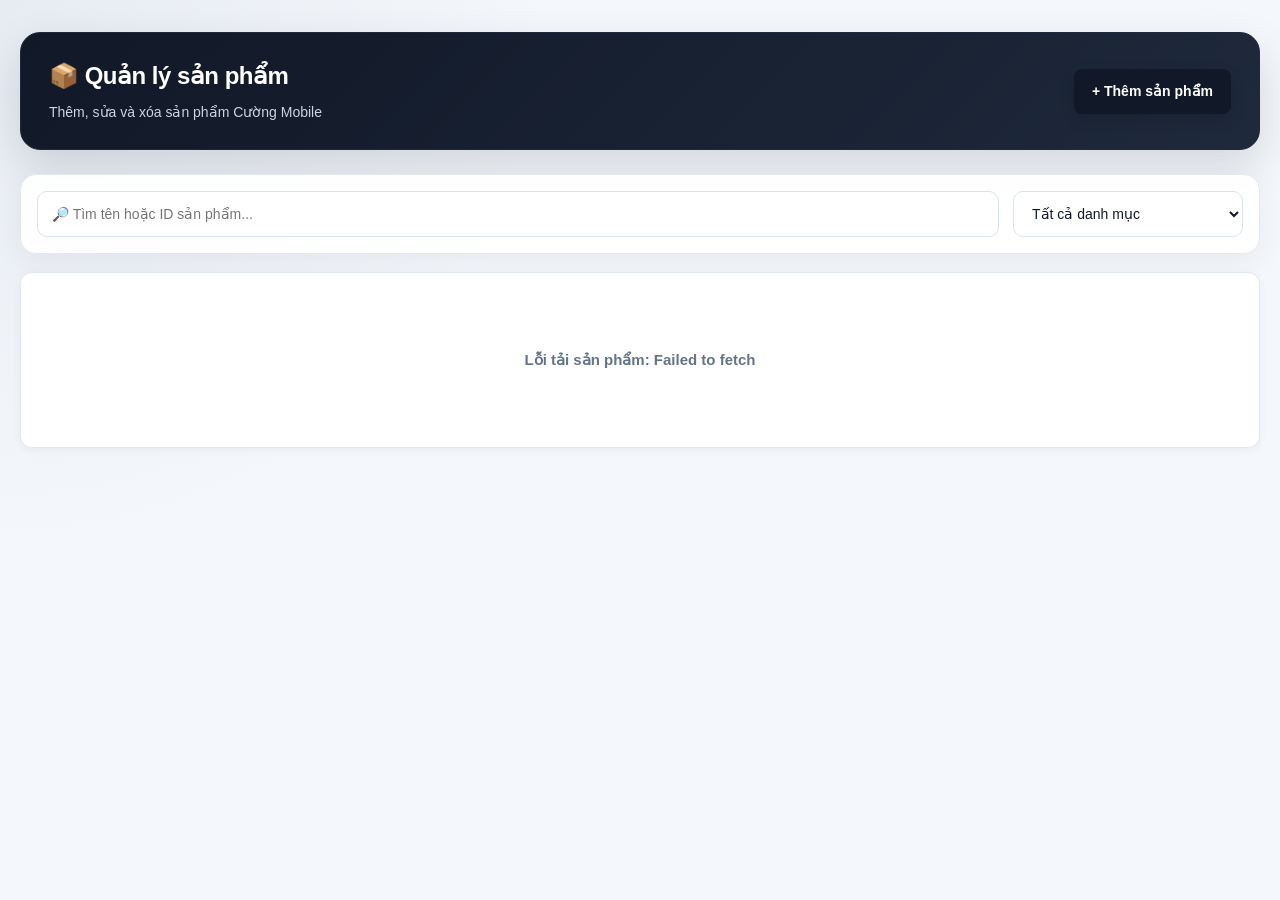
==== admin-products.html @ b3d9e74f "Add files via upload" ====
<!DOCTYPE html>
<html lang="vi">

<head>
    <meta charset="UTF-8">

    <meta
        name="viewport"
        content="width=device-width, initial-scale=1.0"
    >

    <meta
        name="description"
        content="Cường Mobile - Quản lý sản phẩm"
    >

    <title>Quản lý sản phẩm - Cường Mobile</title>

    <link
        rel="stylesheet"
        href="css/style.css"
    >

    <style>

        :root {
            --admin-bg: #f4f7fb;
            --admin-card: #ffffff;
            --admin-border: #e5e7eb;
            --admin-text: #111827;
            --admin-muted: #64748b;
            --admin-primary: #111827;
            --admin-danger: #dc2626;
            --admin-success: #16a34a;
            --admin-radius: 16px;
            --admin-shadow:
                0 8px 30px rgba(15, 23, 42, .06);
        }

        * {
            box-sizing: border-box;
        }

        html {
            scroll-behavior: smooth;
        }

        body {
            margin: 0;
            min-height: 100vh;

            background:
                radial-gradient(
                    circle at top left,
                    rgba(226, 232, 240, .75),
                    transparent 35%
                ),
                var(--admin-bg);

            color: var(--admin-text);

            font-family:
                Inter,
                -apple-system,
                BlinkMacSystemFont,
                "Segoe UI",
                Arial,
                sans-serif;
        }

        button,
        input,
        select,
        textarea {
            font: inherit;
        }

        button {
            cursor: pointer;
        }

        /* =====================================================
           MAIN
        ===================================================== */

        .product-admin {
            width: min(1500px, calc(100% - 40px));

            margin: 0 auto;

            padding:
                32px 0
                70px;
        }

        /* =====================================================
           HEADER
        ===================================================== */

        .product-admin-header {
            display: flex;

            align-items: center;
            justify-content: space-between;

            gap: 24px;

            margin-bottom: 24px;

            padding: 26px 28px;

            background:
                linear-gradient(
                    135deg,
                    #111827,
                    #1e293b
                );

            border: 1px solid #1f2937;

            border-radius: 20px;

            box-shadow:
                0 18px 45px
                rgba(15, 23, 42, .14);

            color: #ffffff;
        }

        .product-admin-header h1 {
            margin: 0 0 8px;

            font-size: 27px;
            line-height: 1.25;

            letter-spacing: -.5px;
        }

        .product-admin-header p {
            margin: 0;

            color: #cbd5e1;

            font-size: 14px;
        }

        .product-admin-header .logo {
            display: inline-flex;

            align-items: center;

            color: #ffffff;

            text-decoration: none;
        }

        /* =====================================================
           BUTTON
        ===================================================== */

        .btn-primary {
            display: inline-flex;

            align-items: center;
            justify-content: center;

            min-height: 44px;

            padding: 0 18px;

            border: 0;
            border-radius: 10px;

            background: #ffffff;

            color: #111827;

            font-size: 14px;
            font-weight: 800;

            white-space: nowrap;

            box-shadow:
                0 5px 15px
                rgba(0, 0, 0, .12);

            transition: .2s ease;
        }

        .btn-primary:hover {
            transform: translateY(-2px);
            background: #f8fafc;
        }

        /* =====================================================
           TOOLBAR
        ===================================================== */

        .product-toolbar {
            display: flex;

            align-items: center;

            gap: 14px;

            margin-bottom: 18px;

            padding: 16px;

            background: rgba(255, 255, 255, .92);

            border:
                1px solid
                var(--admin-border);

            border-radius:
                var(--admin-radius);

            box-shadow:
                var(--admin-shadow);

            backdrop-filter: blur(12px);
        }

        .product-toolbar input,
        .product-toolbar select {
            height: 46px;

            padding: 0 14px;

            background: #ffffff;

            border:
                1px solid
                #dbe1e8;

            border-radius: 10px;

            outline: none;

            color: var(--admin-text);
        }

        .product-toolbar input {
            flex: 1;
        }

        .product-toolbar select {
            width: 230px;
        }

        /* =====================================================
           PRODUCT LIST
        ===================================================== */

        .product-list {
            position: relative;

            overflow: hidden;

            background:
                rgba(255, 255, 255, .96);

            border:
                1px solid
                var(--admin-border);

            border-radius:
                var(--admin-radius);

            box-shadow:
                var(--admin-shadow);
        }

        .loading {
            padding: 70px 20px;

            color: var(--admin-muted);

            text-align: center;

            font-size: 14px;
        }

        .loading::before {
            content: "";

            display: block;

            width: 32px;
            height: 32px;

            margin:
                0 auto
                14px;

            border:
                3px solid
                #e2e8f0;

            border-top-color:
                #111827;

            border-radius: 50%;

            animation:
                adminSpin .7s
                linear infinite;
        }

        @keyframes adminSpin {
            to {
                transform: rotate(360deg);
            }
        }

        .empty {
            padding: 75px 20px;

            color: var(--admin-muted);

            text-align: center;

            font-size: 15px;
            font-weight: 600;
        }

        /* =====================================================
           TABLE
        ===================================================== */

        .product-table-wrapper {
            width: 100%;

            overflow-x: auto;
        }

        .product-table {
            width: 100%;

            min-width: 1250px;

            border-collapse: collapse;
        }

        .product-table thead th {
            padding: 15px 17px;

            background: #f8fafc;

            border-bottom:
                1px solid
                var(--admin-border);

            color: #475569;

            text-align: left;

            font-size: 11px;
            font-weight: 800;

            letter-spacing: .05em;

            text-transform: uppercase;

            white-space: nowrap;
        }

        .product-table tbody td {
            padding: 15px 17px;

            border-bottom:
                1px solid
                #eef2f7;

            color: #334155;

            font-size: 14px;

            vertical-align: middle;
        }

        .product-table tbody tr:hover {
            background: #f8fafc;
        }

        .product-table tbody tr:last-child td {
            border-bottom: 0;
        }

        /* =====================================================
           PRODUCT IMAGE
        ===================================================== */

        .product-table img {
            display: block;

            width: 58px;
            height: 58px;

            padding: 5px;

            object-fit: contain;

            background: #ffffff;

            border:
                1px solid
                #e2e8f0;

            border-radius: 10px;

            box-shadow:
                0 3px 10px
                rgba(15, 23, 42, .05);
        }

        /* =====================================================
           PRICE
        ===================================================== */

        .product-price {
            color: #dc2626 !important;

            font-weight: 800;
        }

        .product-original-price {
            color: #94a3b8;

            text-decoration: line-through;

            font-size: 12px;
        }

        /* =====================================================
           BADGES
        ===================================================== */

        .stock-ok {
            color: #16a34a !important;
            font-weight: 700;
        }

        .stock-out {
            color: #dc2626 !important;
            font-weight: 700;
        }

        .promo-badge {
            display: inline-block;

            padding:
                5px 8px;

            background:
                #fef2f2;

            color:
                #dc2626;

            border-radius:
                7px;

            font-size: 11px;

            font-weight: 800;
        }

        /* =====================================================
           ACTION
        ===================================================== */

        .product-table button {
            min-height: 36px;

            padding: 0 11px;

            margin-right: 5px;

            border-radius: 8px;

            font-size: 12px;
            font-weight: 700;

            transition: .18s ease;
        }

        .btn-edit {
            border: 1px solid #dbe1e8;

            background: #ffffff;

            color: #334155;
        }

        .btn-edit:hover {
            background: #f1f5f9;
        }

        .btn-delete {
            border: 1px solid #fecaca;

            background: #fff1f2;

            color: #dc2626;
        }

        .btn-delete:hover {
            background: #fee2e2;
        }

        /* =====================================================
           MODAL
        ===================================================== */

        .modal {
            position: fixed;

            inset: 0;

            z-index: 9999;

            display: flex;

            align-items: center;
            justify-content: center;

            padding: 20px;

            background:
                rgba(15, 23, 42, .58);

            backdrop-filter: blur(8px);

            opacity: 0;

            visibility: hidden;

            pointer-events: none;

            transition:
                opacity .25s ease,
                visibility .25s ease;
        }

        .modal.active {
            opacity: 1;

            visibility: visible;

            pointer-events: auto;
        }

        .modal-box {
            width: min(
                760px,
                100%
            );

            max-height:
                calc(100vh - 40px);

            overflow-y: auto;

            padding: 28px;

            background: #ffffff;

            border-radius: 20px;

            box-shadow:
                0 30px 80px
                rgba(15, 23, 42, .25);
        }

        .modal-box h2 {
            margin:
                0 0 24px;

            color: #111827;

            font-size: 23px;
        }

        /* =====================================================
           FORM GRID
        ===================================================== */

        .form-grid {
            display: grid;

            grid-template-columns:
                repeat(2, minmax(0, 1fr));

            gap: 0 16px;
        }

        .form-group {
            margin-bottom: 17px;
        }

        .form-group.full {
            grid-column: 1 / -1;
        }

        .form-group label {
            display: block;

            margin-bottom: 7px;

            color: #334155;

            font-size: 13px;
            font-weight: 800;
        }

        .form-group input,
        .form-group select,
        .form-group textarea {
            width: 100%;

            padding:
                11px 13px;

            background: #ffffff;

            border:
                1px solid
                #dbe1e8;

            border-radius: 10px;

            outline: none;

            color: #111827;

            transition: .2s ease;
        }

        .form-group input,
        .form-group select {
            height: 44px;
        }

        .form-group textarea {
            min-height: 115px;

            resize: vertical;

            line-height: 1.55;
        }

        .form-group input:focus,
        .form-group select:focus,
        .form-group textarea:focus {
            border-color: #64748b;

            box-shadow:
                0 0 0 4px
                rgba(100, 116, 139, .10);
        }

        .form-help {
            margin-top: 6px;

            color: #94a3b8;

            font-size: 11px;

            line-height: 1.45;
        }

        /* =====================================================
           IMAGE PREVIEW
        ===================================================== */

        .image-preview {
            display: flex;

            flex-wrap: wrap;

            gap: 10px;

            margin-top: 10px;
        }

        .image-preview-item {
            position: relative;

            width: 82px;
            height: 82px;

            overflow: hidden;

            background: #f8fafc;

            border:
                1px solid
                #e2e8f0;

            border-radius: 10px;
        }

        .image-preview-item img {
            width: 100%;
            height: 100%;

            object-fit: contain;
        }

        /* =====================================================
           BUTTONS
        ===================================================== */

        .modal-buttons {
            display: flex;

            align-items: center;
            justify-content: flex-end;

            gap: 10px;

            margin-top: 24px;

            padding-top: 20px;

            border-top:
                1px solid
                #eef2f7;
        }

        .modal-buttons button {
            min-height: 42px;

            padding:
                0 17px;

            border-radius: 9px;

            font-size: 13px;
            font-weight: 800;
        }

        .btn-cancel {
            border:
                1px solid
                #dbe1e8;

            background:
                #ffffff;

            color:
                #475569;
        }

        .modal-buttons .btn-primary {
            background:
                #111827;

            color:
                #ffffff;

            box-shadow: none;
        }

        /* =====================================================
           MOBILE
        ===================================================== */

        @media (max-width: 800px) {

            .product-admin {
                width:
                    calc(100% - 20px);

                padding-top: 15px;
            }

            .product-admin-header {
                align-items: flex-start;

                flex-direction: column;

                padding: 22px;
            }

            .product-admin-header .btn-primary {
                width: 100%;
            }

            .product-toolbar {
                align-items: stretch;

                flex-direction: column;
            }

            .product-toolbar select {
                width: 100%;
            }

            .form-grid {
                grid-template-columns: 1fr;
            }

            .form-group.full {
                grid-column: auto;
            }
        }

        @media (max-width: 500px) {

            .product-admin-header h1 {
                font-size: 22px;
            }

            .modal {
                padding: 10px;
            }

            .modal-box {
                padding: 21px;

                border-radius: 16px;

                max-height:
                    calc(100vh - 20px);
            }

            .modal-buttons {
                flex-direction: column-reverse;
            }

            .modal-buttons button {
                width: 100%;
            }
        }

    </style>
</head>


<body>

<div class="product-admin">

    <!-- HEADER -->

    <div class="product-admin-header">

        <div>

            <h1>
                <a
                    href="admin.html"
                    class="logo"
                >
                    📦 Quản lý sản phẩm
                </a>
            </h1>

            <p>
                Thêm, sửa và xóa sản phẩm Cường Mobile
            </p>

        </div>

        <button
            type="button"
            class="btn-primary"
            onclick="openAddProduct()"
        >
            + Thêm sản phẩm
        </button>

    </div>


    <!-- TOOLBAR -->

    <div class="product-toolbar">

        <input
            type="text"
            id="searchProduct"
            placeholder="🔎 Tìm tên hoặc ID sản phẩm..."
            autocomplete="off"
        >

        <select id="categoryFilter">

            <option value="">
                Tất cả danh mục
            </option>

        </select>

    </div>


    <!-- PRODUCT LIST -->

    <div class="product-list">

        <div
            id="loading"
            class="loading"
        >
            Đang tải sản phẩm...
        </div>


        <div
            id="empty"
            class="empty"
            style="display:none;"
        >
            Không có sản phẩm.
        </div>


        <div class="product-table-wrapper">

            <table
                id="productTable"
                class="product-table"
                style="display:none;"
            >

                <thead>

                <tr>

                    <th>Ảnh</th>

                    <th>ID</th>

                    <th>Sản phẩm</th>

                    <th>Danh mục</th>

                    <th>Giá bán</th>

                    <th>Giá gốc</th>

                    <th>Ưu đãi</th>

                    <th>Tồn kho</th>

                    <th>Thao tác</th>

                </tr>

                </thead>

                <tbody id="productBody"></tbody>

            </table>

        </div>

    </div>

</div>


<!-- ==================================================
     MODAL
================================================== -->

<div
    id="productModal"
    class="modal"
>

    <div class="modal-box">

        <h2 id="modalTitle">
            Thêm sản phẩm
        </h2>


        <form id="productForm">

            <div class="form-grid">

                <!-- ID -->

                <div class="form-group">

                    <label for="productId">
                        ID sản phẩm
                    </label>

                    <input
                        type="text"
                        id="productId"
                        placeholder="VD: SP001"
                        required
                    >

                </div>


                <!-- TÊN -->

                <div class="form-group">

                    <label for="productName">
                        Tên sản phẩm
                    </label>

                    <input
                        type="text"
                        id="productName"
                        placeholder="VD: iPhone 15 Pro Max"
                        required
                    >

                </div>


                <!-- GIÁ BÁN -->

                <div class="form-group">

                    <label for="productPrice">
                        Giá bán
                    </label>

                    <input
                        type="number"
                        id="productPrice"
                        min="0"
                        step="1"
                        placeholder="VD: 25000000"
                        required
                    >

                </div>


                <!-- GIÁ GỐC -->

                <div class="form-group">

                    <label for="productOriginalPrice">
                        Giá gốc
                    </label>

                    <input
                        type="number"
                        id="productOriginalPrice"
                        min="0"
                        step="1"
                        placeholder="VD: 29990000"
                    >

                    <div class="form-help">
                        Giá trước khi giảm.
                    </div>

                </div>


                <!-- DANH MỤC -->

                <div class="form-group">

                    <label for="productCategory">
                        Danh mục
                    </label>

                    <input
                        type="text"
                        id="productCategory"
                        placeholder="VD: Điện thoại"
                        required
                    >

                </div>


                <!-- TỒN KHO -->

                <div class="form-group">

                    <label for="productStock">
                        Tồn kho
                    </label>

                    <input
                        type="number"
                        id="productStock"
                        min="0"
                        step="1"
                        placeholder="VD: 10"
                        required
                    >

                </div>


                <!-- ẢNH CHÍNH -->

                <div class="form-group full">

                    <label for="productImage">
                        Ảnh chính
                    </label>

                    <input
                        type="text"
                        id="productImage"
                        placeholder="https://.../iphone.jpg"
                    >

                    <div class="form-help">
                        URL ảnh chính của sản phẩm.
                    </div>

                    <div
                        id="mainImagePreview"
                        class="image-preview"
                    ></div>

                </div>


                <!-- ẢNH PHỤ -->

                <div class="form-group full">

                    <label for="productImages">
                        Ảnh phụ
                    </label>

                    <textarea
                        id="productImages"
                        rows="5"
                        placeholder="https://.../image-2.jpg&#10;https://.../image-3.jpg&#10;https://.../image-4.jpg"
                    ></textarea>

                    <div class="form-help">
                        Mỗi URL một dòng. Có thể nhập nhiều ảnh phụ.
                    </div>

                    <div
                        id="subImagesPreview"
                        class="image-preview"
                    ></div>

                </div>


                <!-- THÔNG SỐ KỸ THUẬT -->

                <div class="form-group full">

                    <label for="productSpecifications">
                        Thông số kỹ thuật
                    </label>

                    <textarea
                        id="productSpecifications"
                        rows="8"
                        placeholder="Màn hình: 6.7 inch Super Retina XDR&#10;Chip: Apple A17 Pro&#10;RAM: 8GB&#10;Bộ nhớ: 256GB&#10;Camera: 48MP&#10;Pin: 4422mAh"
                    ></textarea>

                    <div class="form-help">
                        Mỗi thông số một dòng theo dạng:
                        Tên thông số: Giá trị
                    </div>

                </div>


                <!-- ƯU ĐÃI -->

                <div class="form-group full">

                    <label for="productPromotion">
                        Ưu đãi
                    </label>

                    <textarea
                        id="productPromotion"
                        rows="6"
                        placeholder="Tặng kính cường lực&#10;Tặng ốp lưng chính hãng&#10;Hỗ trợ trả góp 0%&#10;Miễn phí giao hàng"
                    ></textarea>

                    <div class="form-help">
                        Mỗi ưu đãi một dòng.
                    </div>

                </div>


                <!-- MÔ TẢ -->

                <div class="form-group full">

                    <label for="productDescription">
                        Mô tả sản phẩm
                    </label>

                    <textarea
                        id="productDescription"
                        rows="6"
                        placeholder="Nhập mô tả sản phẩm..."
                    ></textarea>

                </div>


                <!-- HIỂN THỊ -->

                <div class="form-group">

                    <label for="productVisible">
                        Hiển thị sản phẩm
                    </label>

                    <select id="productVisible">

                        <option value="true">
                            Có
                        </option>

                        <option value="false">
                            Không
                        </option>

                    </select>

                </div>

            </div>


            <!-- BUTTON -->

            <div class="modal-buttons">

                <button
                    type="button"
                    class="btn-cancel"
                    onclick="closeProductModal()"
                >
                    Hủy
                </button>

                <button
                    type="submit"
                    class="btn-primary"
                >
                    Lưu sản phẩm
                </button>

            </div>

        </form>

    </div>

</div>


<script src="js/admin-products.js"></script>

</body>

</html>
---- css/style.css ----
/* ============================================================
   CƯỜNG MOBILE - MAIN STYLES
   Version 4.0
   ============================================================ */

/* ============================================================
   1. VARIABLES & RESET
   ============================================================ */

:root {
    /* Colors */
    --primary: #e60012;
    --primary-hover: #c90010;
    --primary-dark: #b3000e;
    --success: #16a34a;
    --success-bg: #dcfce7;
    --error: #dc2626;
    --error-bg: #fee2e2;
    --warning: #d97706;
    --warning-bg: #fff3cd;
    --white: #ffffff;
    --black: #111827;
    --gray-50: #f8fafc;
    --gray-100: #f1f5f9;
    --gray-200: #e2e8f0;
    --gray-300: #cbd5e1;
    --gray-400: #94a3b8;
    --gray-500: #64748b;
    --gray-600: #475569;
    --gray-700: #334155;
    --gray-800: #1e293b;
    --gray-900: #0f172a;

    /* Gradients */
    --gradient-hero: linear-gradient(135deg, #111827 0%, #374151 100%);

    /* Spacing */
    --space-xs: 4px;
    --space-sm: 8px;
    --space-md: 15px;
    --space-lg: 20px;
    --space-xl: 30px;
    --space-2xl: 50px;
    --space-3xl: 60px;

    /* Radius */
    --radius-sm: 6px;
    --radius-md: 8px;
    --radius-lg: 12px;
    --radius-xl: 16px;
    --radius-2xl: 20px;
    --radius-full: 999px;

    /* Shadows */
    --shadow-sm: 0 2px 10px rgba(0, 0, 0, 0.05);
    --shadow-md: 0 4px 20px rgba(0, 0, 0, 0.08);
    --shadow-lg: 0 10px 30px rgba(0, 0, 0, 0.10);
    --shadow-xl: 0 20px 50px rgba(0, 0, 0, 0.15);

    /* Typography */
    --font-family: -apple-system, BlinkMacSystemFont, "Segoe UI", Roboto, Arial, sans-serif;
    --text-xs: 12px;
    --text-sm: 14px;
    --text-base: 16px;
    --text-lg: 18px;
    --text-xl: 20px;
    --text-2xl: 24px;
    --text-3xl: 28px;
    --text-4xl: 32px;
    --text-5xl: 36px;
    --text-6xl: 48px;

    /* Transitions */
    --transition-fast: 0.2s ease;
    --transition-base: 0.3s ease;

    /* Container */
    --container-width: 1200px;
    --container-padding: 20px;
}

/* Reset */
*,
*::before,
*::after {
    margin: 0;
    padding: 0;
    box-sizing: border-box;
}

html {
    scroll-behavior: smooth;
}

body {
    font-family: var(--font-family);
    background: var(--gray-100);
    color: var(--gray-900);
    line-height: 1.6;
}

a {
    color: inherit;
    text-decoration: none;
}

button,
input,
textarea,
select {
    font-family: inherit;
}

button {
    cursor: pointer;
}

img {
    max-width: 100%;
    display: block;
}

ul,
ol {
    list-style: none;
    padding: 0;
    margin: 0;
}

/* ============================================================
   2. UTILITY CLASSES
   ============================================================ */

.container {
    width: 100%;
    max-width: var(--container-width);
    margin: 0 auto;
    padding: 0 var(--container-padding);
}

/* Flex */
.flex {
    display: flex;
}
.flex-center {
    display: flex;
    align-items: center;
    justify-content: center;
}
.flex-between {
    display: flex;
    align-items: center;
    justify-content: space-between;
}
.flex-column {
    display: flex;
    flex-direction: column;
}
.flex-wrap {
    flex-wrap: wrap;
}

/* Gap */
.gap-sm {
    gap: var(--space-sm);
}
.gap-md {
    gap: var(--space-md);
}
.gap-lg {
    gap: var(--space-lg);
}
.gap-xl {
    gap: var(--space-xl);
}

/* Text */
.text-center {
    text-align: center;
}
.text-left {
    text-align: left;
}
.text-right {
    text-align: right;
}
.text-primary {
    color: var(--primary);
}
.text-success {
    color: var(--success);
}
.text-gray {
    color: var(--gray-600);
}
.text-muted {
    color: var(--gray-500);
}

/* Background */
.bg-white {
    background: var(--white);
}
.bg-gray {
    background: var(--gray-100);
}
.bg-primary {
    background: var(--primary);
}

/* Display */
.d-none {
    display: none !important;
}
.d-block {
    display: block;
}
.w-100 {
    width: 100%;
}

/* ============================================================
   3. BUTTONS
   ============================================================ */

.btn {
    display: inline-flex;
    align-items: center;
    justify-content: center;
    min-height: 46px;
    padding: 11px 20px;
    border: 0;
    border-radius: var(--radius-md);
    font-size: var(--text-base);
    font-weight: 700;
    text-align: center;
    transition: transform var(--transition-fast), background var(--transition-fast), opacity var(--transition-fast);
    cursor: pointer;
}

.btn:hover {
    transform: translateY(-1px);
}
.btn:disabled {
    opacity: 0.5;
    cursor: not-allowed;
    transform: none;
}

.btn-primary {
    background: var(--primary);
    color: var(--white);
}
.btn-primary:hover {
    background: var(--primary-hover);
}

.btn-success {
    background: var(--success);
    color: var(--white);
}

.btn-dark {
    background: var(--black);
    color: var(--white);
}
.btn-dark:hover {
    opacity: 0.9;
}

.btn-secondary {
    background: var(--gray-600);
    color: var(--white);
}
.btn-secondary:hover {
    background: var(--gray-800);
}

.btn-outline {
    background: transparent;
    color: var(--gray-800);
    border: 1px solid var(--gray-300);
}
.btn-outline:hover {
    background: var(--gray-100);
}

.btn-sm {
    min-height: 38px;
    padding: 8px 15px;
    font-size: var(--text-sm);
}
.btn-lg {
    min-height: 54px;
    padding: 14px 28px;
    font-size: var(--text-lg);
}
.btn-block {
    width: 100%;
}

/* ============================================================
   4. LOADING SCREEN
   ============================================================ */

#loading-screen {
    position: fixed;
    inset: 0;
    z-index: 99999;
    display: flex;
    flex-direction: column;
    align-items: center;
    justify-content: center;
    background: var(--white);
    transition: opacity 0.5s ease, visibility 0.5s ease;
}

#loading-screen img {
    width: 540px;
    max-width: 90%;
    height: auto;
    border-radius: var(--radius-full);
    animation: logoPulse 1.8s ease-in-out infinite;
}

#loading-screen.hidden {
    opacity: 0;
    visibility: hidden;
}

.loader {
    width: 40px;
    height: 40px;
    margin-top: var(--space-lg);
    border: 4px solid var(--gray-300);
    border-top-color: var(--black);
    border-radius: 50%;
    animation: spin 0.8s linear infinite;
}

@keyframes spin {
    to {
        transform: rotate(360deg);
    }
}

@keyframes logoPulse {
    0%,
    100% {
        transform: scale(1);
    }
    50% {
        transform: scale(1.05);
    }
}

/* ============================================================
   5. HEADER
   ============================================================ */

.header {
    position: sticky;
    top: 0;
    z-index: 1000;
    width: 100%;
    padding: 12px 5%;
    background: rgba(255, 255, 255, 0.94);
    backdrop-filter: blur(14px);
    -webkit-backdrop-filter: blur(14px);
    border-bottom: 1px solid rgba(226, 232, 240, 0.8);
    box-shadow: 0 4px 20px rgba(0, 0, 0, 0.05);
}

.header-content {
    width: 100%;
    max-width: var(--container-width);
    margin: 0 auto;
    display: flex;
    align-items: center;
    justify-content: space-between;
    gap: var(--space-lg);
    min-height: 76px;
}

.logo {
    display: flex;
    align-items: center;
    gap: var(--space-sm);
    color: var(--primary);
    font-size: var(--text-2xl);
    font-weight: 800;
    white-space: nowrap;
    transition: transform 0.25s ease, opacity 0.25s ease;
}
.logo:hover {
    transform: translateY(-1px);
    opacity: 0.9;
}

.logo img {
    width: 80px;
    height: 80px;
    object-fit: contain;
    border-radius: 50%;
    transition: transform 0.3s ease, box-shadow 0.3s ease;
}
.logo:hover img {
    transform: scale(1.04);
    box-shadow: 0 8px 25px rgba(0, 0, 0, 0.12);
}

.nav {
    display: flex;
    align-items: center;
    gap: 25px;
}

.nav a {
    position: relative;
    color: var(--gray-800);
    font-size: var(--text-base);
    font-weight: 600;
    transition: color var(--transition-fast);
}
.nav a::after {
    content: "";
    position: absolute;
    left: 0;
    bottom: -5px;
    width: 0;
    height: 2px;
    background: var(--primary);
    transition: width var(--transition-base);
}
.nav a:hover {
    color: var(--primary);
}
.nav a:hover::after {
    width: 100%;
}

/* Cart Nav */
.nav a[href*="cart"] {
    display: inline-flex;
    align-items: center;
    gap: 5px;
    padding: 9px 14px;
    border-radius: var(--radius-full);
    background: #f8fafc;
    transition: background 0.2s ease, color 0.2s ease, transform 0.2s ease;
}
.nav a[href*="cart"]:hover {
    background: #fee2e2;
    color: var(--primary);
    transform: translateY(-1px);
}
.nav a[href*="cart"]::after {
    display: none;
}

.cart-count {
    min-width: 22px;
    height: 22px;
    display: inline-flex;
    align-items: center;
    justify-content: center;
    padding: 0 6px;
    border-radius: var(--radius-full);
    background: var(--primary);
    color: var(--white);
    font-size: 11px;
    font-weight: 800;
    line-height: 1;
}

/* ============================================================
   6. HERO
   ============================================================ */

.hero {
    position: relative;
    overflow: hidden;
    min-height: 430px;
    display: flex;
    align-items: center;
    justify-content: center;
    padding: var(--space-3xl) var(--space-lg);
    text-align: center;
    background: radial-gradient(circle at 20% 20%, rgba(230, 0, 18, 0.25), transparent 30%),
        radial-gradient(circle at 80% 80%, rgba(255, 255, 255, 0.08), transparent 30%),
        linear-gradient(135deg, #0f172a 0%, #1e293b 55%, #111827 100%);
    color: var(--white);
}

.hero::before {
    content: "";
    position: absolute;
    width: 500px;
    height: 500px;
    top: -250px;
    right: -150px;
    border-radius: 50%;
    background: rgba(230, 0, 18, 0.08);
    pointer-events: none;
}
.hero::after {
    content: "";
    position: absolute;
    width: 350px;
    height: 350px;
    bottom: -220px;
    left: -100px;
    border-radius: 50%;
    background: rgba(255, 255, 255, 0.04);
    pointer-events: none;
}

.hero-content {
    position: relative;
    z-index: 2;
    width: 100%;
    max-width: 800px;
}

.hero h1 {
    margin-bottom: 12px;
    font-size: clamp(36px, 6vw, 58px);
    line-height: 1.2;
    font-weight: 900;
    letter-spacing: -1px;
    text-shadow: 0 5px 20px rgba(0, 0, 0, 0.25);
}

.hero p {
    margin: 0 auto 28px;
    max-width: 650px;
    color: #cbd5e1;
    font-size: clamp(16px, 2vw, 21px);
}

/* ============================================================
   7. PRODUCTS SECTION
   ============================================================ */

#products {
    position: relative;
    padding: 55px var(--container-padding) 65px;
}

#products h2,
.section-title {
    position: relative;
    margin-bottom: 35px;
    text-align: center;
    font-size: clamp(28px, 4vw, 38px);
    font-weight: 850;
}
#products h2::after,
.section-title::after {
    content: "";
    display: block;
    width: 55px;
    height: 4px;
    margin: 12px auto 0;
    border-radius: var(--radius-full);
    background: var(--primary);
}

/* ============================================================
   8. FILTER BAR
   ============================================================ */

.filter-bar {
    display: grid;
    grid-template-columns: minmax(0, 1fr) 220px 220px;
    gap: 12px;
    max-width: var(--container-width);
    margin: 0 auto 30px;
    padding: 16px;
    background: var(--white);
    border: 1px solid var(--gray-200);
    border-radius: 16px;
    box-shadow: 0 5px 20px rgba(15, 23, 42, 0.05);
}

.filter-bar input,
.filter-bar select {
    width: 100%;
    height: 48px;
    padding: 0 15px;
    border: 1px solid var(--gray-300);
    border-radius: 10px;
    background: var(--white);
    color: var(--gray-900);
    outline: none;
    font-size: 14px;
    transition: border-color 0.2s ease, box-shadow 0.2s ease;
}
.filter-bar input::placeholder {
    color: var(--gray-400);
}
.filter-bar input:focus,
.filter-bar select:focus {
    border-color: var(--primary);
    box-shadow: 0 0 0 4px rgba(230, 0, 18, 0.08);
}
.filter-bar input:hover,
.filter-bar select:hover {
    border-color: var(--gray-400);
}

/* ============================================================
   9. PRODUCT GRID & CARDS
   ============================================================ */

.product-grid {
    display: grid;
    grid-template-columns: repeat(4, minmax(0, 1fr));
    gap: 20px;
    max-width: var(--container-width);
    margin: 0 auto;
}

.product-card {
    position: relative;
    overflow: hidden;
    background: var(--white);
    border: 1px solid rgba(226, 232, 240, 0.9);
    border-radius: 16px;
    box-shadow: 0 3px 12px rgba(15, 23, 42, 0.04);
    transition: transform 0.3s ease, box-shadow 0.3s ease, border-color 0.3s ease;
    cursor: pointer;
}
.product-card:hover {
    transform: translateY(-7px);
    border-color: rgba(230, 0, 18, 0.18);
    box-shadow: 0 15px 35px rgba(15, 23, 42, 0.12);
}

.product-card .product-link {
    display: block;
    height: 100%;
    color: inherit;
    text-decoration: none;
}

.product-card .product-image {
    position: relative;
    height: 245px;
    padding: 22px;
    background: linear-gradient(180deg, #ffffff 0%, #f8fafc 100%);
    border-bottom: 1px solid var(--gray-100);
}
.product-card .product-image img {
    width: 100%;
    height: 100%;
    object-fit: contain;
    transition: transform 0.35s ease;
}
.product-card:hover .product-image img {
    transform: scale(1.05);
}

.product-card .product-info {
    padding: 18px;
}

.product-card .product-category {
    display: inline-flex;
    margin-bottom: 6px;
    padding: 5px 10px;
    background: var(--gray-100);
    border-radius: var(--radius-full);
    color: var(--gray-600);
    font-size: 11px;
    font-weight: 700;
    text-transform: uppercase;
    letter-spacing: 0.3px;
}

.product-card .product-name {
    display: -webkit-box;
    overflow: hidden;
    -webkit-box-orient: vertical;
    -webkit-line-clamp: 2;
    line-clamp: 2;
    min-height: 45px;
    margin: 0 0 10px;
    color: var(--gray-900);
    font-size: 17px;
    font-weight: 750;
    line-height: 1.4;
}

.product-card .product-price {
    margin-bottom: 7px;
    color: var(--primary);
    font-size: 20px;
    font-weight: 900;
}

.product-card .product-stock {
    font-size: 13px;
    font-weight: 650;
}
.product-card .stock-available {
    color: var(--success);
}
.product-card .stock-out {
    color: var(--error);
}

.product-card-hint {
    display: flex;
    align-items: center;
    justify-content: space-between;
    margin-top: 12px;
    padding-top: 10px;
    border-top: 1px solid var(--gray-200);
    color: var(--gray-500);
    font-size: 12px;
    font-weight: 600;
    transition: color var(--transition-fast);
}
.product-card-hint span {
    font-size: 18px;
    transition: transform var(--transition-fast);
}
.product-card:hover .product-card-hint {
    color: var(--primary);
}
.product-card:hover .product-card-hint span {
    transform: translateX(4px);
}

/* Image Error */
.image-error {
    display: flex;
    align-items: center;
    justify-content: center;
    background: var(--gray-100);
}
.image-placeholder {
    width: 100%;
    height: 100%;
    display: flex;
    flex-direction: column;
    align-items: center;
    justify-content: center;
    gap: 5px;
    color: var(--gray-400);
    font-size: 28px;
}
.image-placeholder span {
    font-size: 12px;
}

/* ============================================================
   10. PRODUCT DETAIL
   ============================================================ */

.product-detail-page {
    min-height: 600px;
    padding: 45px var(--container-padding) 60px;
    background: linear-gradient(180deg, var(--gray-100) 0%, #ffffff 100%);
}

.product-detail {
    display: grid;
    grid-template-columns: 1fr 1fr;
    gap: var(--space-2xl);
    max-width: var(--container-width);
    margin: 0 auto;
    padding: 35px;
    background: var(--white);
    border-radius: var(--radius-xl);
    box-shadow: var(--shadow-sm);
}

.product-detail-image {
    min-height: 450px;
    display: flex;
    align-items: center;
    justify-content: center;
    padding: var(--space-xl);
    background: var(--gray-50);
    border-radius: var(--radius-lg);
}
.product-detail-image img {
    width: 100%;
    max-width: 500px;
    height: 450px;
    object-fit: contain;
}

.product-detail-info h1 {
    margin: 0 0 var(--space-md);
    font-size: var(--text-5xl);
    line-height: 1.2;
}

.product-category {
    display: inline-block;
    margin-bottom: var(--space-md);
    padding: 6px 12px;
    background: var(--gray-100);
    border-radius: var(--radius-full);
    color: var(--gray-600);
    font-size: var(--text-xs);
}

.product-detail-price {
    margin-bottom: var(--space-lg);
    color: var(--primary);
    font-size: var(--text-3xl);
    font-weight: 800;
}

.product-description {
    margin-bottom: var(--space-xl);
    color: var(--gray-700);
    line-height: 1.8;
}

.product-stock {
    margin: var(--space-lg) 0;
    font-weight: 700;
}

/* Quantity */
.quantity-box {
    margin: var(--space-lg) 0;
}
.quantity-box label {
    display: block;
    margin-bottom: var(--space-sm);
    font-weight: 600;
}

.quantity-control {
    width: 150px;
    display: flex;
    align-items: center;
    overflow: hidden;
    border: 1px solid var(--gray-300);
    border-radius: var(--radius-md);
}
.quantity-control button {
    width: 45px;
    height: 45px;
    border: 0;
    background: var(--gray-100);
    font-size: 22px;
    transition: background var(--transition-fast);
}
.quantity-control button:hover {
    background: var(--gray-200);
}
.quantity-control input {
    width: 60px;
    height: 45px;
    border: 0;
    text-align: center;
    outline: none;
    font-size: var(--text-base);
}

/* Product Actions */
.product-action-buttons {
    display: flex;
    gap: var(--space-md);
    margin-top: var(--space-lg);
}
.product-action-buttons .btn {
    flex: 1;
}

.buy-now-btn {
    background: var(--black);
    color: var(--white);
}
.buy-now-btn:hover {
    opacity: 0.9;
}

.product-message {
    margin-top: var(--space-md);
    padding: var(--space-md);
    border-radius: var(--radius-md);
    background: var(--success-bg);
    color: #166534;
    text-align: center;
    opacity: 0;
    transition: opacity var(--transition-base);
}
.product-message.show {
    opacity: 1;
    animation: slideDown 0.25s ease;
}

@keyframes slideDown {
    from {
        opacity: 0;
        transform: translateY(-5px);
    }
    to {
        opacity: 1;
        transform: translateY(0);
    }
}

/* Product Not Found */
.product-not-found {
    padding: 100px 20px;
    text-align: center;
}
.product-not-found h2 {
    margin-bottom: var(--space-md);
    font-size: var(--text-4xl);
}

/* ============================================================
   11. CART
   ============================================================ */

.cart-page {
    padding: var(--space-2xl) var(--container-padding);
}

.cart-content {
    display: grid;
    grid-template-columns: minmax(0, 1fr) 350px;
    gap: var(--space-xl);
    max-width: var(--container-width);
    margin: 0 auto;
}

.cart-items {
    display: flex;
    flex-direction: column;
    gap: var(--space-md);
}

.cart-item {
    position: relative;
    display: grid;
    grid-template-columns: 100px minmax(0, 1fr) auto auto auto;
    align-items: center;
    gap: var(--space-lg);
    padding: var(--space-lg);
    background: var(--white);
    border-radius: var(--radius-lg);
    box-shadow: var(--shadow-sm);
}

.cart-item-image {
    width: 100px;
    height: 100px;
}
.cart-item-image img {
    width: 100%;
    height: 100%;
    object-fit: contain;
}

.cart-item-info h3 {
    margin: 0 0 var(--space-sm);
    font-size: var(--text-base);
}

.cart-item-price,
.cart-item-total {
    color: var(--primary);
    font-weight: 700;
}
.cart-item-total {
    white-space: nowrap;
}

.cart-quantity {
    display: flex;
    align-items: center;
}
.cart-quantity button {
    width: 35px;
    height: 35px;
    border: 1px solid var(--gray-300);
    background: var(--gray-100);
    font-size: var(--text-lg);
}
.cart-quantity button:hover {
    background: var(--gray-200);
}
.cart-quantity input {
    width: 50px;
    height: 35px;
    border: 1px solid var(--gray-300);
    border-left: 0;
    border-right: 0;
    text-align: center;
}

.remove-item {
    border: 0;
    background: transparent;
    color: var(--gray-500);
    font-size: var(--text-xl);
}
.remove-item:hover {
    color: var(--error);
}

/* Cart Summary */
.cart-summary {
    height: fit-content;
    padding: var(--space-lg);
    background: var(--white);
    border-radius: var(--radius-lg);
    box-shadow: var(--shadow-sm);
}

.summary-row {
    display: flex;
    justify-content: space-between;
    margin: var(--space-md) 0;
    padding: var(--space-md) 0;
    border-bottom: 1px solid var(--gray-200);
}

.summary-total {
    display: flex;
    justify-content: space-between;
    margin-top: var(--space-lg);
    padding-top: var(--space-md);
    border-top: 2px solid var(--gray-200);
    font-size: var(--text-xl);
}
.summary-total strong,
.total-row strong {
    color: var(--primary);
}

.checkout-btn {
    width: 100%;
    margin-top: var(--space-sm);
}
.continue-shopping {
    display: block;
    margin-top: var(--space-lg);
    color: var(--primary);
    text-align: center;
}

/* Empty Cart */
.empty-message {
    padding: var(--space-3xl) var(--space-lg);
    background: var(--white);
    border-radius: var(--radius-lg);
    text-align: center;
}
.empty-message p {
    margin-bottom: var(--space-lg);
    color: var(--gray-600);
}

/* ============================================================
   12. CHECKOUT
   ============================================================ */

.checkout-page {
    padding: var(--space-2xl) var(--container-padding);
}
.checkout-page > * {
    max-width: var(--container-width);
    margin-left: auto;
    margin-right: auto;
}
.checkout-page h1 {
    margin-bottom: var(--space-xl);
}

.checkout-grid {
    display: grid;
    grid-template-columns: 1.2fr 0.8fr;
    gap: var(--space-xl);
}

.checkout-form,
.checkout-summary {
    padding: var(--space-lg);
    background: var(--white);
    border: 1px solid var(--gray-200);
    border-radius: var(--radius-lg);
}
.checkout-form h2,
.checkout-summary h2 {
    margin: 0 0 var(--space-lg);
}

.checkout-form .form-group {
    margin-bottom: var(--space-lg);
}
.checkout-form .form-group label {
    display: block;
    margin-bottom: var(--space-sm);
    font-weight: 600;
}
.checkout-form .form-group input,
.checkout-form .form-group textarea,
.checkout-form .form-group select {
    width: 100%;
    padding: 12px;
    border: 1px solid var(--gray-300);
    border-radius: var(--radius-md);
    outline: none;
    background: var(--white);
    font-size: var(--text-sm);
    transition: border var(--transition-fast), box-shadow var(--transition-fast);
}
.checkout-form .form-group input:focus,
.checkout-form .form-group textarea:focus,
.checkout-form .form-group select:focus {
    border-color: var(--primary);
    box-shadow: 0 0 0 3px rgba(230, 0, 18, 0.08);
}

.payment-options {
    display: flex;
    flex-direction: column;
    gap: var(--space-sm);
}
.payment-option {
    display: flex !important;
    align-items: center;
    gap: var(--space-sm);
    padding: var(--space-md);
    border: 1px solid var(--gray-300);
    border-radius: var(--radius-md);
    cursor: pointer;
}
.payment-option:hover {
    border-color: var(--gray-600);
}
.payment-option input {
    width: auto !important;
}

.checkout-items {
    display: flex;
    flex-direction: column;
    gap: var(--space-md);
}
.checkout-item {
    display: grid;
    grid-template-columns: 60px minmax(0, 1fr) auto;
    align-items: center;
    gap: var(--space-md);
    padding: var(--space-md) 0;
    border-bottom: 1px solid var(--gray-200);
}
.checkout-item-image {
    width: 60px;
    height: 60px;
}
.checkout-item-image img {
    width: 100%;
    height: 100%;
    object-fit: contain;
}
.checkout-item-info h4 {
    margin: 0 0 var(--space-xs);
    font-size: var(--text-sm);
}
.checkout-item-info p {
    margin: 0;
    color: var(--gray-600);
    font-size: var(--text-xs);
}
.checkout-item-price {
    color: var(--primary);
    font-weight: 700;
}

.checkout-total {
    display: flex;
    justify-content: space-between;
    margin-top: var(--space-lg);
    padding-top: var(--space-lg);
    border-top: 2px solid var(--gray-200);
    font-size: var(--text-xl);
    font-weight: 700;
}
.checkout-total .total-amount {
    color: var(--primary);
}

.submit-order-btn {
    width: 100%;
    margin-top: var(--space-sm);
}

/* ============================================================
   13. ORDER SUCCESS
   ============================================================ */

.success-page {
    min-height: 65vh;
    display: flex;
    align-items: center;
    justify-content: center;
    padding: var(--space-2xl) var(--container-padding);
}

.success-box {
    width: 100%;
    max-width: 600px;
    padding: var(--space-2xl) var(--space-xl);
    background: var(--white);
    border-radius: var(--radius-xl);
    box-shadow: var(--shadow-md);
    text-align: center;
}

.success-icon {
    width: 80px;
    height: 80px;
    display: flex;
    align-items: center;
    justify-content: center;
    margin: 0 auto var(--space-lg);
    border-radius: 50%;
    background: var(--success);
    color: var(--white);
    font-size: 45px;
    font-weight: 700;
}
.success-box h1 {
    margin-bottom: var(--space-md);
}
.success-text {
    font-size: var(--text-lg);
}

.order-info {
    margin: var(--space-lg) 0;
    padding: var(--space-md);
    background: var(--gray-100);
    border-radius: var(--radius-sm);
    font-weight: 700;
}
#order-id {
    color: var(--primary);
}

.success-buttons {
    display: flex;
    justify-content: center;
    gap: var(--space-md);
    margin-top: var(--space-xl);
}

/* ============================================================
   14. ADMIN DASHBOARD
   ============================================================ */

.admin-page {
    max-width: var(--container-width);
    margin: 0 auto;
    padding: var(--space-2xl) var(--container-padding);
}

.admin-header {
    display: flex;
    align-items: center;
    justify-content: space-between;
    gap: var(--space-lg);
    margin-bottom: var(--space-xl);
}
.admin-header h1 {
    margin: 0 0 var(--space-xs);
    font-size: var(--text-4xl);
}
.admin-header p {
    margin: 0;
    color: var(--gray-600);
}

.admin-stats {
    display: grid;
    grid-template-columns: repeat(5, minmax(0, 1fr));
    gap: var(--space-md);
    margin-bottom: var(--space-lg);
}

.stat-card {
    padding: var(--space-lg);
    background: var(--white);
    border: 1px solid var(--gray-200);
    border-radius: var(--radius-md);
    box-shadow: var(--shadow-sm);
}
.stat-title {
    margin-bottom: var(--space-sm);
    color: var(--gray-600);
    font-size: var(--text-sm);
}
.stat-number {
    color: var(--black);
    font-size: var(--text-3xl);
    font-weight: 800;
}

.admin-filters {
    display: flex;
    gap: var(--space-md);
    margin-bottom: var(--space-lg);
    padding: var(--space-md);
    background: var(--white);
    border: 1px solid var(--gray-200);
    border-radius: var(--radius-md);
}
.admin-search {
    flex: 1;
}
.admin-search input,
.admin-status-filter select {
    width: 100%;
    padding: 13px 15px;
    border: 1px solid var(--gray-300);
    border-radius: var(--radius-md);
    background: var(--white);
    outline: none;
    font-size: var(--text-sm);
}
.admin-status-filter select {
    min-width: 200px;
}
.admin-search input:focus,
.admin-status-filter select:focus {
    border-color: var(--black);
}

.orders-section {
    overflow: hidden;
    background: var(--white);
    border: 1px solid var(--gray-200);
    border-radius: var(--radius-md);
}

.orders-table-wrapper {
    width: 100%;
    overflow-x: auto;
}
.orders-table {
    width: 100%;
    min-width: 1150px;
    border-collapse: collapse;
}
.orders-table th {
    padding: var(--space-md);
    background: var(--gray-50);
    border-bottom: 1px solid var(--gray-200);
    text-align: left;
    font-size: var(--text-xs);
    font-weight: 700;
    white-space: nowrap;
}
.orders-table td {
    padding: var(--space-md);
    border-bottom: 1px solid var(--gray-200);
    vertical-align: top;
    font-size: var(--text-sm);
}
.orders-table tbody tr:hover {
    background: var(--gray-50);
}

.order-status {
    display: inline-block;
    padding: 5px 10px;
    border-radius: var(--radius-full);
    background: var(--warning-bg);
    font-size: var(--text-xs);
}
.status-select {
    min-width: 130px;
    padding: 8px 10px;
    border: 1px solid var(--gray-300);
    border-radius: var(--radius-md);
    background: var(--white);
    outline: none;
    cursor: pointer;
}
.status-select:focus {
    border-color: var(--black);
}

/* ============================================================
   15. ADMIN PRODUCT MANAGEMENT
   ============================================================ */

.product-admin {
    width: 100%;
    max-width: 1400px;
    margin: 0 auto;
    padding: var(--space-xl) var(--container-padding) var(--space-3xl);
}

.product-admin-header {
    display: flex;
    align-items: center;
    justify-content: space-between;
    gap: var(--space-lg);
    margin-bottom: 25px;
}
.product-admin-header h1 {
    margin: 0;
    font-size: var(--text-4xl);
}
.product-admin-header p {
    margin: 6px 0 0;
    color: var(--gray-600);
}

.product-admin .btn-primary {
    display: inline-flex;
    align-items: center;
    justify-content: center;
    min-height: 45px;
    padding: 11px 18px;
    border: 0;
    border-radius: var(--radius-md);
    background: var(--black);
    color: var(--white);
    font-weight: 700;
    cursor: pointer;
    transition: background var(--transition-fast), transform var(--transition-fast);
}
.product-admin .btn-primary:hover {
    background: var(--gray-800);
    transform: translateY(-1px);
}

.product-toolbar {
    display: flex;
    gap: var(--space-md);
    margin-bottom: var(--space-lg);
    padding: 18px;
    background: var(--white);
    border: 1px solid var(--gray-200);
    border-radius: var(--radius-lg);
    box-shadow: var(--shadow-sm);
}
.product-toolbar input,
.product-toolbar select {
    height: 45px;
    padding: 0 13px;
    border: 1px solid var(--gray-300);
    border-radius: var(--radius-md);
    background: var(--white);
    outline: none;
    font-size: var(--text-sm);
}
.product-toolbar input {
    flex: 1;
}
.product-toolbar input:focus,
.product-toolbar select:focus {
    border-color: var(--primary);
    box-shadow: 0 0 0 3px rgba(230, 0, 18, 0.08);
}

.product-admin .product-list {
    overflow: hidden;
    background: var(--white);
    border: 1px solid var(--gray-200);
    border-radius: var(--radius-lg);
    box-shadow: var(--shadow-sm);
}

.product-table-wrapper {
    width: 100%;
    overflow-x: auto;
}
.product-table {
    width: 100%;
    min-width: 1000px;
    border-collapse: collapse;
}
.product-table th {
    padding: 15px;
    background: var(--gray-50);
    border-bottom: 1px solid var(--gray-200);
    text-align: left;
    font-size: var(--text-sm);
    font-weight: 700;
    white-space: nowrap;
}
.product-table td {
    padding: 14px 15px;
    border-bottom: 1px solid var(--gray-200);
    vertical-align: middle;
    font-size: var(--text-sm);
}
.product-table tbody tr:hover {
    background: var(--gray-50);
}

.product-table .product-image {
    width: 65px;
    height: 65px;
    padding: 5px;
    object-fit: contain;
    border: 1px solid var(--gray-200);
    border-radius: var(--radius-md);
    background: var(--white);
}
.product-table .product-name {
    color: var(--gray-900);
    font-weight: 700;
}
.product-table .product-price {
    color: var(--primary);
    font-weight: 800;
    white-space: nowrap;
}
.stock-ok {
    color: var(--success);
    font-weight: 700;
}
.stock-out {
    color: var(--error);
    font-weight: 700;
}

.product-table .btn-edit,
.product-table .btn-delete {
    padding: 8px 12px;
    border: 0;
    border-radius: var(--radius-sm);
    font-size: var(--text-sm);
    font-weight: 600;
    cursor: pointer;
    transition: background var(--transition-fast), transform var(--transition-fast);
}
.product-table .btn-edit {
    background: var(--gray-200);
    color: var(--gray-900);
}
.product-table .btn-edit:hover {
    background: var(--gray-300);
}
.product-table .btn-delete {
    margin-left: 5px;
    background: var(--error-bg);
    color: var(--error);
}
.product-table .btn-delete:hover {
    background: #fecaca;
}

/* ============================================================
   16. ADMIN MODAL
   ============================================================ */

#productModal {
    position: fixed;
    inset: 0;
    z-index: 99999;
    display: none;
    align-items: center;
    justify-content: center;
    padding: 20px;
    background: rgba(0, 0, 0, 0.6);
}
#productModal.active {
    display: flex;
}

#productModal .modal-box {
    width: 100%;
    max-width: 650px;
    max-height: 90vh;
    overflow-y: auto;
    padding: 25px;
    background: var(--white);
    border-radius: var(--radius-xl);
    box-shadow: var(--shadow-xl);
    animation: modalShow 0.2s ease;
}

@keyframes modalShow {
    from {
        opacity: 0;
        transform: translateY(-15px) scale(0.98);
    }
    to {
        opacity: 1;
        transform: translateY(0) scale(1);
    }
}

#productModal .modal-box h2 {
    margin: 0 0 20px;
    font-size: var(--text-2xl);
}

#productModal .form-group {
    margin-bottom: 16px;
}
#productModal .form-group label {
    display: block;
    margin-bottom: 7px;
    color: var(--gray-800);
    font-weight: 600;
}
#productModal .form-group input,
#productModal .form-group textarea,
#productModal .form-group select {
    width: 100%;
    padding: 12px;
    border: 1px solid var(--gray-300);
    border-radius: var(--radius-md);
    outline: none;
    background: var(--white);
    color: var(--gray-900);
    font-size: var(--text-sm);
    transition: border var(--transition-fast), box-shadow var(--transition-fast);
}
#productModal .form-group input:focus,
#productModal .form-group textarea:focus,
#productModal .form-group select:focus {
    border-color: var(--primary);
    box-shadow: 0 0 0 3px rgba(230, 0, 18, 0.08);
}
#productModal .form-group textarea {
    min-height: 110px;
    resize: vertical;
}

#productModal .modal-buttons {
    display: flex;
    justify-content: flex-end;
    gap: 10px;
    margin-top: 22px;
}
#productModal .btn-cancel {
    padding: 11px 18px;
    border: 1px solid var(--gray-300);
    border-radius: var(--radius-md);
    background: var(--white);
    color: var(--gray-800);
    font-weight: 600;
    cursor: pointer;
    transition: background var(--transition-fast);
}
#productModal .btn-cancel:hover {
    background: var(--gray-100);
}

/* ============================================================
   17. FOOTER
   ============================================================ */

footer {
    margin-top: 0;
    padding: var(--space-2xl) var(--container-padding);
    background: var(--black);
    color: var(--white);
    text-align: center;
    border-top: 1px solid rgba(255, 255, 255, 0.05);
}
footer h2 {
    margin-bottom: var(--space-sm);
}
footer p {
    margin-top: var(--space-xs);
    color: var(--gray-400);
}

/* ============================================================
   18. RESPONSIVE - 1024px
   ============================================================ */

@media (max-width: 1024px) {
    .product-grid {
        grid-template-columns: repeat(3, minmax(0, 1fr));
    }
    .admin-stats {
        grid-template-columns: repeat(3, minmax(0, 1fr));
    }
}

/* ============================================================
   19. RESPONSIVE - 900px
   ============================================================ */

@media (max-width: 900px) {
    .checkout-grid,
    .cart-content {
        grid-template-columns: 1fr;
    }
    .product-detail {
        grid-template-columns: 1fr;
    }
    .cart-summary {
        width: 100%;
    }
}

/* ============================================================
   20. RESPONSIVE - 768px
   ============================================================ */

@media (max-width: 768px) {
    .header {
        padding: 12px 15px;
    }
    .header-content {
        flex-direction: column;
        gap: var(--space-md);
        min-height: auto;
    }
    .logo {
        font-size: var(--text-xl);
    }
    .logo img {
        width: 60px;
        height: 60px;
    }
    .nav {
        flex-wrap: wrap;
        justify-content: center;
        gap: var(--space-md);
    }
    .nav a {
        font-size: var(--text-sm);
    }

    .hero {
        min-height: 350px;
        padding: var(--space-2xl) var(--space-md);
    }
    .hero h1 {
        font-size: var(--text-4xl);
    }
    .hero p {
        font-size: var(--text-lg);
    }

    .product-grid {
        grid-template-columns: repeat(2, minmax(0, 1fr));
        gap: var(--space-md);
    }
    .product-card .product-image {
        height: 170px;
        padding: var(--space-sm);
    }
    .product-card .product-info {
        padding: var(--space-md);
    }
    .product-card .product-name {
        font-size: var(--text-base);
        min-height: 42px;
    }
    .product-card .product-price {
        font-size: 17px;
    }

    .filter-bar {
        grid-template-columns: 1fr;
        padding: 12px;
        border-radius: 12px;
    }
    .filter-bar input,
    .filter-bar select {
        height: 46px;
    }

    .product-detail {
        gap: var(--space-xl);
        padding: var(--space-lg);
    }
    .product-detail-image {
        min-height: 300px;
    }
    .product-detail-image img {
        height: 300px;
    }
    .product-detail-info h1 {
        font-size: var(--text-3xl);
    }
    .product-detail-price {
        font-size: var(--text-2xl);
    }
    .product-action-buttons {
        flex-direction: column;
    }

    .cart-item {
        grid-template-columns: 80px minmax(0, 1fr);
        gap: var(--space-md);
        padding: var(--space-md);
    }
    .cart-item-image {
        width: 80px;
        height: 80px;
    }
    .cart-quantity,
    .cart-item-total {
        grid-column: 2;
    }
    .remove-item {
        position: absolute;
        top: var(--space-md);
        right: var(--space-md);
    }

    .admin-header {
        flex-direction: column;
        align-items: flex-start;
    }
    .admin-header h1 {
        font-size: var(--text-3xl);
    }
    .admin-stats {
        grid-template-columns: repeat(2, minmax(0, 1fr));
    }
    .admin-filters {
        flex-direction: column;
    }
    .admin-status-filter select {
        width: 100%;
    }

    .product-admin {
        padding: var(--space-lg) 15px var(--space-2xl);
    }
    .product-admin-header {
        flex-direction: column;
        align-items: flex-start;
    }
    .product-admin-header h1 {
        font-size: var(--text-3xl);
    }
    .product-admin-header .btn-primary {
        width: 100%;
    }
    .product-toolbar {
        flex-direction: column;
        padding: 14px;
    }
    .product-toolbar input,
    .product-toolbar select {
        width: 100%;
    }

    #productModal {
        padding: 10px;
    }
    #productModal .modal-box {
        max-height: 95vh;
        padding: 20px;
    }

    .success-box {
        padding: var(--space-xl) var(--space-lg);
    }
    .success-buttons {
        flex-direction: column;
    }
}

/* ============================================================
   21. RESPONSIVE - 480px
   ============================================================ */

@media (max-width: 480px) {
    :root {
        --container-padding: 15px;
        --space-2xl: 30px;
        --space-3xl: 40px;
    }

    .header {
        padding: 9px 12px;
    }
    .header-content {
        gap: 10px;
    }
    .logo img {
        width: 55px;
        height: 55px;
    }
    .nav {
        width: 100%;
        justify-content: center;
        gap: 8px;
    }
    .nav a {
        font-size: 13px;
    }
    .nav a[href*="cart"] {
        padding: 7px 10px;
    }

    .hero {
        min-height: 330px;
        padding: 50px 18px;
    }
    .hero h1 {
        font-size: 34px;
        letter-spacing: -0.5px;
    }
    .hero p {
        font-size: 15px;
    }

    #products {
        padding: 40px 12px 50px;
    }
    #products h2,
    .section-title {
        margin-bottom: 25px;
        font-size: 27px;
    }
    .filter-bar {
        margin-bottom: 20px;
    }

    .product-grid {
        gap: 9px;
    }
    .product-card {
        border-radius: 12px;
    }
    .product-card .product-image {
        height: 150px;
        padding: 8px;
    }
    .product-card .product-info {
        padding: 10px;
    }
    .product-card .product-category {
        margin-bottom: 5px;
        padding: 4px 7px;
        font-size: 9px;
    }
    .product-card .product-name {
        min-height: 38px;
        margin-bottom: 7px;
        font-size: 13px;
        line-height: 1.35;
    }
    .product-card .product-price {
        margin-bottom: 4px;
        font-size: 15px;
    }
    .product-card .product-stock {
        font-size: 10px;
    }
    .product-card-hint {
        font-size: 10px;
    }
    .product-card-hint span {
        font-size: 15px;
    }

    .product-detail-page {
        padding: var(--space-xl) var(--container-padding);
    }
    .product-detail {
        padding: var(--space-md);
    }
    .product-detail-image {
        min-height: 250px;
        padding: var(--space-md);
    }
    .product-detail-image img {
        height: 250px;
    }
    .product-detail-info h1 {
        font-size: var(--text-2xl);
    }

    .cart-page,
    .checkout-page,
    .admin-page {
        padding: var(--space-xl) var(--container-padding);
    }
    .cart-item {
        padding: var(--space-sm);
    }

    .admin-stats {
        grid-template-columns: 1fr;
    }
    .admin-header h1 {
        font-size: var(--text-2xl);
    }
    .stat-number {
        font-size: var(--text-2xl);
    }

    .product-admin-header h1 {
        font-size: var(--text-2xl);
    }

    #productModal .modal-box {
        padding: 18px;
        border-radius: var(--radius-lg);
    }
    #productModal .modal-buttons {
        flex-direction: column-reverse;
    }
    #productModal .modal-buttons button {
        width: 100%;
    }

    .checkout-form,
    .checkout-summary {
        padding: var(--space-md);
    }
}

/* ============================================================
   22. VERY SMALL MOBILE - 360px
   ============================================================ */

@media (max-width: 360px) {
    .logo img {
        width: 48px;
        height: 48px;
    }
    .nav a {
        font-size: 11px;
    }

    .hero {
        min-height: 290px;
    }
    .hero h1 {
        font-size: 29px;
    }
    .hero p {
        font-size: 14px;
    }

    .product-grid {
        gap: 7px;
    }
    .product-card .product-image {
        height: 125px;
    }
    .product-card .product-info {
        padding: 8px;
    }
    .product-card .product-name {
        font-size: 12px;
    }
    .product-card .product-price {
        font-size: 13px;
    }
    .product-card .product-stock {
        font-size: 9px;
    }
}

/* ============================================================
   23. ACCESSIBILITY
   ============================================================ */

.product-card:focus-within {
    outline: 3px solid rgba(230, 0, 18, 0.2);
    outline-offset: 2px;
}

button:focus-visible,
a:focus-visible,
input:focus-visible,
select:focus-visible {
    outline: 3px solid rgba(230, 0, 18, 0.25);
    outline-offset: 2px;
}

/* ============================================================
   24. REDUCED MOTION
   ============================================================ */

@media (prefers-reduced-motion: reduce) {
    *,
    *::before,
    *::after {
        scroll-behavior: auto !important;
        animation-duration: 0.01ms !important;
        animation-iteration-count: 1 !important;
        transition-duration: 0.01ms !important;
    }
}

/* ============================================================
   25. PRINT
   ============================================================ */

@media print {
    .header,
    .hero,
    footer,
    .btn,
    .product-action-buttons,
    .view-cart-link,
    .continue-shopping {
        display: none !important;
    }
    .product-detail {
        border: 1px solid var(--gray-200);
        box-shadow: none;
    }
    .cart-item {
        break-inside: avoid;
    }
}


.hero-phone-logo {
    width: 82px;
    height: 82px;
    margin: 25px auto 12px;

    display: flex;
    align-items: center;
    justify-content: center;

    overflow: hidden;
    border-radius: 22px;

    background: #ffffff;

    box-shadow:
        0 10px 30px rgba(0, 0, 0, 0.12);
}

.hero-phone-logo img {
    width: 100%;
    height: 100%;

    display: block;

    object-fit: contain;
}

/* ========================================
   PRODUCT GALLERY
======================================== */

.product-detail-gallery {
    width: 100%;
}

.product-main-image {
    width: 100%;
    min-height: 420px;
    background: #f8fafc;
    border-radius: 18px;
    display: flex;
    align-items: center;
    justify-content: center;
    overflow: hidden;
}

.product-main-image img {
    width: 100%;
    height: 420px;
    object-fit: contain;
    display: block;
}

.product-thumbnails {
    display: flex;
    gap: 12px;
    margin-top: 14px;
    overflow-x: auto;
    padding-bottom: 5px;
}

.product-thumbnail {
    width: 78px;
    height: 78px;
    flex: 0 0 78px;
    border: 2px solid transparent;
    border-radius: 12px;
    background: #fff;
    padding: 4px;
    cursor: pointer;
    overflow: hidden;
}

.product-thumbnail:hover {
    border-color: #cbd5e1;
}

.product-thumbnail.active {
    border-color: #2563eb;
}

.product-thumbnail img {
    width: 100%;
    height: 100%;
    object-fit: contain;
    border-radius: 8px;
}


/* ========================================
   PROMOTION
======================================== */

.product-promotions {
    margin: 20px 0;
    padding: 16px 18px;
    border-radius: 14px;
    background: #fff7ed;
    border: 1px solid #fed7aa;
}

.promotion-title {
    font-weight: 700;
    margin-bottom: 10px;
    color: #c2410c;
}

.product-promotions ul {
    list-style: none;
    padding: 0;
    margin: 0;
}

.product-promotions li {
    display: flex;
    gap: 8px;
    padding: 6px 0;
    color: #444;
}

.product-promotions li span {
    font-weight: 700;
}


/* ========================================
   DESCRIPTION
======================================== */

.product-description-box {
    margin-top: 20px;
}

.product-description-box h3 {
    margin-bottom: 8px;
}

.product-description {
    line-height: 1.7;
    color: #475569;
}


/* ========================================
   SPECIFICATIONS
======================================== */

.product-specifications {
    margin-top: 40px;
    padding: 25px;
    background: #fff;
    border-radius: 18px;
}

.section-heading {
    display: flex;
    align-items: center;
    gap: 10px;
    margin-bottom: 20px;
}

.section-heading h2 {
    margin: 0;
}

.specifications-table {
    border: 1px solid #e2e8f0;
    border-radius: 12px;
    overflow: hidden;
}

.spec-row {
    display: grid;
    grid-template-columns: 32% 68%;
    border-bottom: 1px solid #e2e8f0;
}

.spec-row:last-child {
    border-bottom: none;
}

.spec-name {
    padding: 14px 16px;
    background: #f8fafc;
    font-weight: 600;
    color: #475569;
}

.spec-value {
    padding: 14px 16px;
    color: #1e293b;
}


/* ========================================
   MOBILE
======================================== */

@media (max-width: 768px) {

    .product-main-image {
        min-height: 300px;
    }

    .product-main-image img {
        height: 300px;
    }

    .product-thumbnail {
        width: 65px;
        height: 65px;
        flex-basis: 65px;
    }

    .product-specifications {
        padding: 16px;
    }

    .spec-row {
        grid-template-columns: 1fr;
    }

    .spec-name {
        padding-bottom: 7px;
    }

    .spec-value {
        padding-top: 7px;
    }

}

/* =========================================================
   CƯỜNG MOBILE
   PRODUCT DETAIL - MODERN UI
   ========================================================= */

.product-detail-page {
    width: 100%;
    padding: 30px 20px 60px;
}


/* =========================================================
   MAIN LAYOUT
   ========================================================= */

.product-detail {
    width: 100%;
    max-width: 1200px;
    margin: 0 auto;

    display: grid;
    grid-template-columns:
        minmax(0, 1.05fr)
        minmax(0, 0.95fr);

    gap: 45px;

    background: #fff;
    border-radius: 20px;
}


/* =========================================================
   GALLERY
   ========================================================= */

.product-detail-gallery {
    min-width: 0;
}


.product-main-image-wrap {
    position: relative;

    width: 100%;
    min-height: 520px;

    display: flex;
    align-items: center;
    justify-content: center;

    background:
        linear-gradient(
            135deg,
            #f8fafc,
            #eef2f7
        );

    border-radius: 20px;

    overflow: hidden;

    border: 1px solid #e5e7eb;
}


.product-main-image {
    display: block;

    width: 100%;
    height: 520px;

    object-fit: contain;

    padding: 25px;

    transition:
        transform .3s ease,
        opacity .2s ease;
}


.product-main-image:hover {
    transform: scale(1.025);
}


/* =========================================================
   OFFER BADGE
   ========================================================= */

.product-offer-badge {
    position: absolute;

    top: 18px;
    left: 18px;

    z-index: 5;

    padding: 8px 14px;

    border-radius: 999px;

    background: #ef4444;
    color: #fff;

    font-size: 13px;
    font-weight: 800;

    box-shadow:
        0 5px 15px
        rgba(239, 68, 68, .25);
}


/* =========================================================
   GALLERY ARROWS
   ========================================================= */

.gallery-arrow {
    position: absolute;

    top: 50%;

    transform:
        translateY(-50%);

    z-index: 5;

    width: 42px;
    height: 42px;

    border: none;

    border-radius: 50%;

    background: rgba(15, 23, 42, .75);

    color: #fff;

    font-size: 30px;
    line-height: 1;

    cursor: pointer;

    display: flex;
    align-items: center;
    justify-content: center;

    transition:
        background .2s ease,
        transform .2s ease;
}


.gallery-arrow:hover {
    background: rgba(15, 23, 42, .95);

    transform:
        translateY(-50%)
        scale(1.05);
}


.gallery-prev {
    left: 15px;
}


.gallery-next {
    right: 15px;
}


/* =========================================================
   THUMBNAILS
   ========================================================= */

.product-thumbnails {
    display: grid;

    grid-template-columns:
        repeat(6, 1fr);

    gap: 10px;

    margin-top: 15px;
}


.product-thumbnail {
    position: relative;

    padding: 0;

    aspect-ratio: 1 / 1;

    overflow: hidden;

    border-radius: 12px;

    border: 2px solid transparent;

    background: #f8fafc;

    cursor: pointer;

    transition:
        border-color .2s ease,
        transform .2s ease,
        box-shadow .2s ease;
}


.product-thumbnail:hover {
    transform: translateY(-2px);

    box-shadow:
        0 5px 15px
        rgba(15, 23, 42, .08);
}


.product-thumbnail.active {
    border-color: #2563eb;

    box-shadow:
        0 0 0 2px
        rgba(37, 99, 235, .12);
}


.product-thumbnail img {
    width: 100%;
    height: 100%;

    object-fit: cover;

    display: block;
}


/* =========================================================
   IMAGE ERROR
   ========================================================= */

.image-error {
    padding: 30px;

    color: #64748b;

    text-align: center;

    font-size: 14px;
}


/* =========================================================
   PRODUCT INFO
   ========================================================= */

.product-detail-info {
    min-width: 0;

    padding: 8px 0;
}


.product-category {
    display: inline-flex;

    align-items: center;

    padding: 6px 12px;

    border-radius: 999px;

    background: #eff6ff;

    color: #2563eb;

    font-size: 13px;
    font-weight: 700;

    margin-bottom: 12px;
}


.product-title {
    margin: 0;

    color: #0f172a;

    font-size: clamp(
        28px,
        4vw,
        40px
    );

    line-height: 1.2;

    font-weight: 800;
}


.product-rating-placeholder {
    margin-top: 12px;

    color: #64748b;

    font-size: 14px;

    display: flex;
    flex-wrap: wrap;

    gap: 8px;
}


.product-detail-price {
    margin-top: 22px;

    color: #dc2626;

    font-size: 32px;

    font-weight: 900;

    letter-spacing: -.5px;
}


/* =========================================================
   STOCK
   ========================================================= */

.product-stock-row {
    margin-top: 10px;
}


.product-stock {
    display: inline-flex;

    align-items: center;

    padding: 6px 11px;

    border-radius: 8px;

    background: #ecfdf5;

    color: #047857;

    font-size: 14px;
    font-weight: 700;
}


.product-stock.out-of-stock {
    background: #fef2f2;

    color: #dc2626;
}


/* =========================================================
   PROMOTION
   ========================================================= */

.product-promotion {
    margin-top: 22px;

    border: 1px solid #fed7aa;

    border-radius: 14px;

    overflow: hidden;

    background: #fff7ed;
}


.promotion-title {
    padding: 11px 15px;

    background: #ffedd5;

    color: #c2410c;

    font-size: 14px;

    font-weight: 900;
}


.promotion-content {
    padding: 14px 15px;

    color: #7c2d12;

    font-size: 14px;

    line-height: 1.7;
}


/* =========================================================
   DESCRIPTION
   ========================================================= */

.product-description-box {
    margin-top: 24px;
}


.product-description-box h3,
.product-specifications h3 {
    margin: 0 0 12px;

    color: #0f172a;

    font-size: 19px;

    font-weight: 800;
}


.product-description {
    color: #475569;

    font-size: 15px;

    line-height: 1.75;

    white-space: normal;
}


/* =========================================================
   SPECIFICATIONS
   ========================================================= */

.product-specifications {
    margin-top: 25px;
}


.specifications-table {
    width: 100%;

    border: 1px solid #e2e8f0;

    border-radius: 12px;

    overflow: hidden;
}


.spec-row {
    display: grid;

    grid-template-columns:
        minmax(130px, .7fr)
        minmax(0, 1.3fr);

    border-bottom: 1px solid #e2e8f0;
}


.spec-row:last-child {
    border-bottom: none;
}


.spec-name {
    padding: 11px 13px;

    background: #f8fafc;

    color: #475569;

    font-size: 14px;

    font-weight: 700;
}


.spec-value {
    padding: 11px 13px;

    color: #0f172a;

    font-size: 14px;

    line-height: 1.5;

    word-break: break-word;
}


/* =========================================================
   QUANTITY
   ========================================================= */

.quantity-box {
    margin-top: 25px;

    display: flex;

    align-items: center;

    gap: 15px;
}


.quantity-box label {
    color: #334155;

    font-size: 14px;

    font-weight: 700;
}


.quantity-control {
    display: inline-flex;

    align-items: center;

    overflow: hidden;

    border: 1px solid #cbd5e1;

    border-radius: 10px;

    background: #fff;
}


.quantity-control button {
    width: 42px;
    height: 42px;

    border: none;

    background: #f8fafc;

    color: #0f172a;

    font-size: 20px;

    cursor: pointer;

    transition:
        background .2s ease;
}


.quantity-control button:hover {
    background: #e2e8f0;
}


.quantity-control input {
    width: 55px;
    height: 42px;

    padding: 0;

    border: none;

    border-left: 1px solid #e2e8f0;
    border-right: 1px solid #e2e8f0;

    outline: none;

    text-align: center;

    font-size: 15px;

    font-weight: 700;

    color: #0f172a;
}


/* Chrome */
.quantity-control input::-webkit-outer-spin-button,
.quantity-control input::-webkit-inner-spin-button {
    margin: 0;

    -webkit-appearance: none;
}


/* =========================================================
   ACTION BUTTONS
   ========================================================= */

.product-action-buttons {
    display: grid;

    grid-template-columns:
        1fr 1fr;

    gap: 12px;

    margin-top: 20px;
}


.product-action-buttons .btn {
    min-height: 50px;

    border-radius: 12px;

    border: none;

    padding: 12px 18px;

    font-size: 15px;

    font-weight: 800;

    cursor: pointer;

    transition:
        transform .2s ease,
        box-shadow .2s ease,
        opacity .2s ease;
}


.product-action-buttons .btn:hover {
    transform: translateY(-2px);
}


.product-action-buttons .btn:disabled {
    cursor: not-allowed;

    opacity: .5;

    transform: none;
}


.add-product-btn {
    background: #eff6ff;

    color: #2563eb;

    border: 1px solid #bfdbfe !important;
}


.add-product-btn:hover {
    background: #dbeafe;
}


.buy-now-btn {
    background: #2563eb;

    color: #fff;

    box-shadow:
        0 8px 20px
        rgba(37, 99, 235, .2);
}


.buy-now-btn:hover {
    background: #1d4ed8;
}


/* =========================================================
   VIEW CART
   ========================================================= */

.view-cart-link {
    display: inline-block;

    margin-top: 15px;

    color: #2563eb;

    font-size: 14px;

    font-weight: 700;

    text-decoration: none;
}


.view-cart-link:hover {
    text-decoration: underline;
}


/* =========================================================
   MESSAGE
   ========================================================= */

.product-message {
    min-height: 0;

    margin-top: 10px;

    padding: 0;

    border-radius: 10px;

    color: #047857;

    font-size: 14px;

    font-weight: 700;

    opacity: 0;

    transform: translateY(-5px);

    transition:
        opacity .25s ease,
        transform .25s ease;
}


.product-message.show {
    padding: 10px 12px;

    background: #ecfdf5;

    opacity: 1;

    transform: translateY(0);
}


/* =========================================================
   SERVICES
   ========================================================= */

.product-service-list {
    display: grid;

    gap: 9px;

    margin-top: 25px;

    padding-top: 20px;

    border-top: 1px solid #e2e8f0;
}


.service-item {
    display: flex;

    align-items: center;

    gap: 10px;

    color: #475569;

    font-size: 13px;
}


.service-item:first-letter {
    font-size: 18px;
}


/* =========================================================
   NOT FOUND
   ========================================================= */

.product-not-found {
    width: min(
        100%,
        650px
    );

    margin: 60px auto;

    padding: 45px 25px;

    text-align: center;

    background: #fff;

    border-radius: 18px;

    border: 1px solid #e2e8f0;

    box-shadow:
        0 10px 30px
        rgba(15, 23, 42, .06);
}


.product-error-icon {
    font-size: 48px;

    margin-bottom: 15px;
}


.product-not-found h2 {
    margin: 0 0 10px;

    color: #0f172a;
}


.product-not-found p {
    margin: 0 0 20px;

    color: #64748b;
}


/* =========================================================
   RESPONSIVE TABLET
   ========================================================= */

@media (
    max-width: 900px
) {

    .product-detail {
        grid-template-columns: 1fr;

        gap: 30px;
    }


    .product-main-image-wrap {
        min-height: 450px;
    }


    .product-main-image {
        height: 450px;
    }

}


/* =========================================================
   RESPONSIVE MOBILE
   ========================================================= */

@media (
    max-width: 600px
) {

    .product-detail-page {
        padding: 15px 12px 40px;
    }


    .product-detail {
        gap: 20px;
    }


    .product-main-image-wrap {
        min-height: 330px;

        border-radius: 15px;
    }


    .product-main-image {
        height: 330px;

        padding: 15px;
    }


    .product-thumbnails {
        grid-template-columns:
            repeat(4, 1fr);

        gap: 7px;
    }


    .product-title {
        font-size: 26px;
    }


    .product-detail-price {
        font-size: 27px;
    }


    .product-rating-placeholder {
        font-size: 12px;
    }


    .product-action-buttons {
        grid-template-columns: 1fr;

        gap: 10px;
    }


    .quantity-box {
        justify-content: space-between;
    }


    .spec-row {
        grid-template-columns:
            1fr;
    }


    .spec-name {
        padding-bottom: 5px;

        border-bottom: 0;
    }


    .spec-value {
        padding-top: 5px;

        padding-bottom: 12px;
    }


    .gallery-arrow {
        width: 36px;
        height: 36px;

        font-size: 25px;
    }

}


/* =========================================================
   VERY SMALL MOBILE
   ========================================================= */

@media (
    max-width: 380px
) {

    .product-thumbnails {
        grid-template-columns:
            repeat(3, 1fr);
    }


    .product-main-image-wrap {
        min-height: 280px;
    }


    .product-main-image {
        height: 280px;
    }


    .quantity-control button {
        width: 38px;
    }


    .quantity-control input {
        width: 45px;
    }

}

/* ========================================
   CƯỜNG MOBILE
   PRODUCT DETAIL UPGRADE
   ======================================== */

.product-detail {
    width: min(1200px, calc(100% - 32px));
    margin: 30px auto;
    display: grid;
    grid-template-columns: minmax(0, 1.05fr) minmax(0, .95fr);
    gap: 50px;
    align-items: start;
}


/* ========================================
   GALLERY
   ======================================== */

.product-detail-gallery {
    min-width: 0;
}


.product-main-image-wrap {
    position: relative;
    width: 100%;
    aspect-ratio: 1 / 1;
    background: #fff;
    border-radius: 20px;
    border: 1px solid #e5e7eb;
    overflow: hidden;
    display: flex;
    align-items: center;
    justify-content: center;
}


.product-main-image {
    width: 100%;
    height: 100%;
    object-fit: contain;
    padding: 25px;
    display: block;
}


.product-image-badge {
    position: absolute;
    top: 18px;
    left: 18px;
    z-index: 5;
    background: #dc2626;
    color: #fff;
    font-weight: 800;
    font-size: 14px;
    padding: 8px 12px;
    border-radius: 999px;
}


.image-error {
    color: #64748b;
    text-align: center;
    padding: 30px;
}


/* ========================================
   THUMBNAILS
   ======================================== */

.product-thumbnails {
    display: grid;
    grid-template-columns: repeat(5, 1fr);
    gap: 10px;
    margin-top: 14px;
}


.product-thumbnail {
    aspect-ratio: 1 / 1;
    padding: 4px;
    background: #fff;
    border: 2px solid #e5e7eb;
    border-radius: 12px;
    overflow: hidden;
    cursor: pointer;
    transition: .2s ease;
}


.product-thumbnail:hover {
    transform: translateY(-2px);
    border-color: #94a3b8;
}


.product-thumbnail.active {
    border-color: #2563eb;
    box-shadow: 0 0 0 2px rgba(37, 99, 235, .12);
}


.product-thumbnail img {
    width: 100%;
    height: 100%;
    object-fit: contain;
    display: block;
}


/* ========================================
   INFO
   ======================================== */

.product-detail-info {
    min-width: 0;
}


.product-category {
    display: inline-flex;
    align-items: center;
    padding: 6px 12px;
    background: #eff6ff;
    color: #2563eb;
    border-radius: 999px;
    font-size: 13px;
    font-weight: 700;
    margin-bottom: 12px;
}


.product-detail-info h1 {
    margin: 0 0 18px;
    font-size: clamp(26px, 4vw, 38px);
    line-height: 1.2;
    color: #0f172a;
}


/* ========================================
   PRICE
   ======================================== */

.product-price-area {
    display: flex;
    align-items: center;
    flex-wrap: wrap;
    gap: 10px;
    margin-bottom: 14px;
}


.product-current-price {
    font-size: 32px;
    line-height: 1;
    font-weight: 900;
    color: #dc2626;
}


.product-original-price {
    font-size: 17px;
    color: #94a3b8;
    text-decoration: line-through;
}


.product-discount {
    display: inline-flex;
    align-items: center;
    background: #fee2e2;
    color: #dc2626;
    font-size: 13px;
    font-weight: 800;
    padding: 6px 9px;
    border-radius: 7px;
}


/* ========================================
   STOCK
   ======================================== */

.product-stock {
    display: inline-flex;
    align-items: center;
    margin-bottom: 18px;
    padding: 8px 12px;
    background: #f0fdf4;
    color: #15803d;
    border-radius: 8px;
    font-size: 14px;
    font-weight: 700;
}


/* ========================================
   OFFER
   ======================================== */

.product-offer {
    margin: 18px 0;
    padding: 16px;
    border: 1px solid #fed7aa;
    background: #fff7ed;
    border-radius: 14px;
}


.product-offer-title {
    font-weight: 800;
    color: #c2410c;
    margin-bottom: 7px;
}


.product-offer-content {
    color: #7c2d12;
    line-height: 1.6;
    white-space: pre-line;
}


/* ========================================
   DESCRIPTION
   ======================================== */

.product-description {
    color: #475569;
    font-size: 15px;
    line-height: 1.75;
    margin: 18px 0;
}


/* ========================================
   QUANTITY
   ======================================== */

.quantity-box {
    margin: 22px 0;
}


.quantity-box label {
    display: block;
    font-weight: 700;
    margin-bottom: 8px;
}


.quantity-control {
    display: inline-flex;
    align-items: center;
    border: 1px solid #cbd5e1;
    border-radius: 10px;
    overflow: hidden;
}


.quantity-control button {
    width: 44px;
    height: 44px;
    border: 0;
    background: #f8fafc;
    font-size: 22px;
    cursor: pointer;
}


.quantity-control button:hover {
    background: #e2e8f0;
}


.quantity-control input {
    width: 60px;
    height: 44px;
    border: 0;
    border-left: 1px solid #cbd5e1;
    border-right: 1px solid #cbd5e1;
    text-align: center;
    font-size: 16px;
    font-weight: 700;
    outline: none;
}


/* ========================================
   BUTTONS
   ======================================== */

.product-action-buttons {
    display: grid;
    grid-template-columns: 1fr 1fr;
    gap: 12px;
    margin-top: 20px;
}


.product-action-buttons .btn {
    min-height: 52px;
    border: 0;
    border-radius: 12px;
    font-size: 15px;
    font-weight: 800;
    cursor: pointer;
}


.add-product-btn {
    background: #eff6ff;
    color: #2563eb;
    border: 1px solid #bfdbfe !important;
}


.add-product-btn:hover {
    background: #dbeafe;
}


.buy-now-btn {
    background: #2563eb;
    color: #fff;
}


.buy-now-btn:hover {
    background: #1d4ed8;
}


.product-action-buttons button:disabled {
    opacity: .5;
    cursor: not-allowed;
}


/* ========================================
   CART LINK
   ======================================== */

.view-cart-link {
    display: inline-block;
    margin-top: 16px;
    color: #2563eb;
    font-weight: 700;
    text-decoration: none;
}


.view-cart-link:hover {
    text-decoration: underline;
}


/* ========================================
   MESSAGE
   ======================================== */

.product-message {
    margin-top: 12px;
    padding: 0;
    max-height: 0;
    overflow: hidden;
    opacity: 0;
    transition: .25s ease;
}


.product-message.show {
    max-height: 100px;
    opacity: 1;
    padding: 12px 14px;
    background: #f0fdf4;
    color: #166534;
    border-radius: 10px;
}


/* ========================================
   SPECIFICATIONS
   ======================================== */

.product-specifications,
.product-full-description {
    width: min(1200px, calc(100% - 32px));
    margin: 35px auto;
    background: #fff;
    border: 1px solid #e5e7eb;
    border-radius: 18px;
    overflow: hidden;
}


.section-heading {
    display: flex;
    align-items: center;
    gap: 10px;
    padding: 20px 22px;
    border-bottom: 1px solid #e5e7eb;
}


.section-heading span {
    font-size: 21px;
}


.section-heading h2 {
    margin: 0;
    font-size: 21px;
    color: #0f172a;
}


.specifications-content,
.description-content {
    padding: 20px 22px;
}


/* ========================================
   SPEC TABLE
   ======================================== */

.specification-table {
    border: 1px solid #e2e8f0;
    border-radius: 12px;
    overflow: hidden;
}


.spec-row {
    display: grid;
    grid-template-columns: 230px 1fr;
    border-bottom: 1px solid #e2e8f0;
}


.spec-row:last-child {
    border-bottom: 0;
}


.spec-label {
    padding: 13px 16px;
    background: #f8fafc;
    color: #475569;
    font-weight: 700;
}


.spec-value {
    padding: 13px 16px;
    color: #0f172a;
}


.spec-row-full {
    grid-template-columns: 1fr;
}


/* ========================================
   DESCRIPTION
   ======================================== */

.description-content {
    color: #475569;
    line-height: 1.8;
}


/* ========================================
   NOT FOUND
   ======================================== */

.product-not-found {
    width: min(700px, calc(100% - 32px));
    margin: 80px auto;
    text-align: center;
    padding: 50px 25px;
    background: #fff;
    border-radius: 18px;
    border: 1px solid #e5e7eb;
}


.product-not-found h2 {
    margin-top: 0;
}


/* ========================================
   MOBILE
   ======================================== */

@media (max-width: 850px) {

    .product-detail {
        grid-template-columns: 1fr;
        gap: 28px;
    }


    .product-current-price {
        font-size: 28px;
    }

}


@media (max-width: 560px) {

    .product-detail {
        width: calc(100% - 20px);
        margin-top: 18px;
    }


    .product-main-image-wrap {
        border-radius: 14px;
    }


    .product-main-image {
        padding: 15px;
    }


    .product-thumbnails {
        gap: 7px;
    }


    .product-detail-info h1 {
        font-size: 25px;
    }


    .product-price-area {
        gap: 8px;
    }


    .product-current-price {
        font-size: 26px;
    }


    .product-original-price {
        font-size: 15px;
    }


    .product-action-buttons {
        grid-template-columns: 1fr;
    }


    .product-specifications,
    .product-full-description {
        width: calc(100% - 20px);
        margin: 22px auto;
    }


    .section-heading {
        padding: 16px;
    }


    .specifications-content,
    .description-content {
        padding: 14px;
    }


    .spec-row {
        grid-template-columns: 1fr;
    }


    .spec-label {
        padding-bottom: 5px;
    }


    .spec-value {
        padding-top: 5px;
    }

}
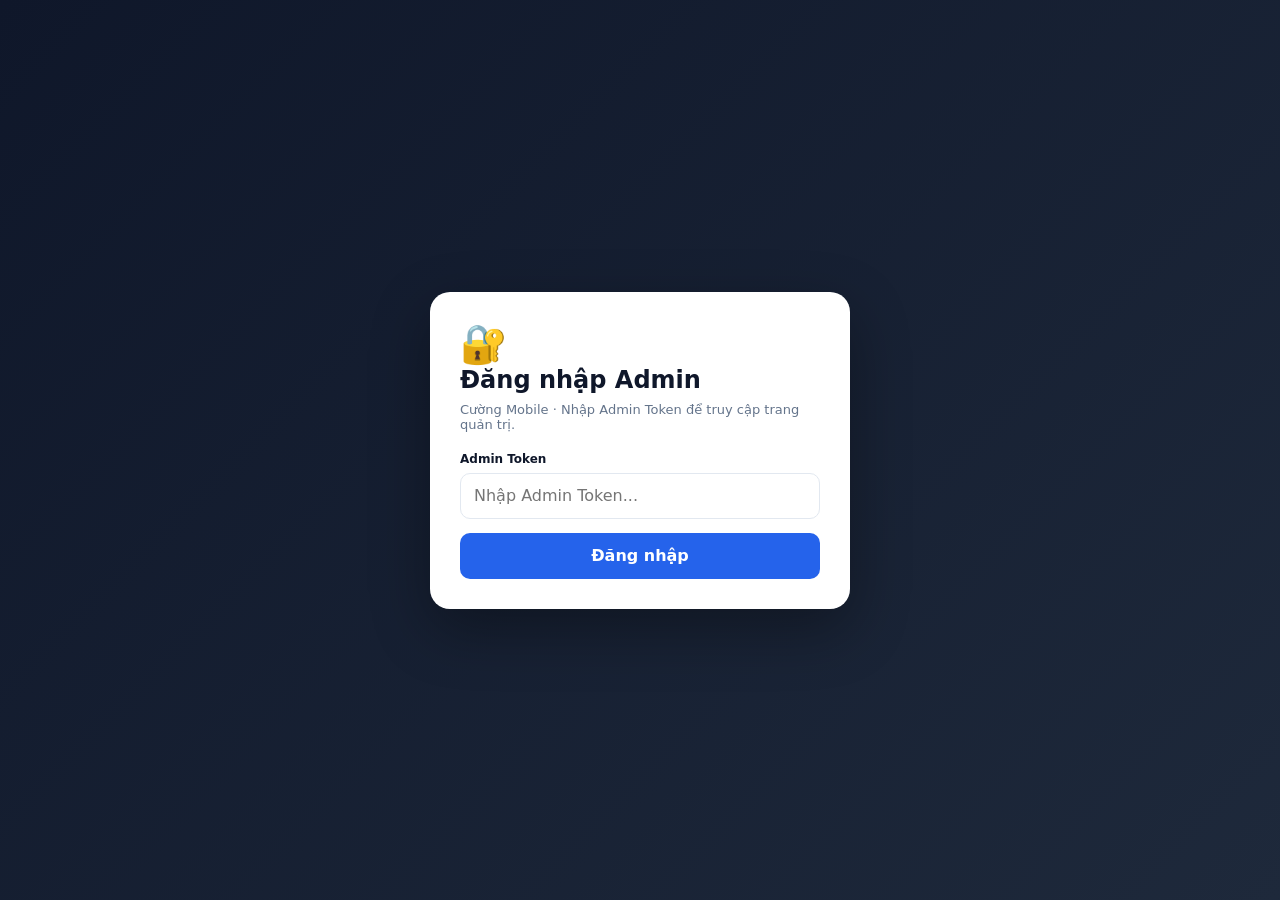
==== commit 5180e7b5: "Update" ====
--- a/admin-products.html
+++ b/admin-products.html
@@ -1,1273 +1,1408 @@
-<!DOCTYPE html>
-<html lang="vi">
-
-<head>
-    <meta charset="UTF-8">
-
-    <meta
-        name="viewport"
-        content="width=device-width, initial-scale=1.0"
-    >
-
-    <meta
-        name="description"
-        content="Cường Mobile - Quản lý sản phẩm"
-    >
-
-    <title>Quản lý sản phẩm - Cường Mobile</title>
-
-    <link
-        rel="stylesheet"
-        href="css/style.css"
-    >
-
-    <style>
-
-        :root {
-            --admin-bg: #f4f7fb;
-            --admin-card: #ffffff;
-            --admin-border: #e5e7eb;
-            --admin-text: #111827;
-            --admin-muted: #64748b;
-            --admin-primary: #111827;
-            --admin-danger: #dc2626;
-            --admin-success: #16a34a;
-            --admin-radius: 16px;
-            --admin-shadow:
-                0 8px 30px rgba(15, 23, 42, .06);
-        }
-
-        * {
-            box-sizing: border-box;
-        }
-
-        html {
-            scroll-behavior: smooth;
-        }
-
-        body {
-            margin: 0;
-            min-height: 100vh;
-
-            background:
-                radial-gradient(
-                    circle at top left,
-                    rgba(226, 232, 240, .75),
-                    transparent 35%
-                ),
-                var(--admin-bg);
-
-            color: var(--admin-text);
-
-            font-family:
-                Inter,
-                -apple-system,
-                BlinkMacSystemFont,
-                "Segoe UI",
-                Arial,
-                sans-serif;
-        }
-
-        button,
-        input,
-        select,
-        textarea {
-            font: inherit;
-        }
-
-        button {
-            cursor: pointer;
-        }
-
-        /* =====================================================
-           MAIN
-        ===================================================== */
-
-        .product-admin {
-            width: min(1500px, calc(100% - 40px));
-
-            margin: 0 auto;
-
-            padding:
-                32px 0
-                70px;
-        }
-
-        /* =====================================================
-           HEADER
-        ===================================================== */
-
-        .product-admin-header {
-            display: flex;
-
-            align-items: center;
-            justify-content: space-between;
-
-            gap: 24px;
-
-            margin-bottom: 24px;
-
-            padding: 26px 28px;
-
-            background:
-                linear-gradient(
-                    135deg,
-                    #111827,
-                    #1e293b
-                );
-
-            border: 1px solid #1f2937;
-
-            border-radius: 20px;
-
-            box-shadow:
-                0 18px 45px
-                rgba(15, 23, 42, .14);
-
-            color: #ffffff;
-        }
-
-        .product-admin-header h1 {
-            margin: 0 0 8px;
-
-            font-size: 27px;
-            line-height: 1.25;
-
-            letter-spacing: -.5px;
-        }
-
-        .product-admin-header p {
-            margin: 0;
-
-            color: #cbd5e1;
-
-            font-size: 14px;
-        }
-
-        .product-admin-header .logo {
-            display: inline-flex;
-
-            align-items: center;
-
-            color: #ffffff;
-
-            text-decoration: none;
-        }
-
-        /* =====================================================
-           BUTTON
-        ===================================================== */
-
-        .btn-primary {
-            display: inline-flex;
-
-            align-items: center;
-            justify-content: center;
-
-            min-height: 44px;
-
-            padding: 0 18px;
-
-            border: 0;
-            border-radius: 10px;
-
-            background: #ffffff;
-
-            color: #111827;
-
-            font-size: 14px;
-            font-weight: 800;
-
-            white-space: nowrap;
-
-            box-shadow:
-                0 5px 15px
-                rgba(0, 0, 0, .12);
-
-            transition: .2s ease;
-        }
-
-        .btn-primary:hover {
-            transform: translateY(-2px);
-            background: #f8fafc;
-        }
-
-        /* =====================================================
-           TOOLBAR
-        ===================================================== */
-
-        .product-toolbar {
-            display: flex;
-
-            align-items: center;
-
-            gap: 14px;
-
-            margin-bottom: 18px;
-
-            padding: 16px;
-
-            background: rgba(255, 255, 255, .92);
-
-            border:
-                1px solid
-                var(--admin-border);
-
-            border-radius:
-                var(--admin-radius);
-
-            box-shadow:
-                var(--admin-shadow);
-
-            backdrop-filter: blur(12px);
-        }
-
-        .product-toolbar input,
-        .product-toolbar select {
-            height: 46px;
-
-            padding: 0 14px;
-
-            background: #ffffff;
-
-            border:
-                1px solid
-                #dbe1e8;
-
-            border-radius: 10px;
-
-            outline: none;
-
-            color: var(--admin-text);
-        }
-
-        .product-toolbar input {
-            flex: 1;
-        }
-
-        .product-toolbar select {
-            width: 230px;
-        }
-
-        /* =====================================================
-           PRODUCT LIST
-        ===================================================== */
-
-        .product-list {
-            position: relative;
-
-            overflow: hidden;
-
-            background:
-                rgba(255, 255, 255, .96);
-
-            border:
-                1px solid
-                var(--admin-border);
-
-            border-radius:
-                var(--admin-radius);
-
-            box-shadow:
-                var(--admin-shadow);
-        }
-
-        .loading {
-            padding: 70px 20px;
-
-            color: var(--admin-muted);
-
-            text-align: center;
-
-            font-size: 14px;
-        }
-
-        .loading::before {
-            content: "";
-
-            display: block;
-
-            width: 32px;
-            height: 32px;
-
-            margin:
-                0 auto
-                14px;
-
-            border:
-                3px solid
-                #e2e8f0;
-
-            border-top-color:
-                #111827;
-
-            border-radius: 50%;
-
-            animation:
-                adminSpin .7s
-                linear infinite;
-        }
-
-        @keyframes adminSpin {
-            to {
-                transform: rotate(360deg);
-            }
-        }
-
-        .empty {
-            padding: 75px 20px;
-
-            color: var(--admin-muted);
-
-            text-align: center;
-
-            font-size: 15px;
-            font-weight: 600;
-        }
-
-        /* =====================================================
-           TABLE
-        ===================================================== */
-
-        .product-table-wrapper {
-            width: 100%;
-
-            overflow-x: auto;
-        }
-
-        .product-table {
-            width: 100%;
-
-            min-width: 1250px;
-
-            border-collapse: collapse;
-        }
-
-        .product-table thead th {
-            padding: 15px 17px;
-
-            background: #f8fafc;
-
-            border-bottom:
-                1px solid
-                var(--admin-border);
-
-            color: #475569;
-
-            text-align: left;
-
-            font-size: 11px;
-            font-weight: 800;
-
-            letter-spacing: .05em;
-
-            text-transform: uppercase;
-
-            white-space: nowrap;
-        }
-
-        .product-table tbody td {
-            padding: 15px 17px;
-
-            border-bottom:
-                1px solid
-                #eef2f7;
-
-            color: #334155;
-
-            font-size: 14px;
-
-            vertical-align: middle;
-        }
-
-        .product-table tbody tr:hover {
-            background: #f8fafc;
-        }
-
-        .product-table tbody tr:last-child td {
-            border-bottom: 0;
-        }
-
-        /* =====================================================
-           PRODUCT IMAGE
-        ===================================================== */
-
-        .product-table img {
-            display: block;
-
-            width: 58px;
-            height: 58px;
-
-            padding: 5px;
-
-            object-fit: contain;
-
-            background: #ffffff;
-
-            border:
-                1px solid
-                #e2e8f0;
-
-            border-radius: 10px;
-
-            box-shadow:
-                0 3px 10px
-                rgba(15, 23, 42, .05);
-        }
-
-        /* =====================================================
-           PRICE
-        ===================================================== */
-
-        .product-price {
-            color: #dc2626 !important;
-
-            font-weight: 800;
-        }
-
-        .product-original-price {
-            color: #94a3b8;
-
-            text-decoration: line-through;
-
-            font-size: 12px;
-        }
-
-        /* =====================================================
-           BADGES
-        ===================================================== */
-
-        .stock-ok {
-            color: #16a34a !important;
-            font-weight: 700;
-        }
-
-        .stock-out {
-            color: #dc2626 !important;
-            font-weight: 700;
-        }
-
-        .promo-badge {
-            display: inline-block;
-
-            padding:
-                5px 8px;
-
-            background:
-                #fef2f2;
-
-            color:
-                #dc2626;
-
-            border-radius:
-                7px;
-
-            font-size: 11px;
-
-            font-weight: 800;
-        }
-
-        /* =====================================================
-           ACTION
-        ===================================================== */
-
-        .product-table button {
-            min-height: 36px;
-
-            padding: 0 11px;
-
-            margin-right: 5px;
-
-            border-radius: 8px;
-
-            font-size: 12px;
-            font-weight: 700;
-
-            transition: .18s ease;
-        }
-
-        .btn-edit {
-            border: 1px solid #dbe1e8;
-
-            background: #ffffff;
-
-            color: #334155;
-        }
-
-        .btn-edit:hover {
-            background: #f1f5f9;
-        }
-
-        .btn-delete {
-            border: 1px solid #fecaca;
-
-            background: #fff1f2;
-
-            color: #dc2626;
-        }
-
-        .btn-delete:hover {
-            background: #fee2e2;
-        }
-
-        /* =====================================================
-           MODAL
-        ===================================================== */
-
-        .modal {
-            position: fixed;
-
-            inset: 0;
-
-            z-index: 9999;
-
-            display: flex;
-
-            align-items: center;
-            justify-content: center;
-
-            padding: 20px;
-
-            background:
-                rgba(15, 23, 42, .58);
-
-            backdrop-filter: blur(8px);
-
-            opacity: 0;
-
-            visibility: hidden;
-
-            pointer-events: none;
-
-            transition:
-                opacity .25s ease,
-                visibility .25s ease;
-        }
-
-        .modal.active {
-            opacity: 1;
-
-            visibility: visible;
-
-            pointer-events: auto;
-        }
-
-        .modal-box {
-            width: min(
-                760px,
-                100%
-            );
-
-            max-height:
-                calc(100vh - 40px);
-
-            overflow-y: auto;
-
-            padding: 28px;
-
-            background: #ffffff;
-
-            border-radius: 20px;
-
-            box-shadow:
-                0 30px 80px
-                rgba(15, 23, 42, .25);
-        }
-
-        .modal-box h2 {
-            margin:
-                0 0 24px;
-
-            color: #111827;
-
-            font-size: 23px;
-        }
-
-        /* =====================================================
-           FORM GRID
-        ===================================================== */
-
-        .form-grid {
-            display: grid;
-
-            grid-template-columns:
-                repeat(2, minmax(0, 1fr));
-
-            gap: 0 16px;
-        }
-
-        .form-group {
-            margin-bottom: 17px;
-        }
-
-        .form-group.full {
-            grid-column: 1 / -1;
-        }
-
-        .form-group label {
-            display: block;
-
-            margin-bottom: 7px;
-
-            color: #334155;
-
-            font-size: 13px;
-            font-weight: 800;
-        }
-
-        .form-group input,
-        .form-group select,
-        .form-group textarea {
-            width: 100%;
-
-            padding:
-                11px 13px;
-
-            background: #ffffff;
-
-            border:
-                1px solid
-                #dbe1e8;
-
-            border-radius: 10px;
-
-            outline: none;
-
-            color: #111827;
-
-            transition: .2s ease;
-        }
-
-        .form-group input,
-        .form-group select {
-            height: 44px;
-        }
-
-        .form-group textarea {
-            min-height: 115px;
-
-            resize: vertical;
-
-            line-height: 1.55;
-        }
-
-        .form-group input:focus,
-        .form-group select:focus,
-        .form-group textarea:focus {
-            border-color: #64748b;
-
-            box-shadow:
-                0 0 0 4px
-                rgba(100, 116, 139, .10);
-        }
-
-        .form-help {
-            margin-top: 6px;
-
-            color: #94a3b8;
-
-            font-size: 11px;
-
-            line-height: 1.45;
-        }
-
-        /* =====================================================
-           IMAGE PREVIEW
-        ===================================================== */
-
-        .image-preview {
-            display: flex;
-
-            flex-wrap: wrap;
-
-            gap: 10px;
-
-            margin-top: 10px;
-        }
-
-        .image-preview-item {
-            position: relative;
-
-            width: 82px;
-            height: 82px;
-
-            overflow: hidden;
-
-            background: #f8fafc;
-
-            border:
-                1px solid
-                #e2e8f0;
-
-            border-radius: 10px;
-        }
-
-        .image-preview-item img {
-            width: 100%;
-            height: 100%;
-
-            object-fit: contain;
-        }
-
-        /* =====================================================
-           BUTTONS
-        ===================================================== */
-
-        .modal-buttons {
-            display: flex;
-
-            align-items: center;
-            justify-content: flex-end;
-
-            gap: 10px;
-
-            margin-top: 24px;
-
-            padding-top: 20px;
-
-            border-top:
-                1px solid
-                #eef2f7;
-        }
-
-        .modal-buttons button {
-            min-height: 42px;
-
-            padding:
-                0 17px;
-
-            border-radius: 9px;
-
-            font-size: 13px;
-            font-weight: 800;
-        }
-
-        .btn-cancel {
-            border:
-                1px solid
-                #dbe1e8;
-
-            background:
-                #ffffff;
-
-            color:
-                #475569;
-        }
-
-        .modal-buttons .btn-primary {
-            background:
-                #111827;
-
-            color:
-                #ffffff;
-
-            box-shadow: none;
-        }
-
-        /* =====================================================
-           MOBILE
-        ===================================================== */
-
-        @media (max-width: 800px) {
-
-            .product-admin {
-                width:
-                    calc(100% - 20px);
-
-                padding-top: 15px;
-            }
-
-            .product-admin-header {
-                align-items: flex-start;
-
-                flex-direction: column;
-
-                padding: 22px;
-            }
-
-            .product-admin-header .btn-primary {
-                width: 100%;
-            }
-
-            .product-toolbar {
-                align-items: stretch;
-
-                flex-direction: column;
-            }
-
-            .product-toolbar select {
-                width: 100%;
-            }
-
-            .form-grid {
-                grid-template-columns: 1fr;
-            }
-
-            .form-group.full {
-                grid-column: auto;
-            }
-        }
-
-        @media (max-width: 500px) {
-
-            .product-admin-header h1 {
-                font-size: 22px;
-            }
-
-            .modal {
-                padding: 10px;
-            }
-
-            .modal-box {
-                padding: 21px;
-
-                border-radius: 16px;
-
-                max-height:
-                    calc(100vh - 20px);
-            }
-
-            .modal-buttons {
-                flex-direction: column-reverse;
-            }
-
-            .modal-buttons button {
-                width: 100%;
-            }
-        }
-
-    </style>
-</head>
-
-
-<body>
-
-<div class="product-admin">
-
-    <!-- HEADER -->
-
-    <div class="product-admin-header">
-
-        <div>
-
-            <h1>
-                <a
-                    href="admin.html"
-                    class="logo"
-                >
-                    📦 Quản lý sản phẩm
-                </a>
-            </h1>
-
-            <p>
-                Thêm, sửa và xóa sản phẩm Cường Mobile
-            </p>
-
-        </div>
-
-        <button
-            type="button"
-            class="btn-primary"
-            onclick="openAddProduct()"
-        >
-            + Thêm sản phẩm
-        </button>
-
-    </div>
-
-
-    <!-- TOOLBAR -->
-
-    <div class="product-toolbar">
-
-        <input
-            type="text"
-            id="searchProduct"
-            placeholder="🔎 Tìm tên hoặc ID sản phẩm..."
-            autocomplete="off"
-        >
-
-        <select id="categoryFilter">
-
-            <option value="">
-                Tất cả danh mục
-            </option>
-
-        </select>
-
-    </div>
-
-
-    <!-- PRODUCT LIST -->
-
-    <div class="product-list">
-
-        <div
-            id="loading"
-            class="loading"
-        >
-            Đang tải sản phẩm...
-        </div>
-
-
-        <div
-            id="empty"
-            class="empty"
-            style="display:none;"
-        >
-            Không có sản phẩm.
-        </div>
-
-
-        <div class="product-table-wrapper">
-
-            <table
-                id="productTable"
-                class="product-table"
-                style="display:none;"
-            >
-
-                <thead>
-
-                <tr>
-
-                    <th>Ảnh</th>
-
-                    <th>ID</th>
-
-                    <th>Sản phẩm</th>
-
-                    <th>Danh mục</th>
-
-                    <th>Giá bán</th>
-
-                    <th>Giá gốc</th>
-
-                    <th>Ưu đãi</th>
-
-                    <th>Tồn kho</th>
-
-                    <th>Thao tác</th>
-
-                </tr>
-
-                </thead>
-
-                <tbody id="productBody"></tbody>
-
-            </table>
-
-        </div>
-
-    </div>
-
-</div>
-
-
-<!-- ==================================================
-     MODAL
-================================================== -->
-
-<div
-    id="productModal"
-    class="modal"
->
-
-    <div class="modal-box">
-
-        <h2 id="modalTitle">
-            Thêm sản phẩm
-        </h2>
-
-
-        <form id="productForm">
-
-            <div class="form-grid">
-
-                <!-- ID -->
-
-                <div class="form-group">
-
-                    <label for="productId">
-                        ID sản phẩm
-                    </label>
-
-                    <input
-                        type="text"
-                        id="productId"
-                        placeholder="VD: SP001"
-                        required
-                    >
-
-                </div>
-
-
-                <!-- TÊN -->
-
-                <div class="form-group">
-
-                    <label for="productName">
-                        Tên sản phẩm
-                    </label>
-
-                    <input
-                        type="text"
-                        id="productName"
-                        placeholder="VD: iPhone 15 Pro Max"
-                        required
-                    >
-
-                </div>
-
-
-                <!-- GIÁ BÁN -->
-
-                <div class="form-group">
-
-                    <label for="productPrice">
-                        Giá bán
-                    </label>
-
-                    <input
-                        type="number"
-                        id="productPrice"
-                        min="0"
-                        step="1"
-                        placeholder="VD: 25000000"
-                        required
-                    >
-
-                </div>
-
-
-                <!-- GIÁ GỐC -->
-
-                <div class="form-group">
-
-                    <label for="productOriginalPrice">
-                        Giá gốc
-                    </label>
-
-                    <input
-                        type="number"
-                        id="productOriginalPrice"
-                        min="0"
-                        step="1"
-                        placeholder="VD: 29990000"
-                    >
-
-                    <div class="form-help">
-                        Giá trước khi giảm.
-                    </div>
-
-                </div>
-
-
-                <!-- DANH MỤC -->
-
-                <div class="form-group">
-
-                    <label for="productCategory">
-                        Danh mục
-                    </label>
-
-                    <input
-                        type="text"
-                        id="productCategory"
-                        placeholder="VD: Điện thoại"
-                        required
-                    >
-
-                </div>
-
-
-                <!-- TỒN KHO -->
-
-                <div class="form-group">
-
-                    <label for="productStock">
-                        Tồn kho
-                    </label>
-
-                    <input
-                        type="number"
-                        id="productStock"
-                        min="0"
-                        step="1"
-                        placeholder="VD: 10"
-                        required
-                    >
-
-                </div>
-
-
-                <!-- ẢNH CHÍNH -->
-
-                <div class="form-group full">
-
-                    <label for="productImage">
-                        Ảnh chính
-                    </label>
-
-                    <input
-                        type="text"
-                        id="productImage"
-                        placeholder="https://.../iphone.jpg"
-                    >
-
-                    <div class="form-help">
-                        URL ảnh chính của sản phẩm.
-                    </div>
-
-                    <div
-                        id="mainImagePreview"
-                        class="image-preview"
-                    ></div>
-
-                </div>
-
-
-                <!-- ẢNH PHỤ -->
-
-                <div class="form-group full">
-
-                    <label for="productImages">
-                        Ảnh phụ
-                    </label>
-
-                    <textarea
-                        id="productImages"
-                        rows="5"
-                        placeholder="https://.../image-2.jpg&#10;https://.../image-3.jpg&#10;https://.../image-4.jpg"
-                    ></textarea>
-
-                    <div class="form-help">
-                        Mỗi URL một dòng. Có thể nhập nhiều ảnh phụ.
-                    </div>
-
-                    <div
-                        id="subImagesPreview"
-                        class="image-preview"
-                    ></div>
-
-                </div>
-
-
-                <!-- THÔNG SỐ KỸ THUẬT -->
-
-                <div class="form-group full">
-
-                    <label for="productSpecifications">
-                        Thông số kỹ thuật
-                    </label>
-
-                    <textarea
-                        id="productSpecifications"
-                        rows="8"
-                        placeholder="Màn hình: 6.7 inch Super Retina XDR&#10;Chip: Apple A17 Pro&#10;RAM: 8GB&#10;Bộ nhớ: 256GB&#10;Camera: 48MP&#10;Pin: 4422mAh"
-                    ></textarea>
-
-                    <div class="form-help">
-                        Mỗi thông số một dòng theo dạng:
-                        Tên thông số: Giá trị
-                    </div>
-
-                </div>
-
-
-                <!-- ƯU ĐÃI -->
-
-                <div class="form-group full">
-
-                    <label for="productPromotion">
-                        Ưu đãi
-                    </label>
-
-                    <textarea
-                        id="productPromotion"
-                        rows="6"
-                        placeholder="Tặng kính cường lực&#10;Tặng ốp lưng chính hãng&#10;Hỗ trợ trả góp 0%&#10;Miễn phí giao hàng"
-                    ></textarea>
-
-                    <div class="form-help">
-                        Mỗi ưu đãi một dòng.
-                    </div>
-
-                </div>
-
-
-                <!-- MÔ TẢ -->
-
-                <div class="form-group full">
-
-                    <label for="productDescription">
-                        Mô tả sản phẩm
-                    </label>
-
-                    <textarea
-                        id="productDescription"
-                        rows="6"
-                        placeholder="Nhập mô tả sản phẩm..."
-                    ></textarea>
-
-                </div>
-
-
-                <!-- HIỂN THỊ -->
-
-                <div class="form-group">
-
-                    <label for="productVisible">
-                        Hiển thị sản phẩm
-                    </label>
-
-                    <select id="productVisible">
-
-                        <option value="true">
-                            Có
-                        </option>
-
-                        <option value="false">
-                            Không
-                        </option>
-
-                    </select>
-
-                </div>
-
-            </div>
-
-
-            <!-- BUTTON -->
-
-            <div class="modal-buttons">
-
-                <button
-                    type="button"
-                    class="btn-cancel"
-                    onclick="closeProductModal()"
-                >
-                    Hủy
-                </button>
-
-                <button
-                    type="submit"
-                    class="btn-primary"
-                >
-                    Lưu sản phẩm
-                </button>
-
-            </div>
-
-        </form>
-
-    </div>
-
-</div>
-
-
-<script src="js/admin-products.js"></script>
-
-</body>
-
+<!DOCTYPE html>
+<html lang="vi">
+
+<head>
+
+    <meta charset="UTF-8">
+
+    <meta
+        name="viewport"
+        content="width=device-width, initial-scale=1.0"
+    >
+
+    <meta
+        name="description"
+        content="Cường Mobile - Quản lý sản phẩm"
+    >
+
+    <title>Quản lý sản phẩm - Cường Mobile</title>
+
+    <link
+        rel="stylesheet"
+        href="css/style.css"
+    >
+
+    <style>
+
+        :root {
+            --admin-bg: #f4f7fb;
+            --admin-card: #ffffff;
+            --admin-border: #e5e7eb;
+            --admin-text: #111827;
+            --admin-muted: #64748b;
+            --admin-primary: #111827;
+            --admin-danger: #dc2626;
+            --admin-success: #16a34a;
+            --admin-radius: 16px;
+            --admin-shadow:
+                0 8px 30px rgba(15, 23, 42, .06);
+        }
+
+        * {
+            box-sizing: border-box;
+        }
+
+        html {
+            scroll-behavior: smooth;
+        }
+
+        body {
+            margin: 0;
+            min-height: 100vh;
+
+            background:
+                radial-gradient(
+                    circle at top left,
+                    rgba(226, 232, 240, .75),
+                    transparent 35%
+                ),
+                var(--admin-bg);
+
+            color: var(--admin-text);
+
+            font-family:
+                Inter,
+                -apple-system,
+                BlinkMacSystemFont,
+                "Segoe UI",
+                Arial,
+                sans-serif;
+        }
+
+        button,
+        input,
+        select,
+        textarea {
+            font: inherit;
+        }
+
+        button {
+            cursor: pointer;
+        }
+
+        /* =====================================================
+           MAIN
+        ===================================================== */
+
+        .product-admin {
+            width: min(1500px, calc(100% - 40px));
+
+            margin: 0 auto;
+
+            padding:
+                32px 0
+                70px;
+        }
+
+        /* =====================================================
+           HEADER
+        ===================================================== */
+
+        .product-admin-header {
+            display: flex;
+
+            align-items: center;
+            justify-content: space-between;
+
+            gap: 24px;
+
+            margin-bottom: 24px;
+
+            padding: 26px 28px;
+
+            background:
+                linear-gradient(
+                    135deg,
+                    #111827,
+                    #1e293b
+                );
+
+            border: 1px solid #1f2937;
+
+            border-radius: 20px;
+
+            box-shadow:
+                0 18px 45px
+                rgba(15, 23, 42, .14);
+
+            color: #ffffff;
+        }
+
+        .product-admin-header h1 {
+            margin: 0 0 8px;
+
+            font-size: 27px;
+            line-height: 1.25;
+
+            letter-spacing: -.5px;
+        }
+
+        .product-admin-header p {
+            margin: 0;
+
+            color: #cbd5e1;
+
+            font-size: 14px;
+        }
+
+        .product-admin-header .logo {
+            display: inline-flex;
+
+            align-items: center;
+
+            color: #ffffff;
+
+            text-decoration: none;
+        }
+
+        /* =====================================================
+           BUTTON
+        ===================================================== */
+
+        .btn-primary {
+            display: inline-flex;
+
+            align-items: center;
+            justify-content: center;
+
+            min-height: 44px;
+
+            padding: 0 18px;
+
+            border: 0;
+            border-radius: 10px;
+
+            background: #ffffff;
+
+            color: #111827;
+
+            font-size: 14px;
+            font-weight: 800;
+
+            white-space: nowrap;
+
+            box-shadow:
+                0 5px 15px
+                rgba(0, 0, 0, .12);
+
+            transition: .2s ease;
+        }
+
+        .btn-primary:hover {
+            transform: translateY(-2px);
+            background: #f8fafc;
+        }
+
+        /* =====================================================
+           TOOLBAR
+        ===================================================== */
+
+        .product-toolbar {
+            display: flex;
+
+            align-items: center;
+
+            gap: 14px;
+
+            margin-bottom: 18px;
+
+            padding: 16px;
+
+            background: rgba(255, 255, 255, .92);
+
+            border:
+                1px solid
+                var(--admin-border);
+
+            border-radius:
+                var(--admin-radius);
+
+            box-shadow:
+                var(--admin-shadow);
+
+            backdrop-filter: blur(12px);
+        }
+
+        .product-toolbar input,
+        .product-toolbar select {
+            height: 46px;
+
+            padding: 0 14px;
+
+            background: #ffffff;
+
+            border:
+                1px solid
+                #dbe1e8;
+
+            border-radius: 10px;
+
+            outline: none;
+
+            color: var(--admin-text);
+        }
+
+        .product-toolbar input {
+            flex: 1;
+        }
+
+        .product-toolbar select {
+            width: 230px;
+        }
+
+        /* =====================================================
+           PRODUCT LIST
+        ===================================================== */
+
+        .product-list {
+            position: relative;
+
+            overflow: hidden;
+
+            background:
+                rgba(255, 255, 255, .96);
+
+            border:
+                1px solid
+                var(--admin-border);
+
+            border-radius:
+                var(--admin-radius);
+
+            box-shadow:
+                var(--admin-shadow);
+        }
+
+        .loading {
+            padding: 70px 20px;
+
+            color: var(--admin-muted);
+
+            text-align: center;
+
+            font-size: 14px;
+        }
+
+        .loading::before {
+            content: "";
+
+            display: block;
+
+            width: 32px;
+            height: 32px;
+
+            margin:
+                0 auto
+                14px;
+
+            border:
+                3px solid
+                #e2e8f0;
+
+            border-top-color:
+                #111827;
+
+            border-radius: 50%;
+
+            animation:
+                adminSpin .7s
+                linear infinite;
+        }
+
+        @keyframes adminSpin {
+            to {
+                transform: rotate(360deg);
+            }
+        }
+
+        .empty {
+            padding: 75px 20px;
+
+            color: var(--admin-muted);
+
+            text-align: center;
+
+            font-size: 15px;
+            font-weight: 600;
+        }
+
+        /* =====================================================
+           TABLE
+        ===================================================== */
+
+        .product-table-wrapper {
+            width: 100%;
+
+            overflow-x: auto;
+        }
+
+        .product-table {
+            width: 100%;
+
+            min-width: 1250px;
+
+            border-collapse: collapse;
+        }
+
+        .product-table thead th {
+            padding: 15px 17px;
+
+            background: #f8fafc;
+
+            border-bottom:
+                1px solid
+                var(--admin-border);
+
+            color: #475569;
+
+            text-align: left;
+
+            font-size: 11px;
+            font-weight: 800;
+
+            letter-spacing: .05em;
+
+            text-transform: uppercase;
+
+            white-space: nowrap;
+        }
+
+        .product-table tbody td {
+            padding: 15px 17px;
+
+            border-bottom:
+                1px solid
+                #eef2f7;
+
+            color: #334155;
+
+            font-size: 14px;
+
+            vertical-align: middle;
+        }
+
+        .product-table tbody tr:hover {
+            background: #f8fafc;
+        }
+
+        .product-table tbody tr:last-child td {
+            border-bottom: 0;
+        }
+
+        /* =====================================================
+           PRODUCT IMAGE
+        ===================================================== */
+
+        .product-table img {
+            display: block;
+
+            width: 58px;
+            height: 58px;
+
+            padding: 5px;
+
+            object-fit: contain;
+
+            background: #ffffff;
+
+            border:
+                1px solid
+                #e2e8f0;
+
+            border-radius: 10px;
+
+            box-shadow:
+                0 3px 10px
+                rgba(15, 23, 42, .05);
+        }
+
+        /* =====================================================
+           PRICE
+        ===================================================== */
+
+        .product-price {
+            color: #dc2626 !important;
+
+            font-weight: 800;
+        }
+
+        .product-original-price {
+            color: #94a3b8;
+
+            text-decoration: line-through;
+
+            font-size: 12px;
+        }
+
+        /* =====================================================
+           BADGES
+        ===================================================== */
+
+        .stock-ok {
+            color: #16a34a !important;
+            font-weight: 700;
+        }
+
+        .stock-out {
+            color: #dc2626 !important;
+            font-weight: 700;
+        }
+
+        .promo-badge {
+            display: inline-block;
+
+            padding:
+                5px 8px;
+
+            background:
+                #fef2f2;
+
+            color:
+                #dc2626;
+
+            border-radius:
+                7px;
+
+            font-size: 11px;
+
+            font-weight: 800;
+        }
+
+        /* =====================================================
+           ACTION
+        ===================================================== */
+
+        .product-table button {
+            min-height: 36px;
+
+            padding: 0 11px;
+
+            margin-right: 5px;
+
+            border-radius: 8px;
+
+            font-size: 12px;
+            font-weight: 700;
+
+            transition: .18s ease;
+        }
+
+        .btn-edit {
+            border: 1px solid #dbe1e8;
+
+            background: #ffffff;
+
+            color: #334155;
+        }
+
+        .btn-edit:hover {
+            background: #f1f5f9;
+        }
+
+        .btn-delete {
+            border: 1px solid #fecaca;
+
+            background: #fff1f2;
+
+            color: #dc2626;
+        }
+
+        .btn-delete:hover {
+            background: #fee2e2;
+        }
+
+        /* =====================================================
+           MODAL
+        ===================================================== */
+
+        .modal {
+            position: fixed;
+
+            inset: 0;
+
+            z-index: 9999;
+
+            display: flex;
+
+            align-items: center;
+            justify-content: center;
+
+            padding: 20px;
+
+            background:
+                rgba(15, 23, 42, .58);
+
+            backdrop-filter: blur(8px);
+
+            opacity: 0;
+
+            visibility: hidden;
+
+            pointer-events: none;
+
+            transition:
+                opacity .25s ease,
+                visibility .25s ease;
+        }
+
+        .modal.active {
+            opacity: 1;
+
+            visibility: visible;
+
+            pointer-events: auto;
+        }
+
+        .modal-box {
+            width: min(
+                760px,
+                100%
+            );
+
+            max-height:
+                calc(100vh - 40px);
+
+            overflow-y: auto;
+
+            padding: 28px;
+
+            background: #ffffff;
+
+            border-radius: 20px;
+
+            box-shadow:
+                0 30px 80px
+                rgba(15, 23, 42, .25);
+        }
+
+        .modal-box h2 {
+            margin:
+                0 0 24px;
+
+            color: #111827;
+
+            font-size: 23px;
+        }
+
+        /* =====================================================
+           FORM GRID
+        ===================================================== */
+
+        .form-grid {
+            display: grid;
+
+            grid-template-columns:
+                repeat(2, minmax(0, 1fr));
+
+            gap: 0 16px;
+        }
+
+        .form-group {
+            margin-bottom: 17px;
+        }
+
+        .form-group.full {
+            grid-column: 1 / -1;
+        }
+
+        .form-group label {
+            display: block;
+
+            margin-bottom: 7px;
+
+            color: #334155;
+
+            font-size: 13px;
+            font-weight: 800;
+        }
+
+        .form-group input,
+        .form-group select,
+        .form-group textarea {
+            width: 100%;
+
+            padding:
+                11px 13px;
+
+            background: #ffffff;
+
+            border:
+                1px solid
+                #dbe1e8;
+
+            border-radius: 10px;
+
+            outline: none;
+
+            color: #111827;
+
+            transition: .2s ease;
+        }
+
+        .form-group input,
+        .form-group select {
+            height: 44px;
+        }
+
+        .form-group textarea {
+            min-height: 115px;
+
+            resize: vertical;
+
+            line-height: 1.55;
+        }
+
+        .form-group input:focus,
+        .form-group select:focus,
+        .form-group textarea:focus {
+            border-color: #64748b;
+
+            box-shadow:
+                0 0 0 4px
+                rgba(100, 116, 139, .10);
+        }
+
+        .form-help {
+            margin-top: 6px;
+
+            color: #94a3b8;
+
+            font-size: 11px;
+
+            line-height: 1.45;
+        }
+
+        /* =====================================================
+           IMAGE PREVIEW
+        ===================================================== */
+
+        .image-preview {
+            display: flex;
+
+            flex-wrap: wrap;
+
+            gap: 10px;
+
+            margin-top: 10px;
+        }
+
+        .image-preview-item {
+            position: relative;
+
+            width: 82px;
+            height: 82px;
+
+            overflow: hidden;
+
+            background: #f8fafc;
+
+            border:
+                1px solid
+                #e2e8f0;
+
+            border-radius: 10px;
+        }
+
+        .image-preview-item img {
+            width: 100%;
+            height: 100%;
+
+            object-fit: contain;
+        }
+
+        /* =====================================================
+           BUTTONS
+        ===================================================== */
+
+        .modal-buttons {
+            display: flex;
+
+            align-items: center;
+            justify-content: flex-end;
+
+            gap: 10px;
+
+            margin-top: 24px;
+
+            padding-top: 20px;
+
+            border-top:
+                1px solid
+                #eef2f7;
+        }
+
+        .modal-buttons button {
+            min-height: 42px;
+
+            padding:
+                0 17px;
+
+            border-radius: 9px;
+
+            font-size: 13px;
+            font-weight: 800;
+        }
+
+        .btn-cancel {
+            border:
+                1px solid
+                #dbe1e8;
+
+            background:
+                #ffffff;
+
+            color:
+                #475569;
+        }
+
+        .modal-buttons .btn-primary {
+            background:
+                #111827;
+
+            color:
+                #ffffff;
+
+            box-shadow: none;
+        }
+
+        /* =====================================================
+           MOBILE
+        ===================================================== */
+
+        @media (max-width: 800px) {
+
+            .product-admin {
+                width:
+                    calc(100% - 20px);
+
+                padding-top: 15px;
+            }
+
+            .product-admin-header {
+                align-items: flex-start;
+
+                flex-direction: column;
+
+                padding: 22px;
+            }
+
+            .product-admin-header .btn-primary {
+                width: 100%;
+            }
+
+            .product-toolbar {
+                align-items: stretch;
+
+                flex-direction: column;
+            }
+
+            .product-toolbar select {
+                width: 100%;
+            }
+
+            .form-grid {
+                grid-template-columns: 1fr;
+            }
+
+            .form-group.full {
+                grid-column: auto;
+            }
+        }
+
+        @media (max-width: 500px) {
+
+            .product-admin-header h1 {
+                font-size: 22px;
+            }
+
+            .modal {
+                padding: 10px;
+            }
+
+            .modal-box {
+                padding: 21px;
+
+                border-radius: 16px;
+
+                max-height:
+                    calc(100vh - 20px);
+            }
+
+            .modal-buttons {
+                flex-direction: column-reverse;
+            }
+
+            .modal-buttons button {
+                width: 100%;
+            }
+        }
+
+    </style>
+
+</head>
+
+
+<body>
+
+<div class="product-admin">
+
+    <!-- =====================================================
+         HEADER
+    ===================================================== -->
+
+    <div class="product-admin-header">
+
+        <div>
+
+            <h1>
+
+                <a
+                    href="admin.html"
+                    class="logo"
+                >
+                    📦 Quản lý sản phẩm
+                </a>
+
+            </h1>
+
+            <p>
+                Thêm, sửa và xóa sản phẩm Cường Mobile
+            </p>
+
+        </div>
+
+
+        <button
+            type="button"
+            class="btn-primary"
+            id="btnAddProduct"
+        >
+            + Thêm sản phẩm
+        </button>
+
+    </div>
+
+
+    <!-- =====================================================
+         TOOLBAR
+    ===================================================== -->
+
+    <div class="product-toolbar">
+
+        <input
+            type="text"
+            id="searchProduct"
+            placeholder="🔎 Tìm tên hoặc ID sản phẩm..."
+            autocomplete="off"
+        >
+
+
+        <select id="categoryFilter">
+
+            <option value="">
+                Tất cả danh mục
+            </option>
+
+        </select>
+
+    </div>
+
+
+    <!-- =====================================================
+         PRODUCT LIST
+    ===================================================== -->
+
+    <div class="product-list">
+
+        <div
+            id="loading"
+            class="loading"
+        >
+            Đang tải sản phẩm...
+        </div>
+
+
+        <div
+            id="empty"
+            class="empty"
+            style="display:none;"
+        >
+            Không có sản phẩm.
+        </div>
+
+
+        <div class="product-table-wrapper">
+
+            <table
+                id="productTable"
+                class="product-table"
+                style="display:none;"
+            >
+
+                <thead>
+
+                    <tr>
+
+                        <th>Ảnh</th>
+
+                        <th>ID</th>
+
+                        <th>Sản phẩm</th>
+
+                        <th>Danh mục</th>
+
+                        <th>Giá bán</th>
+
+                        <th>Giá gốc</th>
+
+                        <th>Ưu đãi</th>
+
+                        <th>Tồn kho</th>
+
+                        <th>Thao tác</th>
+
+                    </tr>
+
+                </thead>
+
+
+                <tbody id="productBody"></tbody>
+
+            </table>
+
+        </div>
+
+    </div>
+
+</div>
+
+
+<!-- =====================================================
+     PRODUCT MODAL
+===================================================== -->
+
+<div
+    id="productModal"
+    class="modal"
+    aria-hidden="true"
+>
+
+    <div
+        class="modal-box"
+        role="dialog"
+        aria-modal="true"
+        aria-labelledby="modalTitle"
+    >
+
+        <h2 id="modalTitle">
+            Thêm sản phẩm
+        </h2>
+
+
+        <form
+            id="productForm"
+            autocomplete="off"
+        >
+
+            <div class="form-grid">
+
+                <!-- =================================================
+                     ID
+                ================================================== -->
+
+                <div class="form-group">
+
+                    <label for="productId">
+                        ID sản phẩm
+                    </label>
+
+                    <input
+                        type="text"
+                        id="productId"
+                        name="productId"
+                        placeholder="VD: SP001"
+                        required
+                    >
+
+                </div>
+
+
+                <!-- =================================================
+                     TÊN
+                ================================================== -->
+
+                <div class="form-group">
+
+                    <label for="productName">
+                        Tên sản phẩm
+                    </label>
+
+                    <input
+                        type="text"
+                        id="productName"
+                        name="productName"
+                        placeholder="VD: iPhone 15 Pro Max"
+                        required
+                    >
+
+                </div>
+
+
+                <!-- =================================================
+                     GIÁ BÁN
+                ================================================== -->
+
+                <div class="form-group">
+
+                    <label for="productPrice">
+                        Giá bán
+                    </label>
+
+                    <input
+                        type="number"
+                        id="productPrice"
+                        name="productPrice"
+                        min="0"
+                        step="1"
+                        placeholder="VD: 25000000"
+                        required
+                    >
+
+                </div>
+
+
+                <!-- =================================================
+                     GIÁ GỐC
+                ================================================== -->
+
+                <div class="form-group">
+
+                    <label for="productOriginalPrice">
+                        Giá gốc
+                    </label>
+
+                    <input
+                        type="number"
+                        id="productOriginalPrice"
+                        name="productOriginalPrice"
+                        min="0"
+                        step="1"
+                        placeholder="VD: 29990000"
+                    >
+
+                    <div class="form-help">
+                        Giá trước khi giảm.
+                    </div>
+
+                </div>
+
+
+                <!-- =================================================
+                     DANH MỤC
+                ================================================== -->
+
+                <div class="form-group">
+
+                    <label for="productCategory">
+                        Danh mục
+                    </label>
+
+                    <input
+                        type="text"
+                        id="productCategory"
+                        name="productCategory"
+                        placeholder="VD: Điện thoại"
+                        required
+                    >
+
+                </div>
+
+
+                <!-- =================================================
+                     TỒN KHO
+                ================================================== -->
+
+                <div class="form-group">
+
+                    <label for="productStock">
+                        Tồn kho
+                    </label>
+
+                    <input
+                        type="number"
+                        id="productStock"
+                        name="productStock"
+                        min="0"
+                        step="1"
+                        placeholder="VD: 10"
+                        required
+                    >
+
+                </div>
+
+
+                <!-- =================================================
+                     ẢNH CHÍNH
+                ================================================== -->
+
+                <div class="form-group full">
+
+                    <label for="productImage">
+                        Ảnh chính
+                    </label>
+
+                    <input
+                        type="text"
+                        id="productImage"
+                        name="productImage"
+                        placeholder="https://.../iphone.jpg"
+                    >
+
+                    <div class="form-help">
+                        URL ảnh chính của sản phẩm.
+                    </div>
+
+                    <div
+                        id="mainImagePreview"
+                        class="image-preview"
+                    ></div>
+
+                </div>
+
+
+                <!-- =================================================
+                     ẢNH PHỤ
+                ================================================== -->
+
+                <div class="form-group full">
+
+                    <label for="productImages">
+                        Ảnh phụ
+                    </label>
+
+                    <textarea
+                        id="productImages"
+                        name="productImages"
+                        rows="5"
+                        placeholder="https://.../image-2.jpg&#10;https://.../image-3.jpg&#10;https://.../image-4.jpg"
+                    ></textarea>
+
+                    <div class="form-help">
+                        Mỗi URL một dòng. Có thể nhập nhiều ảnh phụ.
+                    </div>
+
+                    <div
+                        id="subImagesPreview"
+                        class="image-preview"
+                    ></div>
+
+                </div>
+
+
+                <!-- =================================================
+                     THÔNG SỐ KỸ THUẬT
+                ================================================== -->
+
+                <div class="form-group full">
+
+                    <label for="productSpecifications">
+                        Thông số kỹ thuật
+                    </label>
+
+                    <textarea
+                        id="productSpecifications"
+                        name="productSpecifications"
+                        rows="8"
+                        placeholder="Màn hình: 6.7 inch Super Retina XDR&#10;Chip: Apple A17 Pro&#10;RAM: 8GB&#10;Bộ nhớ: 256GB&#10;Camera: 48MP&#10;Pin: 4422mAh"
+                    ></textarea>
+
+                    <div class="form-help">
+                        Mỗi thông số một dòng theo dạng:
+                        Tên thông số: Giá trị
+                    </div>
+
+                </div>
+
+
+                <!-- =================================================
+                     ƯU ĐÃI
+                ================================================== -->
+
+                <div class="form-group full">
+
+                    <label for="productPromotion">
+                        Ưu đãi
+                    </label>
+
+                    <textarea
+                        id="productPromotion"
+                        name="productPromotion"
+                        rows="6"
+                        placeholder="Tặng kính cường lực&#10;Tặng ốp lưng chính hãng&#10;Hỗ trợ trả góp 0%&#10;Miễn phí giao hàng"
+                    ></textarea>
+
+                    <div class="form-help">
+                        Mỗi ưu đãi một dòng.
+                    </div>
+
+                </div>
+
+
+                <!-- =================================================
+                     MÔ TẢ
+                ================================================== -->
+
+                <div class="form-group full">
+
+                    <label for="productDescription">
+                        Mô tả sản phẩm
+                    </label>
+
+                    <textarea
+                        id="productDescription"
+                        name="productDescription"
+                        rows="6"
+                        placeholder="Nhập mô tả sản phẩm..."
+                    ></textarea>
+
+                </div>
+
+
+                <!-- =================================================
+                     HIỂN THỊ
+                ================================================== -->
+
+                <div class="form-group">
+
+                    <label for="productVisible">
+                        Hiển thị sản phẩm
+                    </label>
+
+                    <select
+                        id="productVisible"
+                        name="productVisible"
+                    >
+
+                        <option value="true">
+                            Có
+                        </option>
+
+                        <option value="false">
+                            Không
+                        </option>
+
+                    </select>
+
+                </div>
+
+            </div>
+
+
+            <!-- =================================================
+                 BUTTON
+            ================================================== -->
+
+            <div class="modal-buttons">
+
+                <button
+                    type="button"
+                    class="btn-cancel"
+                    id="btnCancelProduct"
+                >
+                    Hủy
+                </button>
+
+
+                <button
+                    type="submit"
+                    class="btn-primary"
+                >
+                    Lưu sản phẩm
+                </button>
+
+            </div>
+
+        </form>
+
+    </div>
+
+</div>
+
+
+<!-- =====================================================
+     JS
+===================================================== -->
+
+<script src="js/admin-products.js"></script>
+
+
+<!-- =====================================================
+     CHỈ GÁN EVENT CHO BUTTON HTML
+     KHÔNG ĐỤNG VÀO LOGIC admin-products.js
+===================================================== -->
+
+<script>
+
+document.addEventListener(
+    "DOMContentLoaded",
+    function () {
+
+        const addButton =
+            document.getElementById(
+                "btnAddProduct"
+            );
+
+        if (addButton) {
+
+            addButton.addEventListener(
+                "click",
+                function () {
+
+                    if (
+                        typeof window.openAddProduct ===
+                        "function"
+                    ) {
+
+                        window.openAddProduct();
+
+                    }
+
+                }
+            );
+
+        }
+
+
+        const cancelButton =
+            document.getElementById(
+                "btnCancelProduct"
+            );
+
+        if (cancelButton) {
+
+            cancelButton.addEventListener(
+                "click",
+                function () {
+
+                    if (
+                        typeof window.closeProductModal ===
+                        "function"
+                    ) {
+
+                        window.closeProductModal();
+
+                    }
+
+                }
+            );
+
+        }
+
+    }
+);
+
+</script>
+
+</body>
+
 </html>
--- a/css/style.css
+++ b/css/style.css
@@ -1,3939 +1,3939 @@
-/* ============================================================
-   CƯỜNG MOBILE - MAIN STYLES
-   Version 4.0
-   ============================================================ */
-
-/* ============================================================
-   1. VARIABLES & RESET
-   ============================================================ */
-
-:root {
-    /* Colors */
-    --primary: #e60012;
-    --primary-hover: #c90010;
-    --primary-dark: #b3000e;
-    --success: #16a34a;
-    --success-bg: #dcfce7;
-    --error: #dc2626;
-    --error-bg: #fee2e2;
-    --warning: #d97706;
-    --warning-bg: #fff3cd;
-    --white: #ffffff;
-    --black: #111827;
-    --gray-50: #f8fafc;
-    --gray-100: #f1f5f9;
-    --gray-200: #e2e8f0;
-    --gray-300: #cbd5e1;
-    --gray-400: #94a3b8;
-    --gray-500: #64748b;
-    --gray-600: #475569;
-    --gray-700: #334155;
-    --gray-800: #1e293b;
-    --gray-900: #0f172a;
-
-    /* Gradients */
-    --gradient-hero: linear-gradient(135deg, #111827 0%, #374151 100%);
-
-    /* Spacing */
-    --space-xs: 4px;
-    --space-sm: 8px;
-    --space-md: 15px;
-    --space-lg: 20px;
-    --space-xl: 30px;
-    --space-2xl: 50px;
-    --space-3xl: 60px;
-
-    /* Radius */
-    --radius-sm: 6px;
-    --radius-md: 8px;
-    --radius-lg: 12px;
-    --radius-xl: 16px;
-    --radius-2xl: 20px;
-    --radius-full: 999px;
-
-    /* Shadows */
-    --shadow-sm: 0 2px 10px rgba(0, 0, 0, 0.05);
-    --shadow-md: 0 4px 20px rgba(0, 0, 0, 0.08);
-    --shadow-lg: 0 10px 30px rgba(0, 0, 0, 0.10);
-    --shadow-xl: 0 20px 50px rgba(0, 0, 0, 0.15);
-
-    /* Typography */
-    --font-family: -apple-system, BlinkMacSystemFont, "Segoe UI", Roboto, Arial, sans-serif;
-    --text-xs: 12px;
-    --text-sm: 14px;
-    --text-base: 16px;
-    --text-lg: 18px;
-    --text-xl: 20px;
-    --text-2xl: 24px;
-    --text-3xl: 28px;
-    --text-4xl: 32px;
-    --text-5xl: 36px;
-    --text-6xl: 48px;
-
-    /* Transitions */
-    --transition-fast: 0.2s ease;
-    --transition-base: 0.3s ease;
-
-    /* Container */
-    --container-width: 1200px;
-    --container-padding: 20px;
-}
-
-/* Reset */
-*,
-*::before,
-*::after {
-    margin: 0;
-    padding: 0;
-    box-sizing: border-box;
-}
-
-html {
-    scroll-behavior: smooth;
-}
-
-body {
-    font-family: var(--font-family);
-    background: var(--gray-100);
-    color: var(--gray-900);
-    line-height: 1.6;
-}
-
-a {
-    color: inherit;
-    text-decoration: none;
-}
-
-button,
-input,
-textarea,
-select {
-    font-family: inherit;
-}
-
-button {
-    cursor: pointer;
-}
-
-img {
-    max-width: 100%;
-    display: block;
-}
-
-ul,
-ol {
-    list-style: none;
-    padding: 0;
-    margin: 0;
-}
-
-/* ============================================================
-   2. UTILITY CLASSES
-   ============================================================ */
-
-.container {
-    width: 100%;
-    max-width: var(--container-width);
-    margin: 0 auto;
-    padding: 0 var(--container-padding);
-}
-
-/* Flex */
-.flex {
-    display: flex;
-}
-.flex-center {
-    display: flex;
-    align-items: center;
-    justify-content: center;
-}
-.flex-between {
-    display: flex;
-    align-items: center;
-    justify-content: space-between;
-}
-.flex-column {
-    display: flex;
-    flex-direction: column;
-}
-.flex-wrap {
-    flex-wrap: wrap;
-}
-
-/* Gap */
-.gap-sm {
-    gap: var(--space-sm);
-}
-.gap-md {
-    gap: var(--space-md);
-}
-.gap-lg {
-    gap: var(--space-lg);
-}
-.gap-xl {
-    gap: var(--space-xl);
-}
-
-/* Text */
-.text-center {
-    text-align: center;
-}
-.text-left {
-    text-align: left;
-}
-.text-right {
-    text-align: right;
-}
-.text-primary {
-    color: var(--primary);
-}
-.text-success {
-    color: var(--success);
-}
-.text-gray {
-    color: var(--gray-600);
-}
-.text-muted {
-    color: var(--gray-500);
-}
-
-/* Background */
-.bg-white {
-    background: var(--white);
-}
-.bg-gray {
-    background: var(--gray-100);
-}
-.bg-primary {
-    background: var(--primary);
-}
-
-/* Display */
-.d-none {
-    display: none !important;
-}
-.d-block {
-    display: block;
-}
-.w-100 {
-    width: 100%;
-}
-
-/* ============================================================
-   3. BUTTONS
-   ============================================================ */
-
-.btn {
-    display: inline-flex;
-    align-items: center;
-    justify-content: center;
-    min-height: 46px;
-    padding: 11px 20px;
-    border: 0;
-    border-radius: var(--radius-md);
-    font-size: var(--text-base);
-    font-weight: 700;
-    text-align: center;
-    transition: transform var(--transition-fast), background var(--transition-fast), opacity var(--transition-fast);
-    cursor: pointer;
-}
-
-.btn:hover {
-    transform: translateY(-1px);
-}
-.btn:disabled {
-    opacity: 0.5;
-    cursor: not-allowed;
-    transform: none;
-}
-
-.btn-primary {
-    background: var(--primary);
-    color: var(--white);
-}
-.btn-primary:hover {
-    background: var(--primary-hover);
-}
-
-.btn-success {
-    background: var(--success);
-    color: var(--white);
-}
-
-.btn-dark {
-    background: var(--black);
-    color: var(--white);
-}
-.btn-dark:hover {
-    opacity: 0.9;
-}
-
-.btn-secondary {
-    background: var(--gray-600);
-    color: var(--white);
-}
-.btn-secondary:hover {
-    background: var(--gray-800);
-}
-
-.btn-outline {
-    background: transparent;
-    color: var(--gray-800);
-    border: 1px solid var(--gray-300);
-}
-.btn-outline:hover {
-    background: var(--gray-100);
-}
-
-.btn-sm {
-    min-height: 38px;
-    padding: 8px 15px;
-    font-size: var(--text-sm);
-}
-.btn-lg {
-    min-height: 54px;
-    padding: 14px 28px;
-    font-size: var(--text-lg);
-}
-.btn-block {
-    width: 100%;
-}
-
-/* ============================================================
-   4. LOADING SCREEN
-   ============================================================ */
-
-#loading-screen {
-    position: fixed;
-    inset: 0;
-    z-index: 99999;
-    display: flex;
-    flex-direction: column;
-    align-items: center;
-    justify-content: center;
-    background: var(--white);
-    transition: opacity 0.5s ease, visibility 0.5s ease;
-}
-
-#loading-screen img {
-    width: 540px;
-    max-width: 90%;
-    height: auto;
-    border-radius: var(--radius-full);
-    animation: logoPulse 1.8s ease-in-out infinite;
-}
-
-#loading-screen.hidden {
-    opacity: 0;
-    visibility: hidden;
-}
-
-.loader {
-    width: 40px;
-    height: 40px;
-    margin-top: var(--space-lg);
-    border: 4px solid var(--gray-300);
-    border-top-color: var(--black);
-    border-radius: 50%;
-    animation: spin 0.8s linear infinite;
-}
-
-@keyframes spin {
-    to {
-        transform: rotate(360deg);
-    }
-}
-
-@keyframes logoPulse {
-    0%,
-    100% {
-        transform: scale(1);
-    }
-    50% {
-        transform: scale(1.05);
-    }
-}
-
-/* ============================================================
-   5. HEADER
-   ============================================================ */
-
-.header {
-    position: sticky;
-    top: 0;
-    z-index: 1000;
-    width: 100%;
-    padding: 12px 5%;
-    background: rgba(255, 255, 255, 0.94);
-    backdrop-filter: blur(14px);
-    -webkit-backdrop-filter: blur(14px);
-    border-bottom: 1px solid rgba(226, 232, 240, 0.8);
-    box-shadow: 0 4px 20px rgba(0, 0, 0, 0.05);
-}
-
-.header-content {
-    width: 100%;
-    max-width: var(--container-width);
-    margin: 0 auto;
-    display: flex;
-    align-items: center;
-    justify-content: space-between;
-    gap: var(--space-lg);
-    min-height: 76px;
-}
-
-.logo {
-    display: flex;
-    align-items: center;
-    gap: var(--space-sm);
-    color: var(--primary);
-    font-size: var(--text-2xl);
-    font-weight: 800;
-    white-space: nowrap;
-    transition: transform 0.25s ease, opacity 0.25s ease;
-}
-.logo:hover {
-    transform: translateY(-1px);
-    opacity: 0.9;
-}
-
-.logo img {
-    width: 80px;
-    height: 80px;
-    object-fit: contain;
-    border-radius: 50%;
-    transition: transform 0.3s ease, box-shadow 0.3s ease;
-}
-.logo:hover img {
-    transform: scale(1.04);
-    box-shadow: 0 8px 25px rgba(0, 0, 0, 0.12);
-}
-
-.nav {
-    display: flex;
-    align-items: center;
-    gap: 25px;
-}
-
-.nav a {
-    position: relative;
-    color: var(--gray-800);
-    font-size: var(--text-base);
-    font-weight: 600;
-    transition: color var(--transition-fast);
-}
-.nav a::after {
-    content: "";
-    position: absolute;
-    left: 0;
-    bottom: -5px;
-    width: 0;
-    height: 2px;
-    background: var(--primary);
-    transition: width var(--transition-base);
-}
-.nav a:hover {
-    color: var(--primary);
-}
-.nav a:hover::after {
-    width: 100%;
-}
-
-/* Cart Nav */
-.nav a[href*="cart"] {
-    display: inline-flex;
-    align-items: center;
-    gap: 5px;
-    padding: 9px 14px;
-    border-radius: var(--radius-full);
-    background: #f8fafc;
-    transition: background 0.2s ease, color 0.2s ease, transform 0.2s ease;
-}
-.nav a[href*="cart"]:hover {
-    background: #fee2e2;
-    color: var(--primary);
-    transform: translateY(-1px);
-}
-.nav a[href*="cart"]::after {
-    display: none;
-}
-
-.cart-count {
-    min-width: 22px;
-    height: 22px;
-    display: inline-flex;
-    align-items: center;
-    justify-content: center;
-    padding: 0 6px;
-    border-radius: var(--radius-full);
-    background: var(--primary);
-    color: var(--white);
-    font-size: 11px;
-    font-weight: 800;
-    line-height: 1;
-}
-
-/* ============================================================
-   6. HERO
-   ============================================================ */
-
-.hero {
-    position: relative;
-    overflow: hidden;
-    min-height: 430px;
-    display: flex;
-    align-items: center;
-    justify-content: center;
-    padding: var(--space-3xl) var(--space-lg);
-    text-align: center;
-    background: radial-gradient(circle at 20% 20%, rgba(230, 0, 18, 0.25), transparent 30%),
-        radial-gradient(circle at 80% 80%, rgba(255, 255, 255, 0.08), transparent 30%),
-        linear-gradient(135deg, #0f172a 0%, #1e293b 55%, #111827 100%);
-    color: var(--white);
-}
-
-.hero::before {
-    content: "";
-    position: absolute;
-    width: 500px;
-    height: 500px;
-    top: -250px;
-    right: -150px;
-    border-radius: 50%;
-    background: rgba(230, 0, 18, 0.08);
-    pointer-events: none;
-}
-.hero::after {
-    content: "";
-    position: absolute;
-    width: 350px;
-    height: 350px;
-    bottom: -220px;
-    left: -100px;
-    border-radius: 50%;
-    background: rgba(255, 255, 255, 0.04);
-    pointer-events: none;
-}
-
-.hero-content {
-    position: relative;
-    z-index: 2;
-    width: 100%;
-    max-width: 800px;
-}
-
-.hero h1 {
-    margin-bottom: 12px;
-    font-size: clamp(36px, 6vw, 58px);
-    line-height: 1.2;
-    font-weight: 900;
-    letter-spacing: -1px;
-    text-shadow: 0 5px 20px rgba(0, 0, 0, 0.25);
-}
-
-.hero p {
-    margin: 0 auto 28px;
-    max-width: 650px;
-    color: #cbd5e1;
-    font-size: clamp(16px, 2vw, 21px);
-}
-
-/* ============================================================
-   7. PRODUCTS SECTION
-   ============================================================ */
-
-#products {
-    position: relative;
-    padding: 55px var(--container-padding) 65px;
-}
-
-#products h2,
-.section-title {
-    position: relative;
-    margin-bottom: 35px;
-    text-align: center;
-    font-size: clamp(28px, 4vw, 38px);
-    font-weight: 850;
-}
-#products h2::after,
-.section-title::after {
-    content: "";
-    display: block;
-    width: 55px;
-    height: 4px;
-    margin: 12px auto 0;
-    border-radius: var(--radius-full);
-    background: var(--primary);
-}
-
-/* ============================================================
-   8. FILTER BAR
-   ============================================================ */
-
-.filter-bar {
-    display: grid;
-    grid-template-columns: minmax(0, 1fr) 220px 220px;
-    gap: 12px;
-    max-width: var(--container-width);
-    margin: 0 auto 30px;
-    padding: 16px;
-    background: var(--white);
-    border: 1px solid var(--gray-200);
-    border-radius: 16px;
-    box-shadow: 0 5px 20px rgba(15, 23, 42, 0.05);
-}
-
-.filter-bar input,
-.filter-bar select {
-    width: 100%;
-    height: 48px;
-    padding: 0 15px;
-    border: 1px solid var(--gray-300);
-    border-radius: 10px;
-    background: var(--white);
-    color: var(--gray-900);
-    outline: none;
-    font-size: 14px;
-    transition: border-color 0.2s ease, box-shadow 0.2s ease;
-}
-.filter-bar input::placeholder {
-    color: var(--gray-400);
-}
-.filter-bar input:focus,
-.filter-bar select:focus {
-    border-color: var(--primary);
-    box-shadow: 0 0 0 4px rgba(230, 0, 18, 0.08);
-}
-.filter-bar input:hover,
-.filter-bar select:hover {
-    border-color: var(--gray-400);
-}
-
-/* ============================================================
-   9. PRODUCT GRID & CARDS
-   ============================================================ */
-
-.product-grid {
-    display: grid;
-    grid-template-columns: repeat(4, minmax(0, 1fr));
-    gap: 20px;
-    max-width: var(--container-width);
-    margin: 0 auto;
-}
-
-.product-card {
-    position: relative;
-    overflow: hidden;
-    background: var(--white);
-    border: 1px solid rgba(226, 232, 240, 0.9);
-    border-radius: 16px;
-    box-shadow: 0 3px 12px rgba(15, 23, 42, 0.04);
-    transition: transform 0.3s ease, box-shadow 0.3s ease, border-color 0.3s ease;
-    cursor: pointer;
-}
-.product-card:hover {
-    transform: translateY(-7px);
-    border-color: rgba(230, 0, 18, 0.18);
-    box-shadow: 0 15px 35px rgba(15, 23, 42, 0.12);
-}
-
-.product-card .product-link {
-    display: block;
-    height: 100%;
-    color: inherit;
-    text-decoration: none;
-}
-
-.product-card .product-image {
-    position: relative;
-    height: 245px;
-    padding: 22px;
-    background: linear-gradient(180deg, #ffffff 0%, #f8fafc 100%);
-    border-bottom: 1px solid var(--gray-100);
-}
-.product-card .product-image img {
-    width: 100%;
-    height: 100%;
-    object-fit: contain;
-    transition: transform 0.35s ease;
-}
-.product-card:hover .product-image img {
-    transform: scale(1.05);
-}
-
-.product-card .product-info {
-    padding: 18px;
-}
-
-.product-card .product-category {
-    display: inline-flex;
-    margin-bottom: 6px;
-    padding: 5px 10px;
-    background: var(--gray-100);
-    border-radius: var(--radius-full);
-    color: var(--gray-600);
-    font-size: 11px;
-    font-weight: 700;
-    text-transform: uppercase;
-    letter-spacing: 0.3px;
-}
-
-.product-card .product-name {
-    display: -webkit-box;
-    overflow: hidden;
-    -webkit-box-orient: vertical;
-    -webkit-line-clamp: 2;
-    line-clamp: 2;
-    min-height: 45px;
-    margin: 0 0 10px;
-    color: var(--gray-900);
-    font-size: 17px;
-    font-weight: 750;
-    line-height: 1.4;
-}
-
-.product-card .product-price {
-    margin-bottom: 7px;
-    color: var(--primary);
-    font-size: 20px;
-    font-weight: 900;
-}
-
-.product-card .product-stock {
-    font-size: 13px;
-    font-weight: 650;
-}
-.product-card .stock-available {
-    color: var(--success);
-}
-.product-card .stock-out {
-    color: var(--error);
-}
-
-.product-card-hint {
-    display: flex;
-    align-items: center;
-    justify-content: space-between;
-    margin-top: 12px;
-    padding-top: 10px;
-    border-top: 1px solid var(--gray-200);
-    color: var(--gray-500);
-    font-size: 12px;
-    font-weight: 600;
-    transition: color var(--transition-fast);
-}
-.product-card-hint span {
-    font-size: 18px;
-    transition: transform var(--transition-fast);
-}
-.product-card:hover .product-card-hint {
-    color: var(--primary);
-}
-.product-card:hover .product-card-hint span {
-    transform: translateX(4px);
-}
-
-/* Image Error */
-.image-error {
-    display: flex;
-    align-items: center;
-    justify-content: center;
-    background: var(--gray-100);
-}
-.image-placeholder {
-    width: 100%;
-    height: 100%;
-    display: flex;
-    flex-direction: column;
-    align-items: center;
-    justify-content: center;
-    gap: 5px;
-    color: var(--gray-400);
-    font-size: 28px;
-}
-.image-placeholder span {
-    font-size: 12px;
-}
-
-/* ============================================================
-   10. PRODUCT DETAIL
-   ============================================================ */
-
-.product-detail-page {
-    min-height: 600px;
-    padding: 45px var(--container-padding) 60px;
-    background: linear-gradient(180deg, var(--gray-100) 0%, #ffffff 100%);
-}
-
-.product-detail {
-    display: grid;
-    grid-template-columns: 1fr 1fr;
-    gap: var(--space-2xl);
-    max-width: var(--container-width);
-    margin: 0 auto;
-    padding: 35px;
-    background: var(--white);
-    border-radius: var(--radius-xl);
-    box-shadow: var(--shadow-sm);
-}
-
-.product-detail-image {
-    min-height: 450px;
-    display: flex;
-    align-items: center;
-    justify-content: center;
-    padding: var(--space-xl);
-    background: var(--gray-50);
-    border-radius: var(--radius-lg);
-}
-.product-detail-image img {
-    width: 100%;
-    max-width: 500px;
-    height: 450px;
-    object-fit: contain;
-}
-
-.product-detail-info h1 {
-    margin: 0 0 var(--space-md);
-    font-size: var(--text-5xl);
-    line-height: 1.2;
-}
-
-.product-category {
-    display: inline-block;
-    margin-bottom: var(--space-md);
-    padding: 6px 12px;
-    background: var(--gray-100);
-    border-radius: var(--radius-full);
-    color: var(--gray-600);
-    font-size: var(--text-xs);
-}
-
-.product-detail-price {
-    margin-bottom: var(--space-lg);
-    color: var(--primary);
-    font-size: var(--text-3xl);
-    font-weight: 800;
-}
-
-.product-description {
-    margin-bottom: var(--space-xl);
-    color: var(--gray-700);
-    line-height: 1.8;
-}
-
-.product-stock {
-    margin: var(--space-lg) 0;
-    font-weight: 700;
-}
-
-/* Quantity */
-.quantity-box {
-    margin: var(--space-lg) 0;
-}
-.quantity-box label {
-    display: block;
-    margin-bottom: var(--space-sm);
-    font-weight: 600;
-}
-
-.quantity-control {
-    width: 150px;
-    display: flex;
-    align-items: center;
-    overflow: hidden;
-    border: 1px solid var(--gray-300);
-    border-radius: var(--radius-md);
-}
-.quantity-control button {
-    width: 45px;
-    height: 45px;
-    border: 0;
-    background: var(--gray-100);
-    font-size: 22px;
-    transition: background var(--transition-fast);
-}
-.quantity-control button:hover {
-    background: var(--gray-200);
-}
-.quantity-control input {
-    width: 60px;
-    height: 45px;
-    border: 0;
-    text-align: center;
-    outline: none;
-    font-size: var(--text-base);
-}
-
-/* Product Actions */
-.product-action-buttons {
-    display: flex;
-    gap: var(--space-md);
-    margin-top: var(--space-lg);
-}
-.product-action-buttons .btn {
-    flex: 1;
-}
-
-.buy-now-btn {
-    background: var(--black);
-    color: var(--white);
-}
-.buy-now-btn:hover {
-    opacity: 0.9;
-}
-
-.product-message {
-    margin-top: var(--space-md);
-    padding: var(--space-md);
-    border-radius: var(--radius-md);
-    background: var(--success-bg);
-    color: #166534;
-    text-align: center;
-    opacity: 0;
-    transition: opacity var(--transition-base);
-}
-.product-message.show {
-    opacity: 1;
-    animation: slideDown 0.25s ease;
-}
-
-@keyframes slideDown {
-    from {
-        opacity: 0;
-        transform: translateY(-5px);
-    }
-    to {
-        opacity: 1;
-        transform: translateY(0);
-    }
-}
-
-/* Product Not Found */
-.product-not-found {
-    padding: 100px 20px;
-    text-align: center;
-}
-.product-not-found h2 {
-    margin-bottom: var(--space-md);
-    font-size: var(--text-4xl);
-}
-
-/* ============================================================
-   11. CART
-   ============================================================ */
-
-.cart-page {
-    padding: var(--space-2xl) var(--container-padding);
-}
-
-.cart-content {
-    display: grid;
-    grid-template-columns: minmax(0, 1fr) 350px;
-    gap: var(--space-xl);
-    max-width: var(--container-width);
-    margin: 0 auto;
-}
-
-.cart-items {
-    display: flex;
-    flex-direction: column;
-    gap: var(--space-md);
-}
-
-.cart-item {
-    position: relative;
-    display: grid;
-    grid-template-columns: 100px minmax(0, 1fr) auto auto auto;
-    align-items: center;
-    gap: var(--space-lg);
-    padding: var(--space-lg);
-    background: var(--white);
-    border-radius: var(--radius-lg);
-    box-shadow: var(--shadow-sm);
-}
-
-.cart-item-image {
-    width: 100px;
-    height: 100px;
-}
-.cart-item-image img {
-    width: 100%;
-    height: 100%;
-    object-fit: contain;
-}
-
-.cart-item-info h3 {
-    margin: 0 0 var(--space-sm);
-    font-size: var(--text-base);
-}
-
-.cart-item-price,
-.cart-item-total {
-    color: var(--primary);
-    font-weight: 700;
-}
-.cart-item-total {
-    white-space: nowrap;
-}
-
-.cart-quantity {
-    display: flex;
-    align-items: center;
-}
-.cart-quantity button {
-    width: 35px;
-    height: 35px;
-    border: 1px solid var(--gray-300);
-    background: var(--gray-100);
-    font-size: var(--text-lg);
-}
-.cart-quantity button:hover {
-    background: var(--gray-200);
-}
-.cart-quantity input {
-    width: 50px;
-    height: 35px;
-    border: 1px solid var(--gray-300);
-    border-left: 0;
-    border-right: 0;
-    text-align: center;
-}
-
-.remove-item {
-    border: 0;
-    background: transparent;
-    color: var(--gray-500);
-    font-size: var(--text-xl);
-}
-.remove-item:hover {
-    color: var(--error);
-}
-
-/* Cart Summary */
-.cart-summary {
-    height: fit-content;
-    padding: var(--space-lg);
-    background: var(--white);
-    border-radius: var(--radius-lg);
-    box-shadow: var(--shadow-sm);
-}
-
-.summary-row {
-    display: flex;
-    justify-content: space-between;
-    margin: var(--space-md) 0;
-    padding: var(--space-md) 0;
-    border-bottom: 1px solid var(--gray-200);
-}
-
-.summary-total {
-    display: flex;
-    justify-content: space-between;
-    margin-top: var(--space-lg);
-    padding-top: var(--space-md);
-    border-top: 2px solid var(--gray-200);
-    font-size: var(--text-xl);
-}
-.summary-total strong,
-.total-row strong {
-    color: var(--primary);
-}
-
-.checkout-btn {
-    width: 100%;
-    margin-top: var(--space-sm);
-}
-.continue-shopping {
-    display: block;
-    margin-top: var(--space-lg);
-    color: var(--primary);
-    text-align: center;
-}
-
-/* Empty Cart */
-.empty-message {
-    padding: var(--space-3xl) var(--space-lg);
-    background: var(--white);
-    border-radius: var(--radius-lg);
-    text-align: center;
-}
-.empty-message p {
-    margin-bottom: var(--space-lg);
-    color: var(--gray-600);
-}
-
-/* ============================================================
-   12. CHECKOUT
-   ============================================================ */
-
-.checkout-page {
-    padding: var(--space-2xl) var(--container-padding);
-}
-.checkout-page > * {
-    max-width: var(--container-width);
-    margin-left: auto;
-    margin-right: auto;
-}
-.checkout-page h1 {
-    margin-bottom: var(--space-xl);
-}
-
-.checkout-grid {
-    display: grid;
-    grid-template-columns: 1.2fr 0.8fr;
-    gap: var(--space-xl);
-}
-
-.checkout-form,
-.checkout-summary {
-    padding: var(--space-lg);
-    background: var(--white);
-    border: 1px solid var(--gray-200);
-    border-radius: var(--radius-lg);
-}
-.checkout-form h2,
-.checkout-summary h2 {
-    margin: 0 0 var(--space-lg);
-}
-
-.checkout-form .form-group {
-    margin-bottom: var(--space-lg);
-}
-.checkout-form .form-group label {
-    display: block;
-    margin-bottom: var(--space-sm);
-    font-weight: 600;
-}
-.checkout-form .form-group input,
-.checkout-form .form-group textarea,
-.checkout-form .form-group select {
-    width: 100%;
-    padding: 12px;
-    border: 1px solid var(--gray-300);
-    border-radius: var(--radius-md);
-    outline: none;
-    background: var(--white);
-    font-size: var(--text-sm);
-    transition: border var(--transition-fast), box-shadow var(--transition-fast);
-}
-.checkout-form .form-group input:focus,
-.checkout-form .form-group textarea:focus,
-.checkout-form .form-group select:focus {
-    border-color: var(--primary);
-    box-shadow: 0 0 0 3px rgba(230, 0, 18, 0.08);
-}
-
-.payment-options {
-    display: flex;
-    flex-direction: column;
-    gap: var(--space-sm);
-}
-.payment-option {
-    display: flex !important;
-    align-items: center;
-    gap: var(--space-sm);
-    padding: var(--space-md);
-    border: 1px solid var(--gray-300);
-    border-radius: var(--radius-md);
-    cursor: pointer;
-}
-.payment-option:hover {
-    border-color: var(--gray-600);
-}
-.payment-option input {
-    width: auto !important;
-}
-
-.checkout-items {
-    display: flex;
-    flex-direction: column;
-    gap: var(--space-md);
-}
-.checkout-item {
-    display: grid;
-    grid-template-columns: 60px minmax(0, 1fr) auto;
-    align-items: center;
-    gap: var(--space-md);
-    padding: var(--space-md) 0;
-    border-bottom: 1px solid var(--gray-200);
-}
-.checkout-item-image {
-    width: 60px;
-    height: 60px;
-}
-.checkout-item-image img {
-    width: 100%;
-    height: 100%;
-    object-fit: contain;
-}
-.checkout-item-info h4 {
-    margin: 0 0 var(--space-xs);
-    font-size: var(--text-sm);
-}
-.checkout-item-info p {
-    margin: 0;
-    color: var(--gray-600);
-    font-size: var(--text-xs);
-}
-.checkout-item-price {
-    color: var(--primary);
-    font-weight: 700;
-}
-
-.checkout-total {
-    display: flex;
-    justify-content: space-between;
-    margin-top: var(--space-lg);
-    padding-top: var(--space-lg);
-    border-top: 2px solid var(--gray-200);
-    font-size: var(--text-xl);
-    font-weight: 700;
-}
-.checkout-total .total-amount {
-    color: var(--primary);
-}
-
-.submit-order-btn {
-    width: 100%;
-    margin-top: var(--space-sm);
-}
-
-/* ============================================================
-   13. ORDER SUCCESS
-   ============================================================ */
-
-.success-page {
-    min-height: 65vh;
-    display: flex;
-    align-items: center;
-    justify-content: center;
-    padding: var(--space-2xl) var(--container-padding);
-}
-
-.success-box {
-    width: 100%;
-    max-width: 600px;
-    padding: var(--space-2xl) var(--space-xl);
-    background: var(--white);
-    border-radius: var(--radius-xl);
-    box-shadow: var(--shadow-md);
-    text-align: center;
-}
-
-.success-icon {
-    width: 80px;
-    height: 80px;
-    display: flex;
-    align-items: center;
-    justify-content: center;
-    margin: 0 auto var(--space-lg);
-    border-radius: 50%;
-    background: var(--success);
-    color: var(--white);
-    font-size: 45px;
-    font-weight: 700;
-}
-.success-box h1 {
-    margin-bottom: var(--space-md);
-}
-.success-text {
-    font-size: var(--text-lg);
-}
-
-.order-info {
-    margin: var(--space-lg) 0;
-    padding: var(--space-md);
-    background: var(--gray-100);
-    border-radius: var(--radius-sm);
-    font-weight: 700;
-}
-#order-id {
-    color: var(--primary);
-}
-
-.success-buttons {
-    display: flex;
-    justify-content: center;
-    gap: var(--space-md);
-    margin-top: var(--space-xl);
-}
-
-/* ============================================================
-   14. ADMIN DASHBOARD
-   ============================================================ */
-
-.admin-page {
-    max-width: var(--container-width);
-    margin: 0 auto;
-    padding: var(--space-2xl) var(--container-padding);
-}
-
-.admin-header {
-    display: flex;
-    align-items: center;
-    justify-content: space-between;
-    gap: var(--space-lg);
-    margin-bottom: var(--space-xl);
-}
-.admin-header h1 {
-    margin: 0 0 var(--space-xs);
-    font-size: var(--text-4xl);
-}
-.admin-header p {
-    margin: 0;
-    color: var(--gray-600);
-}
-
-.admin-stats {
-    display: grid;
-    grid-template-columns: repeat(5, minmax(0, 1fr));
-    gap: var(--space-md);
-    margin-bottom: var(--space-lg);
-}
-
-.stat-card {
-    padding: var(--space-lg);
-    background: var(--white);
-    border: 1px solid var(--gray-200);
-    border-radius: var(--radius-md);
-    box-shadow: var(--shadow-sm);
-}
-.stat-title {
-    margin-bottom: var(--space-sm);
-    color: var(--gray-600);
-    font-size: var(--text-sm);
-}
-.stat-number {
-    color: var(--black);
-    font-size: var(--text-3xl);
-    font-weight: 800;
-}
-
-.admin-filters {
-    display: flex;
-    gap: var(--space-md);
-    margin-bottom: var(--space-lg);
-    padding: var(--space-md);
-    background: var(--white);
-    border: 1px solid var(--gray-200);
-    border-radius: var(--radius-md);
-}
-.admin-search {
-    flex: 1;
-}
-.admin-search input,
-.admin-status-filter select {
-    width: 100%;
-    padding: 13px 15px;
-    border: 1px solid var(--gray-300);
-    border-radius: var(--radius-md);
-    background: var(--white);
-    outline: none;
-    font-size: var(--text-sm);
-}
-.admin-status-filter select {
-    min-width: 200px;
-}
-.admin-search input:focus,
-.admin-status-filter select:focus {
-    border-color: var(--black);
-}
-
-.orders-section {
-    overflow: hidden;
-    background: var(--white);
-    border: 1px solid var(--gray-200);
-    border-radius: var(--radius-md);
-}
-
-.orders-table-wrapper {
-    width: 100%;
-    overflow-x: auto;
-}
-.orders-table {
-    width: 100%;
-    min-width: 1150px;
-    border-collapse: collapse;
-}
-.orders-table th {
-    padding: var(--space-md);
-    background: var(--gray-50);
-    border-bottom: 1px solid var(--gray-200);
-    text-align: left;
-    font-size: var(--text-xs);
-    font-weight: 700;
-    white-space: nowrap;
-}
-.orders-table td {
-    padding: var(--space-md);
-    border-bottom: 1px solid var(--gray-200);
-    vertical-align: top;
-    font-size: var(--text-sm);
-}
-.orders-table tbody tr:hover {
-    background: var(--gray-50);
-}
-
-.order-status {
-    display: inline-block;
-    padding: 5px 10px;
-    border-radius: var(--radius-full);
-    background: var(--warning-bg);
-    font-size: var(--text-xs);
-}
-.status-select {
-    min-width: 130px;
-    padding: 8px 10px;
-    border: 1px solid var(--gray-300);
-    border-radius: var(--radius-md);
-    background: var(--white);
-    outline: none;
-    cursor: pointer;
-}
-.status-select:focus {
-    border-color: var(--black);
-}
-
-/* ============================================================
-   15. ADMIN PRODUCT MANAGEMENT
-   ============================================================ */
-
-.product-admin {
-    width: 100%;
-    max-width: 1400px;
-    margin: 0 auto;
-    padding: var(--space-xl) var(--container-padding) var(--space-3xl);
-}
-
-.product-admin-header {
-    display: flex;
-    align-items: center;
-    justify-content: space-between;
-    gap: var(--space-lg);
-    margin-bottom: 25px;
-}
-.product-admin-header h1 {
-    margin: 0;
-    font-size: var(--text-4xl);
-}
-.product-admin-header p {
-    margin: 6px 0 0;
-    color: var(--gray-600);
-}
-
-.product-admin .btn-primary {
-    display: inline-flex;
-    align-items: center;
-    justify-content: center;
-    min-height: 45px;
-    padding: 11px 18px;
-    border: 0;
-    border-radius: var(--radius-md);
-    background: var(--black);
-    color: var(--white);
-    font-weight: 700;
-    cursor: pointer;
-    transition: background var(--transition-fast), transform var(--transition-fast);
-}
-.product-admin .btn-primary:hover {
-    background: var(--gray-800);
-    transform: translateY(-1px);
-}
-
-.product-toolbar {
-    display: flex;
-    gap: var(--space-md);
-    margin-bottom: var(--space-lg);
-    padding: 18px;
-    background: var(--white);
-    border: 1px solid var(--gray-200);
-    border-radius: var(--radius-lg);
-    box-shadow: var(--shadow-sm);
-}
-.product-toolbar input,
-.product-toolbar select {
-    height: 45px;
-    padding: 0 13px;
-    border: 1px solid var(--gray-300);
-    border-radius: var(--radius-md);
-    background: var(--white);
-    outline: none;
-    font-size: var(--text-sm);
-}
-.product-toolbar input {
-    flex: 1;
-}
-.product-toolbar input:focus,
-.product-toolbar select:focus {
-    border-color: var(--primary);
-    box-shadow: 0 0 0 3px rgba(230, 0, 18, 0.08);
-}
-
-.product-admin .product-list {
-    overflow: hidden;
-    background: var(--white);
-    border: 1px solid var(--gray-200);
-    border-radius: var(--radius-lg);
-    box-shadow: var(--shadow-sm);
-}
-
-.product-table-wrapper {
-    width: 100%;
-    overflow-x: auto;
-}
-.product-table {
-    width: 100%;
-    min-width: 1000px;
-    border-collapse: collapse;
-}
-.product-table th {
-    padding: 15px;
-    background: var(--gray-50);
-    border-bottom: 1px solid var(--gray-200);
-    text-align: left;
-    font-size: var(--text-sm);
-    font-weight: 700;
-    white-space: nowrap;
-}
-.product-table td {
-    padding: 14px 15px;
-    border-bottom: 1px solid var(--gray-200);
-    vertical-align: middle;
-    font-size: var(--text-sm);
-}
-.product-table tbody tr:hover {
-    background: var(--gray-50);
-}
-
-.product-table .product-image {
-    width: 65px;
-    height: 65px;
-    padding: 5px;
-    object-fit: contain;
-    border: 1px solid var(--gray-200);
-    border-radius: var(--radius-md);
-    background: var(--white);
-}
-.product-table .product-name {
-    color: var(--gray-900);
-    font-weight: 700;
-}
-.product-table .product-price {
-    color: var(--primary);
-    font-weight: 800;
-    white-space: nowrap;
-}
-.stock-ok {
-    color: var(--success);
-    font-weight: 700;
-}
-.stock-out {
-    color: var(--error);
-    font-weight: 700;
-}
-
-.product-table .btn-edit,
-.product-table .btn-delete {
-    padding: 8px 12px;
-    border: 0;
-    border-radius: var(--radius-sm);
-    font-size: var(--text-sm);
-    font-weight: 600;
-    cursor: pointer;
-    transition: background var(--transition-fast), transform var(--transition-fast);
-}
-.product-table .btn-edit {
-    background: var(--gray-200);
-    color: var(--gray-900);
-}
-.product-table .btn-edit:hover {
-    background: var(--gray-300);
-}
-.product-table .btn-delete {
-    margin-left: 5px;
-    background: var(--error-bg);
-    color: var(--error);
-}
-.product-table .btn-delete:hover {
-    background: #fecaca;
-}
-
-/* ============================================================
-   16. ADMIN MODAL
-   ============================================================ */
-
-#productModal {
-    position: fixed;
-    inset: 0;
-    z-index: 99999;
-    display: none;
-    align-items: center;
-    justify-content: center;
-    padding: 20px;
-    background: rgba(0, 0, 0, 0.6);
-}
-#productModal.active {
-    display: flex;
-}
-
-#productModal .modal-box {
-    width: 100%;
-    max-width: 650px;
-    max-height: 90vh;
-    overflow-y: auto;
-    padding: 25px;
-    background: var(--white);
-    border-radius: var(--radius-xl);
-    box-shadow: var(--shadow-xl);
-    animation: modalShow 0.2s ease;
-}
-
-@keyframes modalShow {
-    from {
-        opacity: 0;
-        transform: translateY(-15px) scale(0.98);
-    }
-    to {
-        opacity: 1;
-        transform: translateY(0) scale(1);
-    }
-}
-
-#productModal .modal-box h2 {
-    margin: 0 0 20px;
-    font-size: var(--text-2xl);
-}
-
-#productModal .form-group {
-    margin-bottom: 16px;
-}
-#productModal .form-group label {
-    display: block;
-    margin-bottom: 7px;
-    color: var(--gray-800);
-    font-weight: 600;
-}
-#productModal .form-group input,
-#productModal .form-group textarea,
-#productModal .form-group select {
-    width: 100%;
-    padding: 12px;
-    border: 1px solid var(--gray-300);
-    border-radius: var(--radius-md);
-    outline: none;
-    background: var(--white);
-    color: var(--gray-900);
-    font-size: var(--text-sm);
-    transition: border var(--transition-fast), box-shadow var(--transition-fast);
-}
-#productModal .form-group input:focus,
-#productModal .form-group textarea:focus,
-#productModal .form-group select:focus {
-    border-color: var(--primary);
-    box-shadow: 0 0 0 3px rgba(230, 0, 18, 0.08);
-}
-#productModal .form-group textarea {
-    min-height: 110px;
-    resize: vertical;
-}
-
-#productModal .modal-buttons {
-    display: flex;
-    justify-content: flex-end;
-    gap: 10px;
-    margin-top: 22px;
-}
-#productModal .btn-cancel {
-    padding: 11px 18px;
-    border: 1px solid var(--gray-300);
-    border-radius: var(--radius-md);
-    background: var(--white);
-    color: var(--gray-800);
-    font-weight: 600;
-    cursor: pointer;
-    transition: background var(--transition-fast);
-}
-#productModal .btn-cancel:hover {
-    background: var(--gray-100);
-}
-
-/* ============================================================
-   17. FOOTER
-   ============================================================ */
-
-footer {
-    margin-top: 0;
-    padding: var(--space-2xl) var(--container-padding);
-    background: var(--black);
-    color: var(--white);
-    text-align: center;
-    border-top: 1px solid rgba(255, 255, 255, 0.05);
-}
-footer h2 {
-    margin-bottom: var(--space-sm);
-}
-footer p {
-    margin-top: var(--space-xs);
-    color: var(--gray-400);
-}
-
-/* ============================================================
-   18. RESPONSIVE - 1024px
-   ============================================================ */
-
-@media (max-width: 1024px) {
-    .product-grid {
-        grid-template-columns: repeat(3, minmax(0, 1fr));
-    }
-    .admin-stats {
-        grid-template-columns: repeat(3, minmax(0, 1fr));
-    }
-}
-
-/* ============================================================
-   19. RESPONSIVE - 900px
-   ============================================================ */
-
-@media (max-width: 900px) {
-    .checkout-grid,
-    .cart-content {
-        grid-template-columns: 1fr;
-    }
-    .product-detail {
-        grid-template-columns: 1fr;
-    }
-    .cart-summary {
-        width: 100%;
-    }
-}
-
-/* ============================================================
-   20. RESPONSIVE - 768px
-   ============================================================ */
-
-@media (max-width: 768px) {
-    .header {
-        padding: 12px 15px;
-    }
-    .header-content {
-        flex-direction: column;
-        gap: var(--space-md);
-        min-height: auto;
-    }
-    .logo {
-        font-size: var(--text-xl);
-    }
-    .logo img {
-        width: 60px;
-        height: 60px;
-    }
-    .nav {
-        flex-wrap: wrap;
-        justify-content: center;
-        gap: var(--space-md);
-    }
-    .nav a {
-        font-size: var(--text-sm);
-    }
-
-    .hero {
-        min-height: 350px;
-        padding: var(--space-2xl) var(--space-md);
-    }
-    .hero h1 {
-        font-size: var(--text-4xl);
-    }
-    .hero p {
-        font-size: var(--text-lg);
-    }
-
-    .product-grid {
-        grid-template-columns: repeat(2, minmax(0, 1fr));
-        gap: var(--space-md);
-    }
-    .product-card .product-image {
-        height: 170px;
-        padding: var(--space-sm);
-    }
-    .product-card .product-info {
-        padding: var(--space-md);
-    }
-    .product-card .product-name {
-        font-size: var(--text-base);
-        min-height: 42px;
-    }
-    .product-card .product-price {
-        font-size: 17px;
-    }
-
-    .filter-bar {
-        grid-template-columns: 1fr;
-        padding: 12px;
-        border-radius: 12px;
-    }
-    .filter-bar input,
-    .filter-bar select {
-        height: 46px;
-    }
-
-    .product-detail {
-        gap: var(--space-xl);
-        padding: var(--space-lg);
-    }
-    .product-detail-image {
-        min-height: 300px;
-    }
-    .product-detail-image img {
-        height: 300px;
-    }
-    .product-detail-info h1 {
-        font-size: var(--text-3xl);
-    }
-    .product-detail-price {
-        font-size: var(--text-2xl);
-    }
-    .product-action-buttons {
-        flex-direction: column;
-    }
-
-    .cart-item {
-        grid-template-columns: 80px minmax(0, 1fr);
-        gap: var(--space-md);
-        padding: var(--space-md);
-    }
-    .cart-item-image {
-        width: 80px;
-        height: 80px;
-    }
-    .cart-quantity,
-    .cart-item-total {
-        grid-column: 2;
-    }
-    .remove-item {
-        position: absolute;
-        top: var(--space-md);
-        right: var(--space-md);
-    }
-
-    .admin-header {
-        flex-direction: column;
-        align-items: flex-start;
-    }
-    .admin-header h1 {
-        font-size: var(--text-3xl);
-    }
-    .admin-stats {
-        grid-template-columns: repeat(2, minmax(0, 1fr));
-    }
-    .admin-filters {
-        flex-direction: column;
-    }
-    .admin-status-filter select {
-        width: 100%;
-    }
-
-    .product-admin {
-        padding: var(--space-lg) 15px var(--space-2xl);
-    }
-    .product-admin-header {
-        flex-direction: column;
-        align-items: flex-start;
-    }
-    .product-admin-header h1 {
-        font-size: var(--text-3xl);
-    }
-    .product-admin-header .btn-primary {
-        width: 100%;
-    }
-    .product-toolbar {
-        flex-direction: column;
-        padding: 14px;
-    }
-    .product-toolbar input,
-    .product-toolbar select {
-        width: 100%;
-    }
-
-    #productModal {
-        padding: 10px;
-    }
-    #productModal .modal-box {
-        max-height: 95vh;
-        padding: 20px;
-    }
-
-    .success-box {
-        padding: var(--space-xl) var(--space-lg);
-    }
-    .success-buttons {
-        flex-direction: column;
-    }
-}
-
-/* ============================================================
-   21. RESPONSIVE - 480px
-   ============================================================ */
-
-@media (max-width: 480px) {
-    :root {
-        --container-padding: 15px;
-        --space-2xl: 30px;
-        --space-3xl: 40px;
-    }
-
-    .header {
-        padding: 9px 12px;
-    }
-    .header-content {
-        gap: 10px;
-    }
-    .logo img {
-        width: 55px;
-        height: 55px;
-    }
-    .nav {
-        width: 100%;
-        justify-content: center;
-        gap: 8px;
-    }
-    .nav a {
-        font-size: 13px;
-    }
-    .nav a[href*="cart"] {
-        padding: 7px 10px;
-    }
-
-    .hero {
-        min-height: 330px;
-        padding: 50px 18px;
-    }
-    .hero h1 {
-        font-size: 34px;
-        letter-spacing: -0.5px;
-    }
-    .hero p {
-        font-size: 15px;
-    }
-
-    #products {
-        padding: 40px 12px 50px;
-    }
-    #products h2,
-    .section-title {
-        margin-bottom: 25px;
-        font-size: 27px;
-    }
-    .filter-bar {
-        margin-bottom: 20px;
-    }
-
-    .product-grid {
-        gap: 9px;
-    }
-    .product-card {
-        border-radius: 12px;
-    }
-    .product-card .product-image {
-        height: 150px;
-        padding: 8px;
-    }
-    .product-card .product-info {
-        padding: 10px;
-    }
-    .product-card .product-category {
-        margin-bottom: 5px;
-        padding: 4px 7px;
-        font-size: 9px;
-    }
-    .product-card .product-name {
-        min-height: 38px;
-        margin-bottom: 7px;
-        font-size: 13px;
-        line-height: 1.35;
-    }
-    .product-card .product-price {
-        margin-bottom: 4px;
-        font-size: 15px;
-    }
-    .product-card .product-stock {
-        font-size: 10px;
-    }
-    .product-card-hint {
-        font-size: 10px;
-    }
-    .product-card-hint span {
-        font-size: 15px;
-    }
-
-    .product-detail-page {
-        padding: var(--space-xl) var(--container-padding);
-    }
-    .product-detail {
-        padding: var(--space-md);
-    }
-    .product-detail-image {
-        min-height: 250px;
-        padding: var(--space-md);
-    }
-    .product-detail-image img {
-        height: 250px;
-    }
-    .product-detail-info h1 {
-        font-size: var(--text-2xl);
-    }
-
-    .cart-page,
-    .checkout-page,
-    .admin-page {
-        padding: var(--space-xl) var(--container-padding);
-    }
-    .cart-item {
-        padding: var(--space-sm);
-    }
-
-    .admin-stats {
-        grid-template-columns: 1fr;
-    }
-    .admin-header h1 {
-        font-size: var(--text-2xl);
-    }
-    .stat-number {
-        font-size: var(--text-2xl);
-    }
-
-    .product-admin-header h1 {
-        font-size: var(--text-2xl);
-    }
-
-    #productModal .modal-box {
-        padding: 18px;
-        border-radius: var(--radius-lg);
-    }
-    #productModal .modal-buttons {
-        flex-direction: column-reverse;
-    }
-    #productModal .modal-buttons button {
-        width: 100%;
-    }
-
-    .checkout-form,
-    .checkout-summary {
-        padding: var(--space-md);
-    }
-}
-
-/* ============================================================
-   22. VERY SMALL MOBILE - 360px
-   ============================================================ */
-
-@media (max-width: 360px) {
-    .logo img {
-        width: 48px;
-        height: 48px;
-    }
-    .nav a {
-        font-size: 11px;
-    }
-
-    .hero {
-        min-height: 290px;
-    }
-    .hero h1 {
-        font-size: 29px;
-    }
-    .hero p {
-        font-size: 14px;
-    }
-
-    .product-grid {
-        gap: 7px;
-    }
-    .product-card .product-image {
-        height: 125px;
-    }
-    .product-card .product-info {
-        padding: 8px;
-    }
-    .product-card .product-name {
-        font-size: 12px;
-    }
-    .product-card .product-price {
-        font-size: 13px;
-    }
-    .product-card .product-stock {
-        font-size: 9px;
-    }
-}
-
-/* ============================================================
-   23. ACCESSIBILITY
-   ============================================================ */
-
-.product-card:focus-within {
-    outline: 3px solid rgba(230, 0, 18, 0.2);
-    outline-offset: 2px;
-}
-
-button:focus-visible,
-a:focus-visible,
-input:focus-visible,
-select:focus-visible {
-    outline: 3px solid rgba(230, 0, 18, 0.25);
-    outline-offset: 2px;
-}
-
-/* ============================================================
-   24. REDUCED MOTION
-   ============================================================ */
-
-@media (prefers-reduced-motion: reduce) {
-    *,
-    *::before,
-    *::after {
-        scroll-behavior: auto !important;
-        animation-duration: 0.01ms !important;
-        animation-iteration-count: 1 !important;
-        transition-duration: 0.01ms !important;
-    }
-}
-
-/* ============================================================
-   25. PRINT
-   ============================================================ */
-
-@media print {
-    .header,
-    .hero,
-    footer,
-    .btn,
-    .product-action-buttons,
-    .view-cart-link,
-    .continue-shopping {
-        display: none !important;
-    }
-    .product-detail {
-        border: 1px solid var(--gray-200);
-        box-shadow: none;
-    }
-    .cart-item {
-        break-inside: avoid;
-    }
-}
-
-
-.hero-phone-logo {
-    width: 82px;
-    height: 82px;
-    margin: 25px auto 12px;
-
-    display: flex;
-    align-items: center;
-    justify-content: center;
-
-    overflow: hidden;
-    border-radius: 22px;
-
-    background: #ffffff;
-
-    box-shadow:
-        0 10px 30px rgba(0, 0, 0, 0.12);
-}
-
-.hero-phone-logo img {
-    width: 100%;
-    height: 100%;
-
-    display: block;
-
-    object-fit: contain;
-}
-
-/* ========================================
-   PRODUCT GALLERY
-======================================== */
-
-.product-detail-gallery {
-    width: 100%;
-}
-
-.product-main-image {
-    width: 100%;
-    min-height: 420px;
-    background: #f8fafc;
-    border-radius: 18px;
-    display: flex;
-    align-items: center;
-    justify-content: center;
-    overflow: hidden;
-}
-
-.product-main-image img {
-    width: 100%;
-    height: 420px;
-    object-fit: contain;
-    display: block;
-}
-
-.product-thumbnails {
-    display: flex;
-    gap: 12px;
-    margin-top: 14px;
-    overflow-x: auto;
-    padding-bottom: 5px;
-}
-
-.product-thumbnail {
-    width: 78px;
-    height: 78px;
-    flex: 0 0 78px;
-    border: 2px solid transparent;
-    border-radius: 12px;
-    background: #fff;
-    padding: 4px;
-    cursor: pointer;
-    overflow: hidden;
-}
-
-.product-thumbnail:hover {
-    border-color: #cbd5e1;
-}
-
-.product-thumbnail.active {
-    border-color: #2563eb;
-}
-
-.product-thumbnail img {
-    width: 100%;
-    height: 100%;
-    object-fit: contain;
-    border-radius: 8px;
-}
-
-
-/* ========================================
-   PROMOTION
-======================================== */
-
-.product-promotions {
-    margin: 20px 0;
-    padding: 16px 18px;
-    border-radius: 14px;
-    background: #fff7ed;
-    border: 1px solid #fed7aa;
-}
-
-.promotion-title {
-    font-weight: 700;
-    margin-bottom: 10px;
-    color: #c2410c;
-}
-
-.product-promotions ul {
-    list-style: none;
-    padding: 0;
-    margin: 0;
-}
-
-.product-promotions li {
-    display: flex;
-    gap: 8px;
-    padding: 6px 0;
-    color: #444;
-}
-
-.product-promotions li span {
-    font-weight: 700;
-}
-
-
-/* ========================================
-   DESCRIPTION
-======================================== */
-
-.product-description-box {
-    margin-top: 20px;
-}
-
-.product-description-box h3 {
-    margin-bottom: 8px;
-}
-
-.product-description {
-    line-height: 1.7;
-    color: #475569;
-}
-
-
-/* ========================================
-   SPECIFICATIONS
-======================================== */
-
-.product-specifications {
-    margin-top: 40px;
-    padding: 25px;
-    background: #fff;
-    border-radius: 18px;
-}
-
-.section-heading {
-    display: flex;
-    align-items: center;
-    gap: 10px;
-    margin-bottom: 20px;
-}
-
-.section-heading h2 {
-    margin: 0;
-}
-
-.specifications-table {
-    border: 1px solid #e2e8f0;
-    border-radius: 12px;
-    overflow: hidden;
-}
-
-.spec-row {
-    display: grid;
-    grid-template-columns: 32% 68%;
-    border-bottom: 1px solid #e2e8f0;
-}
-
-.spec-row:last-child {
-    border-bottom: none;
-}
-
-.spec-name {
-    padding: 14px 16px;
-    background: #f8fafc;
-    font-weight: 600;
-    color: #475569;
-}
-
-.spec-value {
-    padding: 14px 16px;
-    color: #1e293b;
-}
-
-
-/* ========================================
-   MOBILE
-======================================== */
-
-@media (max-width: 768px) {
-
-    .product-main-image {
-        min-height: 300px;
-    }
-
-    .product-main-image img {
-        height: 300px;
-    }
-
-    .product-thumbnail {
-        width: 65px;
-        height: 65px;
-        flex-basis: 65px;
-    }
-
-    .product-specifications {
-        padding: 16px;
-    }
-
-    .spec-row {
-        grid-template-columns: 1fr;
-    }
-
-    .spec-name {
-        padding-bottom: 7px;
-    }
-
-    .spec-value {
-        padding-top: 7px;
-    }
-
-}
-
-/* =========================================================
-   CƯỜNG MOBILE
-   PRODUCT DETAIL - MODERN UI
-   ========================================================= */
-
-.product-detail-page {
-    width: 100%;
-    padding: 30px 20px 60px;
-}
-
-
-/* =========================================================
-   MAIN LAYOUT
-   ========================================================= */
-
-.product-detail {
-    width: 100%;
-    max-width: 1200px;
-    margin: 0 auto;
-
-    display: grid;
-    grid-template-columns:
-        minmax(0, 1.05fr)
-        minmax(0, 0.95fr);
-
-    gap: 45px;
-
-    background: #fff;
-    border-radius: 20px;
-}
-
-
-/* =========================================================
-   GALLERY
-   ========================================================= */
-
-.product-detail-gallery {
-    min-width: 0;
-}
-
-
-.product-main-image-wrap {
-    position: relative;
-
-    width: 100%;
-    min-height: 520px;
-
-    display: flex;
-    align-items: center;
-    justify-content: center;
-
-    background:
-        linear-gradient(
-            135deg,
-            #f8fafc,
-            #eef2f7
-        );
-
-    border-radius: 20px;
-
-    overflow: hidden;
-
-    border: 1px solid #e5e7eb;
-}
-
-
-.product-main-image {
-    display: block;
-
-    width: 100%;
-    height: 520px;
-
-    object-fit: contain;
-
-    padding: 25px;
-
-    transition:
-        transform .3s ease,
-        opacity .2s ease;
-}
-
-
-.product-main-image:hover {
-    transform: scale(1.025);
-}
-
-
-/* =========================================================
-   OFFER BADGE
-   ========================================================= */
-
-.product-offer-badge {
-    position: absolute;
-
-    top: 18px;
-    left: 18px;
-
-    z-index: 5;
-
-    padding: 8px 14px;
-
-    border-radius: 999px;
-
-    background: #ef4444;
-    color: #fff;
-
-    font-size: 13px;
-    font-weight: 800;
-
-    box-shadow:
-        0 5px 15px
-        rgba(239, 68, 68, .25);
-}
-
-
-/* =========================================================
-   GALLERY ARROWS
-   ========================================================= */
-
-.gallery-arrow {
-    position: absolute;
-
-    top: 50%;
-
-    transform:
-        translateY(-50%);
-
-    z-index: 5;
-
-    width: 42px;
-    height: 42px;
-
-    border: none;
-
-    border-radius: 50%;
-
-    background: rgba(15, 23, 42, .75);
-
-    color: #fff;
-
-    font-size: 30px;
-    line-height: 1;
-
-    cursor: pointer;
-
-    display: flex;
-    align-items: center;
-    justify-content: center;
-
-    transition:
-        background .2s ease,
-        transform .2s ease;
-}
-
-
-.gallery-arrow:hover {
-    background: rgba(15, 23, 42, .95);
-
-    transform:
-        translateY(-50%)
-        scale(1.05);
-}
-
-
-.gallery-prev {
-    left: 15px;
-}
-
-
-.gallery-next {
-    right: 15px;
-}
-
-
-/* =========================================================
-   THUMBNAILS
-   ========================================================= */
-
-.product-thumbnails {
-    display: grid;
-
-    grid-template-columns:
-        repeat(6, 1fr);
-
-    gap: 10px;
-
-    margin-top: 15px;
-}
-
-
-.product-thumbnail {
-    position: relative;
-
-    padding: 0;
-
-    aspect-ratio: 1 / 1;
-
-    overflow: hidden;
-
-    border-radius: 12px;
-
-    border: 2px solid transparent;
-
-    background: #f8fafc;
-
-    cursor: pointer;
-
-    transition:
-        border-color .2s ease,
-        transform .2s ease,
-        box-shadow .2s ease;
-}
-
-
-.product-thumbnail:hover {
-    transform: translateY(-2px);
-
-    box-shadow:
-        0 5px 15px
-        rgba(15, 23, 42, .08);
-}
-
-
-.product-thumbnail.active {
-    border-color: #2563eb;
-
-    box-shadow:
-        0 0 0 2px
-        rgba(37, 99, 235, .12);
-}
-
-
-.product-thumbnail img {
-    width: 100%;
-    height: 100%;
-
-    object-fit: cover;
-
-    display: block;
-}
-
-
-/* =========================================================
-   IMAGE ERROR
-   ========================================================= */
-
-.image-error {
-    padding: 30px;
-
-    color: #64748b;
-
-    text-align: center;
-
-    font-size: 14px;
-}
-
-
-/* =========================================================
-   PRODUCT INFO
-   ========================================================= */
-
-.product-detail-info {
-    min-width: 0;
-
-    padding: 8px 0;
-}
-
-
-.product-category {
-    display: inline-flex;
-
-    align-items: center;
-
-    padding: 6px 12px;
-
-    border-radius: 999px;
-
-    background: #eff6ff;
-
-    color: #2563eb;
-
-    font-size: 13px;
-    font-weight: 700;
-
-    margin-bottom: 12px;
-}
-
-
-.product-title {
-    margin: 0;
-
-    color: #0f172a;
-
-    font-size: clamp(
-        28px,
-        4vw,
-        40px
-    );
-
-    line-height: 1.2;
-
-    font-weight: 800;
-}
-
-
-.product-rating-placeholder {
-    margin-top: 12px;
-
-    color: #64748b;
-
-    font-size: 14px;
-
-    display: flex;
-    flex-wrap: wrap;
-
-    gap: 8px;
-}
-
-
-.product-detail-price {
-    margin-top: 22px;
-
-    color: #dc2626;
-
-    font-size: 32px;
-
-    font-weight: 900;
-
-    letter-spacing: -.5px;
-}
-
-
-/* =========================================================
-   STOCK
-   ========================================================= */
-
-.product-stock-row {
-    margin-top: 10px;
-}
-
-
-.product-stock {
-    display: inline-flex;
-
-    align-items: center;
-
-    padding: 6px 11px;
-
-    border-radius: 8px;
-
-    background: #ecfdf5;
-
-    color: #047857;
-
-    font-size: 14px;
-    font-weight: 700;
-}
-
-
-.product-stock.out-of-stock {
-    background: #fef2f2;
-
-    color: #dc2626;
-}
-
-
-/* =========================================================
-   PROMOTION
-   ========================================================= */
-
-.product-promotion {
-    margin-top: 22px;
-
-    border: 1px solid #fed7aa;
-
-    border-radius: 14px;
-
-    overflow: hidden;
-
-    background: #fff7ed;
-}
-
-
-.promotion-title {
-    padding: 11px 15px;
-
-    background: #ffedd5;
-
-    color: #c2410c;
-
-    font-size: 14px;
-
-    font-weight: 900;
-}
-
-
-.promotion-content {
-    padding: 14px 15px;
-
-    color: #7c2d12;
-
-    font-size: 14px;
-
-    line-height: 1.7;
-}
-
-
-/* =========================================================
-   DESCRIPTION
-   ========================================================= */
-
-.product-description-box {
-    margin-top: 24px;
-}
-
-
-.product-description-box h3,
-.product-specifications h3 {
-    margin: 0 0 12px;
-
-    color: #0f172a;
-
-    font-size: 19px;
-
-    font-weight: 800;
-}
-
-
-.product-description {
-    color: #475569;
-
-    font-size: 15px;
-
-    line-height: 1.75;
-
-    white-space: normal;
-}
-
-
-/* =========================================================
-   SPECIFICATIONS
-   ========================================================= */
-
-.product-specifications {
-    margin-top: 25px;
-}
-
-
-.specifications-table {
-    width: 100%;
-
-    border: 1px solid #e2e8f0;
-
-    border-radius: 12px;
-
-    overflow: hidden;
-}
-
-
-.spec-row {
-    display: grid;
-
-    grid-template-columns:
-        minmax(130px, .7fr)
-        minmax(0, 1.3fr);
-
-    border-bottom: 1px solid #e2e8f0;
-}
-
-
-.spec-row:last-child {
-    border-bottom: none;
-}
-
-
-.spec-name {
-    padding: 11px 13px;
-
-    background: #f8fafc;
-
-    color: #475569;
-
-    font-size: 14px;
-
-    font-weight: 700;
-}
-
-
-.spec-value {
-    padding: 11px 13px;
-
-    color: #0f172a;
-
-    font-size: 14px;
-
-    line-height: 1.5;
-
-    word-break: break-word;
-}
-
-
-/* =========================================================
-   QUANTITY
-   ========================================================= */
-
-.quantity-box {
-    margin-top: 25px;
-
-    display: flex;
-
-    align-items: center;
-
-    gap: 15px;
-}
-
-
-.quantity-box label {
-    color: #334155;
-
-    font-size: 14px;
-
-    font-weight: 700;
-}
-
-
-.quantity-control {
-    display: inline-flex;
-
-    align-items: center;
-
-    overflow: hidden;
-
-    border: 1px solid #cbd5e1;
-
-    border-radius: 10px;
-
-    background: #fff;
-}
-
-
-.quantity-control button {
-    width: 42px;
-    height: 42px;
-
-    border: none;
-
-    background: #f8fafc;
-
-    color: #0f172a;
-
-    font-size: 20px;
-
-    cursor: pointer;
-
-    transition:
-        background .2s ease;
-}
-
-
-.quantity-control button:hover {
-    background: #e2e8f0;
-}
-
-
-.quantity-control input {
-    width: 55px;
-    height: 42px;
-
-    padding: 0;
-
-    border: none;
-
-    border-left: 1px solid #e2e8f0;
-    border-right: 1px solid #e2e8f0;
-
-    outline: none;
-
-    text-align: center;
-
-    font-size: 15px;
-
-    font-weight: 700;
-
-    color: #0f172a;
-}
-
-
-/* Chrome */
-.quantity-control input::-webkit-outer-spin-button,
-.quantity-control input::-webkit-inner-spin-button {
-    margin: 0;
-
-    -webkit-appearance: none;
-}
-
-
-/* =========================================================
-   ACTION BUTTONS
-   ========================================================= */
-
-.product-action-buttons {
-    display: grid;
-
-    grid-template-columns:
-        1fr 1fr;
-
-    gap: 12px;
-
-    margin-top: 20px;
-}
-
-
-.product-action-buttons .btn {
-    min-height: 50px;
-
-    border-radius: 12px;
-
-    border: none;
-
-    padding: 12px 18px;
-
-    font-size: 15px;
-
-    font-weight: 800;
-
-    cursor: pointer;
-
-    transition:
-        transform .2s ease,
-        box-shadow .2s ease,
-        opacity .2s ease;
-}
-
-
-.product-action-buttons .btn:hover {
-    transform: translateY(-2px);
-}
-
-
-.product-action-buttons .btn:disabled {
-    cursor: not-allowed;
-
-    opacity: .5;
-
-    transform: none;
-}
-
-
-.add-product-btn {
-    background: #eff6ff;
-
-    color: #2563eb;
-
-    border: 1px solid #bfdbfe !important;
-}
-
-
-.add-product-btn:hover {
-    background: #dbeafe;
-}
-
-
-.buy-now-btn {
-    background: #2563eb;
-
-    color: #fff;
-
-    box-shadow:
-        0 8px 20px
-        rgba(37, 99, 235, .2);
-}
-
-
-.buy-now-btn:hover {
-    background: #1d4ed8;
-}
-
-
-/* =========================================================
-   VIEW CART
-   ========================================================= */
-
-.view-cart-link {
-    display: inline-block;
-
-    margin-top: 15px;
-
-    color: #2563eb;
-
-    font-size: 14px;
-
-    font-weight: 700;
-
-    text-decoration: none;
-}
-
-
-.view-cart-link:hover {
-    text-decoration: underline;
-}
-
-
-/* =========================================================
-   MESSAGE
-   ========================================================= */
-
-.product-message {
-    min-height: 0;
-
-    margin-top: 10px;
-
-    padding: 0;
-
-    border-radius: 10px;
-
-    color: #047857;
-
-    font-size: 14px;
-
-    font-weight: 700;
-
-    opacity: 0;
-
-    transform: translateY(-5px);
-
-    transition:
-        opacity .25s ease,
-        transform .25s ease;
-}
-
-
-.product-message.show {
-    padding: 10px 12px;
-
-    background: #ecfdf5;
-
-    opacity: 1;
-
-    transform: translateY(0);
-}
-
-
-/* =========================================================
-   SERVICES
-   ========================================================= */
-
-.product-service-list {
-    display: grid;
-
-    gap: 9px;
-
-    margin-top: 25px;
-
-    padding-top: 20px;
-
-    border-top: 1px solid #e2e8f0;
-}
-
-
-.service-item {
-    display: flex;
-
-    align-items: center;
-
-    gap: 10px;
-
-    color: #475569;
-
-    font-size: 13px;
-}
-
-
-.service-item:first-letter {
-    font-size: 18px;
-}
-
-
-/* =========================================================
-   NOT FOUND
-   ========================================================= */
-
-.product-not-found {
-    width: min(
-        100%,
-        650px
-    );
-
-    margin: 60px auto;
-
-    padding: 45px 25px;
-
-    text-align: center;
-
-    background: #fff;
-
-    border-radius: 18px;
-
-    border: 1px solid #e2e8f0;
-
-    box-shadow:
-        0 10px 30px
-        rgba(15, 23, 42, .06);
-}
-
-
-.product-error-icon {
-    font-size: 48px;
-
-    margin-bottom: 15px;
-}
-
-
-.product-not-found h2 {
-    margin: 0 0 10px;
-
-    color: #0f172a;
-}
-
-
-.product-not-found p {
-    margin: 0 0 20px;
-
-    color: #64748b;
-}
-
-
-/* =========================================================
-   RESPONSIVE TABLET
-   ========================================================= */
-
-@media (
-    max-width: 900px
-) {
-
-    .product-detail {
-        grid-template-columns: 1fr;
-
-        gap: 30px;
-    }
-
-
-    .product-main-image-wrap {
-        min-height: 450px;
-    }
-
-
-    .product-main-image {
-        height: 450px;
-    }
-
-}
-
-
-/* =========================================================
-   RESPONSIVE MOBILE
-   ========================================================= */
-
-@media (
-    max-width: 600px
-) {
-
-    .product-detail-page {
-        padding: 15px 12px 40px;
-    }
-
-
-    .product-detail {
-        gap: 20px;
-    }
-
-
-    .product-main-image-wrap {
-        min-height: 330px;
-
-        border-radius: 15px;
-    }
-
-
-    .product-main-image {
-        height: 330px;
-
-        padding: 15px;
-    }
-
-
-    .product-thumbnails {
-        grid-template-columns:
-            repeat(4, 1fr);
-
-        gap: 7px;
-    }
-
-
-    .product-title {
-        font-size: 26px;
-    }
-
-
-    .product-detail-price {
-        font-size: 27px;
-    }
-
-
-    .product-rating-placeholder {
-        font-size: 12px;
-    }
-
-
-    .product-action-buttons {
-        grid-template-columns: 1fr;
-
-        gap: 10px;
-    }
-
-
-    .quantity-box {
-        justify-content: space-between;
-    }
-
-
-    .spec-row {
-        grid-template-columns:
-            1fr;
-    }
-
-
-    .spec-name {
-        padding-bottom: 5px;
-
-        border-bottom: 0;
-    }
-
-
-    .spec-value {
-        padding-top: 5px;
-
-        padding-bottom: 12px;
-    }
-
-
-    .gallery-arrow {
-        width: 36px;
-        height: 36px;
-
-        font-size: 25px;
-    }
-
-}
-
-
-/* =========================================================
-   VERY SMALL MOBILE
-   ========================================================= */
-
-@media (
-    max-width: 380px
-) {
-
-    .product-thumbnails {
-        grid-template-columns:
-            repeat(3, 1fr);
-    }
-
-
-    .product-main-image-wrap {
-        min-height: 280px;
-    }
-
-
-    .product-main-image {
-        height: 280px;
-    }
-
-
-    .quantity-control button {
-        width: 38px;
-    }
-
-
-    .quantity-control input {
-        width: 45px;
-    }
-
-}
-
-/* ========================================
-   CƯỜNG MOBILE
-   PRODUCT DETAIL UPGRADE
-   ======================================== */
-
-.product-detail {
-    width: min(1200px, calc(100% - 32px));
-    margin: 30px auto;
-    display: grid;
-    grid-template-columns: minmax(0, 1.05fr) minmax(0, .95fr);
-    gap: 50px;
-    align-items: start;
-}
-
-
-/* ========================================
-   GALLERY
-   ======================================== */
-
-.product-detail-gallery {
-    min-width: 0;
-}
-
-
-.product-main-image-wrap {
-    position: relative;
-    width: 100%;
-    aspect-ratio: 1 / 1;
-    background: #fff;
-    border-radius: 20px;
-    border: 1px solid #e5e7eb;
-    overflow: hidden;
-    display: flex;
-    align-items: center;
-    justify-content: center;
-}
-
-
-.product-main-image {
-    width: 100%;
-    height: 100%;
-    object-fit: contain;
-    padding: 25px;
-    display: block;
-}
-
-
-.product-image-badge {
-    position: absolute;
-    top: 18px;
-    left: 18px;
-    z-index: 5;
-    background: #dc2626;
-    color: #fff;
-    font-weight: 800;
-    font-size: 14px;
-    padding: 8px 12px;
-    border-radius: 999px;
-}
-
-
-.image-error {
-    color: #64748b;
-    text-align: center;
-    padding: 30px;
-}
-
-
-/* ========================================
-   THUMBNAILS
-   ======================================== */
-
-.product-thumbnails {
-    display: grid;
-    grid-template-columns: repeat(5, 1fr);
-    gap: 10px;
-    margin-top: 14px;
-}
-
-
-.product-thumbnail {
-    aspect-ratio: 1 / 1;
-    padding: 4px;
-    background: #fff;
-    border: 2px solid #e5e7eb;
-    border-radius: 12px;
-    overflow: hidden;
-    cursor: pointer;
-    transition: .2s ease;
-}
-
-
-.product-thumbnail:hover {
-    transform: translateY(-2px);
-    border-color: #94a3b8;
-}
-
-
-.product-thumbnail.active {
-    border-color: #2563eb;
-    box-shadow: 0 0 0 2px rgba(37, 99, 235, .12);
-}
-
-
-.product-thumbnail img {
-    width: 100%;
-    height: 100%;
-    object-fit: contain;
-    display: block;
-}
-
-
-/* ========================================
-   INFO
-   ======================================== */
-
-.product-detail-info {
-    min-width: 0;
-}
-
-
-.product-category {
-    display: inline-flex;
-    align-items: center;
-    padding: 6px 12px;
-    background: #eff6ff;
-    color: #2563eb;
-    border-radius: 999px;
-    font-size: 13px;
-    font-weight: 700;
-    margin-bottom: 12px;
-}
-
-
-.product-detail-info h1 {
-    margin: 0 0 18px;
-    font-size: clamp(26px, 4vw, 38px);
-    line-height: 1.2;
-    color: #0f172a;
-}
-
-
-/* ========================================
-   PRICE
-   ======================================== */
-
-.product-price-area {
-    display: flex;
-    align-items: center;
-    flex-wrap: wrap;
-    gap: 10px;
-    margin-bottom: 14px;
-}
-
-
-.product-current-price {
-    font-size: 32px;
-    line-height: 1;
-    font-weight: 900;
-    color: #dc2626;
-}
-
-
-.product-original-price {
-    font-size: 17px;
-    color: #94a3b8;
-    text-decoration: line-through;
-}
-
-
-.product-discount {
-    display: inline-flex;
-    align-items: center;
-    background: #fee2e2;
-    color: #dc2626;
-    font-size: 13px;
-    font-weight: 800;
-    padding: 6px 9px;
-    border-radius: 7px;
-}
-
-
-/* ========================================
-   STOCK
-   ======================================== */
-
-.product-stock {
-    display: inline-flex;
-    align-items: center;
-    margin-bottom: 18px;
-    padding: 8px 12px;
-    background: #f0fdf4;
-    color: #15803d;
-    border-radius: 8px;
-    font-size: 14px;
-    font-weight: 700;
-}
-
-
-/* ========================================
-   OFFER
-   ======================================== */
-
-.product-offer {
-    margin: 18px 0;
-    padding: 16px;
-    border: 1px solid #fed7aa;
-    background: #fff7ed;
-    border-radius: 14px;
-}
-
-
-.product-offer-title {
-    font-weight: 800;
-    color: #c2410c;
-    margin-bottom: 7px;
-}
-
-
-.product-offer-content {
-    color: #7c2d12;
-    line-height: 1.6;
-    white-space: pre-line;
-}
-
-
-/* ========================================
-   DESCRIPTION
-   ======================================== */
-
-.product-description {
-    color: #475569;
-    font-size: 15px;
-    line-height: 1.75;
-    margin: 18px 0;
-}
-
-
-/* ========================================
-   QUANTITY
-   ======================================== */
-
-.quantity-box {
-    margin: 22px 0;
-}
-
-
-.quantity-box label {
-    display: block;
-    font-weight: 700;
-    margin-bottom: 8px;
-}
-
-
-.quantity-control {
-    display: inline-flex;
-    align-items: center;
-    border: 1px solid #cbd5e1;
-    border-radius: 10px;
-    overflow: hidden;
-}
-
-
-.quantity-control button {
-    width: 44px;
-    height: 44px;
-    border: 0;
-    background: #f8fafc;
-    font-size: 22px;
-    cursor: pointer;
-}
-
-
-.quantity-control button:hover {
-    background: #e2e8f0;
-}
-
-
-.quantity-control input {
-    width: 60px;
-    height: 44px;
-    border: 0;
-    border-left: 1px solid #cbd5e1;
-    border-right: 1px solid #cbd5e1;
-    text-align: center;
-    font-size: 16px;
-    font-weight: 700;
-    outline: none;
-}
-
-
-/* ========================================
-   BUTTONS
-   ======================================== */
-
-.product-action-buttons {
-    display: grid;
-    grid-template-columns: 1fr 1fr;
-    gap: 12px;
-    margin-top: 20px;
-}
-
-
-.product-action-buttons .btn {
-    min-height: 52px;
-    border: 0;
-    border-radius: 12px;
-    font-size: 15px;
-    font-weight: 800;
-    cursor: pointer;
-}
-
-
-.add-product-btn {
-    background: #eff6ff;
-    color: #2563eb;
-    border: 1px solid #bfdbfe !important;
-}
-
-
-.add-product-btn:hover {
-    background: #dbeafe;
-}
-
-
-.buy-now-btn {
-    background: #2563eb;
-    color: #fff;
-}
-
-
-.buy-now-btn:hover {
-    background: #1d4ed8;
-}
-
-
-.product-action-buttons button:disabled {
-    opacity: .5;
-    cursor: not-allowed;
-}
-
-
-/* ========================================
-   CART LINK
-   ======================================== */
-
-.view-cart-link {
-    display: inline-block;
-    margin-top: 16px;
-    color: #2563eb;
-    font-weight: 700;
-    text-decoration: none;
-}
-
-
-.view-cart-link:hover {
-    text-decoration: underline;
-}
-
-
-/* ========================================
-   MESSAGE
-   ======================================== */
-
-.product-message {
-    margin-top: 12px;
-    padding: 0;
-    max-height: 0;
-    overflow: hidden;
-    opacity: 0;
-    transition: .25s ease;
-}
-
-
-.product-message.show {
-    max-height: 100px;
-    opacity: 1;
-    padding: 12px 14px;
-    background: #f0fdf4;
-    color: #166534;
-    border-radius: 10px;
-}
-
-
-/* ========================================
-   SPECIFICATIONS
-   ======================================== */
-
-.product-specifications,
-.product-full-description {
-    width: min(1200px, calc(100% - 32px));
-    margin: 35px auto;
-    background: #fff;
-    border: 1px solid #e5e7eb;
-    border-radius: 18px;
-    overflow: hidden;
-}
-
-
-.section-heading {
-    display: flex;
-    align-items: center;
-    gap: 10px;
-    padding: 20px 22px;
-    border-bottom: 1px solid #e5e7eb;
-}
-
-
-.section-heading span {
-    font-size: 21px;
-}
-
-
-.section-heading h2 {
-    margin: 0;
-    font-size: 21px;
-    color: #0f172a;
-}
-
-
-.specifications-content,
-.description-content {
-    padding: 20px 22px;
-}
-
-
-/* ========================================
-   SPEC TABLE
-   ======================================== */
-
-.specification-table {
-    border: 1px solid #e2e8f0;
-    border-radius: 12px;
-    overflow: hidden;
-}
-
-
-.spec-row {
-    display: grid;
-    grid-template-columns: 230px 1fr;
-    border-bottom: 1px solid #e2e8f0;
-}
-
-
-.spec-row:last-child {
-    border-bottom: 0;
-}
-
-
-.spec-label {
-    padding: 13px 16px;
-    background: #f8fafc;
-    color: #475569;
-    font-weight: 700;
-}
-
-
-.spec-value {
-    padding: 13px 16px;
-    color: #0f172a;
-}
-
-
-.spec-row-full {
-    grid-template-columns: 1fr;
-}
-
-
-/* ========================================
-   DESCRIPTION
-   ======================================== */
-
-.description-content {
-    color: #475569;
-    line-height: 1.8;
-}
-
-
-/* ========================================
-   NOT FOUND
-   ======================================== */
-
-.product-not-found {
-    width: min(700px, calc(100% - 32px));
-    margin: 80px auto;
-    text-align: center;
-    padding: 50px 25px;
-    background: #fff;
-    border-radius: 18px;
-    border: 1px solid #e5e7eb;
-}
-
-
-.product-not-found h2 {
-    margin-top: 0;
-}
-
-
-/* ========================================
-   MOBILE
-   ======================================== */
-
-@media (max-width: 850px) {
-
-    .product-detail {
-        grid-template-columns: 1fr;
-        gap: 28px;
-    }
-
-
-    .product-current-price {
-        font-size: 28px;
-    }
-
-}
-
-
-@media (max-width: 560px) {
-
-    .product-detail {
-        width: calc(100% - 20px);
-        margin-top: 18px;
-    }
-
-
-    .product-main-image-wrap {
-        border-radius: 14px;
-    }
-
-
-    .product-main-image {
-        padding: 15px;
-    }
-
-
-    .product-thumbnails {
-        gap: 7px;
-    }
-
-
-    .product-detail-info h1 {
-        font-size: 25px;
-    }
-
-
-    .product-price-area {
-        gap: 8px;
-    }
-
-
-    .product-current-price {
-        font-size: 26px;
-    }
-
-
-    .product-original-price {
-        font-size: 15px;
-    }
-
-
-    .product-action-buttons {
-        grid-template-columns: 1fr;
-    }
-
-
-    .product-specifications,
-    .product-full-description {
-        width: calc(100% - 20px);
-        margin: 22px auto;
-    }
-
-
-    .section-heading {
-        padding: 16px;
-    }
-
-
-    .specifications-content,
-    .description-content {
-        padding: 14px;
-    }
-
-
-    .spec-row {
-        grid-template-columns: 1fr;
-    }
-
-
-    .spec-label {
-        padding-bottom: 5px;
-    }
-
-
-    .spec-value {
-        padding-top: 5px;
-    }
-
+/* ============================================================
+   CƯỜNG MOBILE - MAIN STYLES
+   Version 4.0
+   ============================================================ */
+
+/* ============================================================
+   1. VARIABLES & RESET
+   ============================================================ */
+
+:root {
+    /* Colors */
+    --primary: #e60012;
+    --primary-hover: #c90010;
+    --primary-dark: #b3000e;
+    --success: #16a34a;
+    --success-bg: #dcfce7;
+    --error: #dc2626;
+    --error-bg: #fee2e2;
+    --warning: #d97706;
+    --warning-bg: #fff3cd;
+    --white: #ffffff;
+    --black: #111827;
+    --gray-50: #f8fafc;
+    --gray-100: #f1f5f9;
+    --gray-200: #e2e8f0;
+    --gray-300: #cbd5e1;
+    --gray-400: #94a3b8;
+    --gray-500: #64748b;
+    --gray-600: #475569;
+    --gray-700: #334155;
+    --gray-800: #1e293b;
+    --gray-900: #0f172a;
+
+    /* Gradients */
+    --gradient-hero: linear-gradient(135deg, #111827 0%, #374151 100%);
+
+    /* Spacing */
+    --space-xs: 4px;
+    --space-sm: 8px;
+    --space-md: 15px;
+    --space-lg: 20px;
+    --space-xl: 30px;
+    --space-2xl: 50px;
+    --space-3xl: 60px;
+
+    /* Radius */
+    --radius-sm: 6px;
+    --radius-md: 8px;
+    --radius-lg: 12px;
+    --radius-xl: 16px;
+    --radius-2xl: 20px;
+    --radius-full: 999px;
+
+    /* Shadows */
+    --shadow-sm: 0 2px 10px rgba(0, 0, 0, 0.05);
+    --shadow-md: 0 4px 20px rgba(0, 0, 0, 0.08);
+    --shadow-lg: 0 10px 30px rgba(0, 0, 0, 0.10);
+    --shadow-xl: 0 20px 50px rgba(0, 0, 0, 0.15);
+
+    /* Typography */
+    --font-family: -apple-system, BlinkMacSystemFont, "Segoe UI", Roboto, Arial, sans-serif;
+    --text-xs: 12px;
+    --text-sm: 14px;
+    --text-base: 16px;
+    --text-lg: 18px;
+    --text-xl: 20px;
+    --text-2xl: 24px;
+    --text-3xl: 28px;
+    --text-4xl: 32px;
+    --text-5xl: 36px;
+    --text-6xl: 48px;
+
+    /* Transitions */
+    --transition-fast: 0.2s ease;
+    --transition-base: 0.3s ease;
+
+    /* Container */
+    --container-width: 1200px;
+    --container-padding: 20px;
+}
+
+/* Reset */
+*,
+*::before,
+*::after {
+    margin: 0;
+    padding: 0;
+    box-sizing: border-box;
+}
+
+html {
+    scroll-behavior: smooth;
+}
+
+body {
+    font-family: var(--font-family);
+    background: var(--gray-100);
+    color: var(--gray-900);
+    line-height: 1.6;
+}
+
+a {
+    color: inherit;
+    text-decoration: none;
+}
+
+button,
+input,
+textarea,
+select {
+    font-family: inherit;
+}
+
+button {
+    cursor: pointer;
+}
+
+img {
+    max-width: 100%;
+    display: block;
+}
+
+ul,
+ol {
+    list-style: none;
+    padding: 0;
+    margin: 0;
+}
+
+/* ============================================================
+   2. UTILITY CLASSES
+   ============================================================ */
+
+.container {
+    width: 100%;
+    max-width: var(--container-width);
+    margin: 0 auto;
+    padding: 0 var(--container-padding);
+}
+
+/* Flex */
+.flex {
+    display: flex;
+}
+.flex-center {
+    display: flex;
+    align-items: center;
+    justify-content: center;
+}
+.flex-between {
+    display: flex;
+    align-items: center;
+    justify-content: space-between;
+}
+.flex-column {
+    display: flex;
+    flex-direction: column;
+}
+.flex-wrap {
+    flex-wrap: wrap;
+}
+
+/* Gap */
+.gap-sm {
+    gap: var(--space-sm);
+}
+.gap-md {
+    gap: var(--space-md);
+}
+.gap-lg {
+    gap: var(--space-lg);
+}
+.gap-xl {
+    gap: var(--space-xl);
+}
+
+/* Text */
+.text-center {
+    text-align: center;
+}
+.text-left {
+    text-align: left;
+}
+.text-right {
+    text-align: right;
+}
+.text-primary {
+    color: var(--primary);
+}
+.text-success {
+    color: var(--success);
+}
+.text-gray {
+    color: var(--gray-600);
+}
+.text-muted {
+    color: var(--gray-500);
+}
+
+/* Background */
+.bg-white {
+    background: var(--white);
+}
+.bg-gray {
+    background: var(--gray-100);
+}
+.bg-primary {
+    background: var(--primary);
+}
+
+/* Display */
+.d-none {
+    display: none !important;
+}
+.d-block {
+    display: block;
+}
+.w-100 {
+    width: 100%;
+}
+
+/* ============================================================
+   3. BUTTONS
+   ============================================================ */
+
+.btn {
+    display: inline-flex;
+    align-items: center;
+    justify-content: center;
+    min-height: 46px;
+    padding: 11px 20px;
+    border: 0;
+    border-radius: var(--radius-md);
+    font-size: var(--text-base);
+    font-weight: 700;
+    text-align: center;
+    transition: transform var(--transition-fast), background var(--transition-fast), opacity var(--transition-fast);
+    cursor: pointer;
+}
+
+.btn:hover {
+    transform: translateY(-1px);
+}
+.btn:disabled {
+    opacity: 0.5;
+    cursor: not-allowed;
+    transform: none;
+}
+
+.btn-primary {
+    background: var(--primary);
+    color: var(--white);
+}
+.btn-primary:hover {
+    background: var(--primary-hover);
+}
+
+.btn-success {
+    background: var(--success);
+    color: var(--white);
+}
+
+.btn-dark {
+    background: var(--black);
+    color: var(--white);
+}
+.btn-dark:hover {
+    opacity: 0.9;
+}
+
+.btn-secondary {
+    background: var(--gray-600);
+    color: var(--white);
+}
+.btn-secondary:hover {
+    background: var(--gray-800);
+}
+
+.btn-outline {
+    background: transparent;
+    color: var(--gray-800);
+    border: 1px solid var(--gray-300);
+}
+.btn-outline:hover {
+    background: var(--gray-100);
+}
+
+.btn-sm {
+    min-height: 38px;
+    padding: 8px 15px;
+    font-size: var(--text-sm);
+}
+.btn-lg {
+    min-height: 54px;
+    padding: 14px 28px;
+    font-size: var(--text-lg);
+}
+.btn-block {
+    width: 100%;
+}
+
+/* ============================================================
+   4. LOADING SCREEN
+   ============================================================ */
+
+#loading-screen {
+    position: fixed;
+    inset: 0;
+    z-index: 99999;
+    display: flex;
+    flex-direction: column;
+    align-items: center;
+    justify-content: center;
+    background: var(--white);
+    transition: opacity 0.5s ease, visibility 0.5s ease;
+}
+
+#loading-screen img {
+    width: 540px;
+    max-width: 90%;
+    height: auto;
+    border-radius: var(--radius-full);
+    animation: logoPulse 1.8s ease-in-out infinite;
+}
+
+#loading-screen.hidden {
+    opacity: 0;
+    visibility: hidden;
+}
+
+.loader {
+    width: 40px;
+    height: 40px;
+    margin-top: var(--space-lg);
+    border: 4px solid var(--gray-300);
+    border-top-color: var(--black);
+    border-radius: 50%;
+    animation: spin 0.8s linear infinite;
+}
+
+@keyframes spin {
+    to {
+        transform: rotate(360deg);
+    }
+}
+
+@keyframes logoPulse {
+    0%,
+    100% {
+        transform: scale(1);
+    }
+    50% {
+        transform: scale(1.05);
+    }
+}
+
+/* ============================================================
+   5. HEADER
+   ============================================================ */
+
+.header {
+    position: sticky;
+    top: 0;
+    z-index: 1000;
+    width: 100%;
+    padding: 12px 5%;
+    background: rgba(255, 255, 255, 0.94);
+    backdrop-filter: blur(14px);
+    -webkit-backdrop-filter: blur(14px);
+    border-bottom: 1px solid rgba(226, 232, 240, 0.8);
+    box-shadow: 0 4px 20px rgba(0, 0, 0, 0.05);
+}
+
+.header-content {
+    width: 100%;
+    max-width: var(--container-width);
+    margin: 0 auto;
+    display: flex;
+    align-items: center;
+    justify-content: space-between;
+    gap: var(--space-lg);
+    min-height: 76px;
+}
+
+.logo {
+    display: flex;
+    align-items: center;
+    gap: var(--space-sm);
+    color: var(--primary);
+    font-size: var(--text-2xl);
+    font-weight: 800;
+    white-space: nowrap;
+    transition: transform 0.25s ease, opacity 0.25s ease;
+}
+.logo:hover {
+    transform: translateY(-1px);
+    opacity: 0.9;
+}
+
+.logo img {
+    width: 80px;
+    height: 80px;
+    object-fit: contain;
+    border-radius: 50%;
+    transition: transform 0.3s ease, box-shadow 0.3s ease;
+}
+.logo:hover img {
+    transform: scale(1.04);
+    box-shadow: 0 8px 25px rgba(0, 0, 0, 0.12);
+}
+
+.nav {
+    display: flex;
+    align-items: center;
+    gap: 25px;
+}
+
+.nav a {
+    position: relative;
+    color: var(--gray-800);
+    font-size: var(--text-base);
+    font-weight: 600;
+    transition: color var(--transition-fast);
+}
+.nav a::after {
+    content: "";
+    position: absolute;
+    left: 0;
+    bottom: -5px;
+    width: 0;
+    height: 2px;
+    background: var(--primary);
+    transition: width var(--transition-base);
+}
+.nav a:hover {
+    color: var(--primary);
+}
+.nav a:hover::after {
+    width: 100%;
+}
+
+/* Cart Nav */
+.nav a[href*="cart"] {
+    display: inline-flex;
+    align-items: center;
+    gap: 5px;
+    padding: 9px 14px;
+    border-radius: var(--radius-full);
+    background: #f8fafc;
+    transition: background 0.2s ease, color 0.2s ease, transform 0.2s ease;
+}
+.nav a[href*="cart"]:hover {
+    background: #fee2e2;
+    color: var(--primary);
+    transform: translateY(-1px);
+}
+.nav a[href*="cart"]::after {
+    display: none;
+}
+
+.cart-count {
+    min-width: 22px;
+    height: 22px;
+    display: inline-flex;
+    align-items: center;
+    justify-content: center;
+    padding: 0 6px;
+    border-radius: var(--radius-full);
+    background: var(--primary);
+    color: var(--white);
+    font-size: 11px;
+    font-weight: 800;
+    line-height: 1;
+}
+
+/* ============================================================
+   6. HERO
+   ============================================================ */
+
+.hero {
+    position: relative;
+    overflow: hidden;
+    min-height: 430px;
+    display: flex;
+    align-items: center;
+    justify-content: center;
+    padding: var(--space-3xl) var(--space-lg);
+    text-align: center;
+    background: radial-gradient(circle at 20% 20%, rgba(230, 0, 18, 0.25), transparent 30%),
+        radial-gradient(circle at 80% 80%, rgba(255, 255, 255, 0.08), transparent 30%),
+        linear-gradient(135deg, #0f172a 0%, #1e293b 55%, #111827 100%);
+    color: var(--white);
+}
+
+.hero::before {
+    content: "";
+    position: absolute;
+    width: 500px;
+    height: 500px;
+    top: -250px;
+    right: -150px;
+    border-radius: 50%;
+    background: rgba(230, 0, 18, 0.08);
+    pointer-events: none;
+}
+.hero::after {
+    content: "";
+    position: absolute;
+    width: 350px;
+    height: 350px;
+    bottom: -220px;
+    left: -100px;
+    border-radius: 50%;
+    background: rgba(255, 255, 255, 0.04);
+    pointer-events: none;
+}
+
+.hero-content {
+    position: relative;
+    z-index: 2;
+    width: 100%;
+    max-width: 800px;
+}
+
+.hero h1 {
+    margin-bottom: 12px;
+    font-size: clamp(36px, 6vw, 58px);
+    line-height: 1.2;
+    font-weight: 900;
+    letter-spacing: -1px;
+    text-shadow: 0 5px 20px rgba(0, 0, 0, 0.25);
+}
+
+.hero p {
+    margin: 0 auto 28px;
+    max-width: 650px;
+    color: #cbd5e1;
+    font-size: clamp(16px, 2vw, 21px);
+}
+
+/* ============================================================
+   7. PRODUCTS SECTION
+   ============================================================ */
+
+#products {
+    position: relative;
+    padding: 55px var(--container-padding) 65px;
+}
+
+#products h2,
+.section-title {
+    position: relative;
+    margin-bottom: 35px;
+    text-align: center;
+    font-size: clamp(28px, 4vw, 38px);
+    font-weight: 850;
+}
+#products h2::after,
+.section-title::after {
+    content: "";
+    display: block;
+    width: 55px;
+    height: 4px;
+    margin: 12px auto 0;
+    border-radius: var(--radius-full);
+    background: var(--primary);
+}
+
+/* ============================================================
+   8. FILTER BAR
+   ============================================================ */
+
+.filter-bar {
+    display: grid;
+    grid-template-columns: minmax(0, 1fr) 220px 220px;
+    gap: 12px;
+    max-width: var(--container-width);
+    margin: 0 auto 30px;
+    padding: 16px;
+    background: var(--white);
+    border: 1px solid var(--gray-200);
+    border-radius: 16px;
+    box-shadow: 0 5px 20px rgba(15, 23, 42, 0.05);
+}
+
+.filter-bar input,
+.filter-bar select {
+    width: 100%;
+    height: 48px;
+    padding: 0 15px;
+    border: 1px solid var(--gray-300);
+    border-radius: 10px;
+    background: var(--white);
+    color: var(--gray-900);
+    outline: none;
+    font-size: 14px;
+    transition: border-color 0.2s ease, box-shadow 0.2s ease;
+}
+.filter-bar input::placeholder {
+    color: var(--gray-400);
+}
+.filter-bar input:focus,
+.filter-bar select:focus {
+    border-color: var(--primary);
+    box-shadow: 0 0 0 4px rgba(230, 0, 18, 0.08);
+}
+.filter-bar input:hover,
+.filter-bar select:hover {
+    border-color: var(--gray-400);
+}
+
+/* ============================================================
+   9. PRODUCT GRID & CARDS
+   ============================================================ */
+
+.product-grid {
+    display: grid;
+    grid-template-columns: repeat(4, minmax(0, 1fr));
+    gap: 20px;
+    max-width: var(--container-width);
+    margin: 0 auto;
+}
+
+.product-card {
+    position: relative;
+    overflow: hidden;
+    background: var(--white);
+    border: 1px solid rgba(226, 232, 240, 0.9);
+    border-radius: 16px;
+    box-shadow: 0 3px 12px rgba(15, 23, 42, 0.04);
+    transition: transform 0.3s ease, box-shadow 0.3s ease, border-color 0.3s ease;
+    cursor: pointer;
+}
+.product-card:hover {
+    transform: translateY(-7px);
+    border-color: rgba(230, 0, 18, 0.18);
+    box-shadow: 0 15px 35px rgba(15, 23, 42, 0.12);
+}
+
+.product-card .product-link {
+    display: block;
+    height: 100%;
+    color: inherit;
+    text-decoration: none;
+}
+
+.product-card .product-image {
+    position: relative;
+    height: 245px;
+    padding: 22px;
+    background: linear-gradient(180deg, #ffffff 0%, #f8fafc 100%);
+    border-bottom: 1px solid var(--gray-100);
+}
+.product-card .product-image img {
+    width: 100%;
+    height: 100%;
+    object-fit: contain;
+    transition: transform 0.35s ease;
+}
+.product-card:hover .product-image img {
+    transform: scale(1.05);
+}
+
+.product-card .product-info {
+    padding: 18px;
+}
+
+.product-card .product-category {
+    display: inline-flex;
+    margin-bottom: 6px;
+    padding: 5px 10px;
+    background: var(--gray-100);
+    border-radius: var(--radius-full);
+    color: var(--gray-600);
+    font-size: 11px;
+    font-weight: 700;
+    text-transform: uppercase;
+    letter-spacing: 0.3px;
+}
+
+.product-card .product-name {
+    display: -webkit-box;
+    overflow: hidden;
+    -webkit-box-orient: vertical;
+    -webkit-line-clamp: 2;
+    line-clamp: 2;
+    min-height: 45px;
+    margin: 0 0 10px;
+    color: var(--gray-900);
+    font-size: 17px;
+    font-weight: 750;
+    line-height: 1.4;
+}
+
+.product-card .product-price {
+    margin-bottom: 7px;
+    color: var(--primary);
+    font-size: 20px;
+    font-weight: 900;
+}
+
+.product-card .product-stock {
+    font-size: 13px;
+    font-weight: 650;
+}
+.product-card .stock-available {
+    color: var(--success);
+}
+.product-card .stock-out {
+    color: var(--error);
+}
+
+.product-card-hint {
+    display: flex;
+    align-items: center;
+    justify-content: space-between;
+    margin-top: 12px;
+    padding-top: 10px;
+    border-top: 1px solid var(--gray-200);
+    color: var(--gray-500);
+    font-size: 12px;
+    font-weight: 600;
+    transition: color var(--transition-fast);
+}
+.product-card-hint span {
+    font-size: 18px;
+    transition: transform var(--transition-fast);
+}
+.product-card:hover .product-card-hint {
+    color: var(--primary);
+}
+.product-card:hover .product-card-hint span {
+    transform: translateX(4px);
+}
+
+/* Image Error */
+.image-error {
+    display: flex;
+    align-items: center;
+    justify-content: center;
+    background: var(--gray-100);
+}
+.image-placeholder {
+    width: 100%;
+    height: 100%;
+    display: flex;
+    flex-direction: column;
+    align-items: center;
+    justify-content: center;
+    gap: 5px;
+    color: var(--gray-400);
+    font-size: 28px;
+}
+.image-placeholder span {
+    font-size: 12px;
+}
+
+/* ============================================================
+   10. PRODUCT DETAIL
+   ============================================================ */
+
+.product-detail-page {
+    min-height: 600px;
+    padding: 45px var(--container-padding) 60px;
+    background: linear-gradient(180deg, var(--gray-100) 0%, #ffffff 100%);
+}
+
+.product-detail {
+    display: grid;
+    grid-template-columns: 1fr 1fr;
+    gap: var(--space-2xl);
+    max-width: var(--container-width);
+    margin: 0 auto;
+    padding: 35px;
+    background: var(--white);
+    border-radius: var(--radius-xl);
+    box-shadow: var(--shadow-sm);
+}
+
+.product-detail-image {
+    min-height: 450px;
+    display: flex;
+    align-items: center;
+    justify-content: center;
+    padding: var(--space-xl);
+    background: var(--gray-50);
+    border-radius: var(--radius-lg);
+}
+.product-detail-image img {
+    width: 100%;
+    max-width: 500px;
+    height: 450px;
+    object-fit: contain;
+}
+
+.product-detail-info h1 {
+    margin: 0 0 var(--space-md);
+    font-size: var(--text-5xl);
+    line-height: 1.2;
+}
+
+.product-category {
+    display: inline-block;
+    margin-bottom: var(--space-md);
+    padding: 6px 12px;
+    background: var(--gray-100);
+    border-radius: var(--radius-full);
+    color: var(--gray-600);
+    font-size: var(--text-xs);
+}
+
+.product-detail-price {
+    margin-bottom: var(--space-lg);
+    color: var(--primary);
+    font-size: var(--text-3xl);
+    font-weight: 800;
+}
+
+.product-description {
+    margin-bottom: var(--space-xl);
+    color: var(--gray-700);
+    line-height: 1.8;
+}
+
+.product-stock {
+    margin: var(--space-lg) 0;
+    font-weight: 700;
+}
+
+/* Quantity */
+.quantity-box {
+    margin: var(--space-lg) 0;
+}
+.quantity-box label {
+    display: block;
+    margin-bottom: var(--space-sm);
+    font-weight: 600;
+}
+
+.quantity-control {
+    width: 150px;
+    display: flex;
+    align-items: center;
+    overflow: hidden;
+    border: 1px solid var(--gray-300);
+    border-radius: var(--radius-md);
+}
+.quantity-control button {
+    width: 45px;
+    height: 45px;
+    border: 0;
+    background: var(--gray-100);
+    font-size: 22px;
+    transition: background var(--transition-fast);
+}
+.quantity-control button:hover {
+    background: var(--gray-200);
+}
+.quantity-control input {
+    width: 60px;
+    height: 45px;
+    border: 0;
+    text-align: center;
+    outline: none;
+    font-size: var(--text-base);
+}
+
+/* Product Actions */
+.product-action-buttons {
+    display: flex;
+    gap: var(--space-md);
+    margin-top: var(--space-lg);
+}
+.product-action-buttons .btn {
+    flex: 1;
+}
+
+.buy-now-btn {
+    background: var(--black);
+    color: var(--white);
+}
+.buy-now-btn:hover {
+    opacity: 0.9;
+}
+
+.product-message {
+    margin-top: var(--space-md);
+    padding: var(--space-md);
+    border-radius: var(--radius-md);
+    background: var(--success-bg);
+    color: #166534;
+    text-align: center;
+    opacity: 0;
+    transition: opacity var(--transition-base);
+}
+.product-message.show {
+    opacity: 1;
+    animation: slideDown 0.25s ease;
+}
+
+@keyframes slideDown {
+    from {
+        opacity: 0;
+        transform: translateY(-5px);
+    }
+    to {
+        opacity: 1;
+        transform: translateY(0);
+    }
+}
+
+/* Product Not Found */
+.product-not-found {
+    padding: 100px 20px;
+    text-align: center;
+}
+.product-not-found h2 {
+    margin-bottom: var(--space-md);
+    font-size: var(--text-4xl);
+}
+
+/* ============================================================
+   11. CART
+   ============================================================ */
+
+.cart-page {
+    padding: var(--space-2xl) var(--container-padding);
+}
+
+.cart-content {
+    display: grid;
+    grid-template-columns: minmax(0, 1fr) 350px;
+    gap: var(--space-xl);
+    max-width: var(--container-width);
+    margin: 0 auto;
+}
+
+.cart-items {
+    display: flex;
+    flex-direction: column;
+    gap: var(--space-md);
+}
+
+.cart-item {
+    position: relative;
+    display: grid;
+    grid-template-columns: 100px minmax(0, 1fr) auto auto auto;
+    align-items: center;
+    gap: var(--space-lg);
+    padding: var(--space-lg);
+    background: var(--white);
+    border-radius: var(--radius-lg);
+    box-shadow: var(--shadow-sm);
+}
+
+.cart-item-image {
+    width: 100px;
+    height: 100px;
+}
+.cart-item-image img {
+    width: 100%;
+    height: 100%;
+    object-fit: contain;
+}
+
+.cart-item-info h3 {
+    margin: 0 0 var(--space-sm);
+    font-size: var(--text-base);
+}
+
+.cart-item-price,
+.cart-item-total {
+    color: var(--primary);
+    font-weight: 700;
+}
+.cart-item-total {
+    white-space: nowrap;
+}
+
+.cart-quantity {
+    display: flex;
+    align-items: center;
+}
+.cart-quantity button {
+    width: 35px;
+    height: 35px;
+    border: 1px solid var(--gray-300);
+    background: var(--gray-100);
+    font-size: var(--text-lg);
+}
+.cart-quantity button:hover {
+    background: var(--gray-200);
+}
+.cart-quantity input {
+    width: 50px;
+    height: 35px;
+    border: 1px solid var(--gray-300);
+    border-left: 0;
+    border-right: 0;
+    text-align: center;
+}
+
+.remove-item {
+    border: 0;
+    background: transparent;
+    color: var(--gray-500);
+    font-size: var(--text-xl);
+}
+.remove-item:hover {
+    color: var(--error);
+}
+
+/* Cart Summary */
+.cart-summary {
+    height: fit-content;
+    padding: var(--space-lg);
+    background: var(--white);
+    border-radius: var(--radius-lg);
+    box-shadow: var(--shadow-sm);
+}
+
+.summary-row {
+    display: flex;
+    justify-content: space-between;
+    margin: var(--space-md) 0;
+    padding: var(--space-md) 0;
+    border-bottom: 1px solid var(--gray-200);
+}
+
+.summary-total {
+    display: flex;
+    justify-content: space-between;
+    margin-top: var(--space-lg);
+    padding-top: var(--space-md);
+    border-top: 2px solid var(--gray-200);
+    font-size: var(--text-xl);
+}
+.summary-total strong,
+.total-row strong {
+    color: var(--primary);
+}
+
+.checkout-btn {
+    width: 100%;
+    margin-top: var(--space-sm);
+}
+.continue-shopping {
+    display: block;
+    margin-top: var(--space-lg);
+    color: var(--primary);
+    text-align: center;
+}
+
+/* Empty Cart */
+.empty-message {
+    padding: var(--space-3xl) var(--space-lg);
+    background: var(--white);
+    border-radius: var(--radius-lg);
+    text-align: center;
+}
+.empty-message p {
+    margin-bottom: var(--space-lg);
+    color: var(--gray-600);
+}
+
+/* ============================================================
+   12. CHECKOUT
+   ============================================================ */
+
+.checkout-page {
+    padding: var(--space-2xl) var(--container-padding);
+}
+.checkout-page > * {
+    max-width: var(--container-width);
+    margin-left: auto;
+    margin-right: auto;
+}
+.checkout-page h1 {
+    margin-bottom: var(--space-xl);
+}
+
+.checkout-grid {
+    display: grid;
+    grid-template-columns: 1.2fr 0.8fr;
+    gap: var(--space-xl);
+}
+
+.checkout-form,
+.checkout-summary {
+    padding: var(--space-lg);
+    background: var(--white);
+    border: 1px solid var(--gray-200);
+    border-radius: var(--radius-lg);
+}
+.checkout-form h2,
+.checkout-summary h2 {
+    margin: 0 0 var(--space-lg);
+}
+
+.checkout-form .form-group {
+    margin-bottom: var(--space-lg);
+}
+.checkout-form .form-group label {
+    display: block;
+    margin-bottom: var(--space-sm);
+    font-weight: 600;
+}
+.checkout-form .form-group input,
+.checkout-form .form-group textarea,
+.checkout-form .form-group select {
+    width: 100%;
+    padding: 12px;
+    border: 1px solid var(--gray-300);
+    border-radius: var(--radius-md);
+    outline: none;
+    background: var(--white);
+    font-size: var(--text-sm);
+    transition: border var(--transition-fast), box-shadow var(--transition-fast);
+}
+.checkout-form .form-group input:focus,
+.checkout-form .form-group textarea:focus,
+.checkout-form .form-group select:focus {
+    border-color: var(--primary);
+    box-shadow: 0 0 0 3px rgba(230, 0, 18, 0.08);
+}
+
+.payment-options {
+    display: flex;
+    flex-direction: column;
+    gap: var(--space-sm);
+}
+.payment-option {
+    display: flex !important;
+    align-items: center;
+    gap: var(--space-sm);
+    padding: var(--space-md);
+    border: 1px solid var(--gray-300);
+    border-radius: var(--radius-md);
+    cursor: pointer;
+}
+.payment-option:hover {
+    border-color: var(--gray-600);
+}
+.payment-option input {
+    width: auto !important;
+}
+
+.checkout-items {
+    display: flex;
+    flex-direction: column;
+    gap: var(--space-md);
+}
+.checkout-item {
+    display: grid;
+    grid-template-columns: 60px minmax(0, 1fr) auto;
+    align-items: center;
+    gap: var(--space-md);
+    padding: var(--space-md) 0;
+    border-bottom: 1px solid var(--gray-200);
+}
+.checkout-item-image {
+    width: 60px;
+    height: 60px;
+}
+.checkout-item-image img {
+    width: 100%;
+    height: 100%;
+    object-fit: contain;
+}
+.checkout-item-info h4 {
+    margin: 0 0 var(--space-xs);
+    font-size: var(--text-sm);
+}
+.checkout-item-info p {
+    margin: 0;
+    color: var(--gray-600);
+    font-size: var(--text-xs);
+}
+.checkout-item-price {
+    color: var(--primary);
+    font-weight: 700;
+}
+
+.checkout-total {
+    display: flex;
+    justify-content: space-between;
+    margin-top: var(--space-lg);
+    padding-top: var(--space-lg);
+    border-top: 2px solid var(--gray-200);
+    font-size: var(--text-xl);
+    font-weight: 700;
+}
+.checkout-total .total-amount {
+    color: var(--primary);
+}
+
+.submit-order-btn {
+    width: 100%;
+    margin-top: var(--space-sm);
+}
+
+/* ============================================================
+   13. ORDER SUCCESS
+   ============================================================ */
+
+.success-page {
+    min-height: 65vh;
+    display: flex;
+    align-items: center;
+    justify-content: center;
+    padding: var(--space-2xl) var(--container-padding);
+}
+
+.success-box {
+    width: 100%;
+    max-width: 600px;
+    padding: var(--space-2xl) var(--space-xl);
+    background: var(--white);
+    border-radius: var(--radius-xl);
+    box-shadow: var(--shadow-md);
+    text-align: center;
+}
+
+.success-icon {
+    width: 80px;
+    height: 80px;
+    display: flex;
+    align-items: center;
+    justify-content: center;
+    margin: 0 auto var(--space-lg);
+    border-radius: 50%;
+    background: var(--success);
+    color: var(--white);
+    font-size: 45px;
+    font-weight: 700;
+}
+.success-box h1 {
+    margin-bottom: var(--space-md);
+}
+.success-text {
+    font-size: var(--text-lg);
+}
+
+.order-info {
+    margin: var(--space-lg) 0;
+    padding: var(--space-md);
+    background: var(--gray-100);
+    border-radius: var(--radius-sm);
+    font-weight: 700;
+}
+#order-id {
+    color: var(--primary);
+}
+
+.success-buttons {
+    display: flex;
+    justify-content: center;
+    gap: var(--space-md);
+    margin-top: var(--space-xl);
+}
+
+/* ============================================================
+   14. ADMIN DASHBOARD
+   ============================================================ */
+
+.admin-page {
+    max-width: var(--container-width);
+    margin: 0 auto;
+    padding: var(--space-2xl) var(--container-padding);
+}
+
+.admin-header {
+    display: flex;
+    align-items: center;
+    justify-content: space-between;
+    gap: var(--space-lg);
+    margin-bottom: var(--space-xl);
+}
+.admin-header h1 {
+    margin: 0 0 var(--space-xs);
+    font-size: var(--text-4xl);
+}
+.admin-header p {
+    margin: 0;
+    color: var(--gray-600);
+}
+
+.admin-stats {
+    display: grid;
+    grid-template-columns: repeat(5, minmax(0, 1fr));
+    gap: var(--space-md);
+    margin-bottom: var(--space-lg);
+}
+
+.stat-card {
+    padding: var(--space-lg);
+    background: var(--white);
+    border: 1px solid var(--gray-200);
+    border-radius: var(--radius-md);
+    box-shadow: var(--shadow-sm);
+}
+.stat-title {
+    margin-bottom: var(--space-sm);
+    color: var(--gray-600);
+    font-size: var(--text-sm);
+}
+.stat-number {
+    color: var(--black);
+    font-size: var(--text-3xl);
+    font-weight: 800;
+}
+
+.admin-filters {
+    display: flex;
+    gap: var(--space-md);
+    margin-bottom: var(--space-lg);
+    padding: var(--space-md);
+    background: var(--white);
+    border: 1px solid var(--gray-200);
+    border-radius: var(--radius-md);
+}
+.admin-search {
+    flex: 1;
+}
+.admin-search input,
+.admin-status-filter select {
+    width: 100%;
+    padding: 13px 15px;
+    border: 1px solid var(--gray-300);
+    border-radius: var(--radius-md);
+    background: var(--white);
+    outline: none;
+    font-size: var(--text-sm);
+}
+.admin-status-filter select {
+    min-width: 200px;
+}
+.admin-search input:focus,
+.admin-status-filter select:focus {
+    border-color: var(--black);
+}
+
+.orders-section {
+    overflow: hidden;
+    background: var(--white);
+    border: 1px solid var(--gray-200);
+    border-radius: var(--radius-md);
+}
+
+.orders-table-wrapper {
+    width: 100%;
+    overflow-x: auto;
+}
+.orders-table {
+    width: 100%;
+    min-width: 1150px;
+    border-collapse: collapse;
+}
+.orders-table th {
+    padding: var(--space-md);
+    background: var(--gray-50);
+    border-bottom: 1px solid var(--gray-200);
+    text-align: left;
+    font-size: var(--text-xs);
+    font-weight: 700;
+    white-space: nowrap;
+}
+.orders-table td {
+    padding: var(--space-md);
+    border-bottom: 1px solid var(--gray-200);
+    vertical-align: top;
+    font-size: var(--text-sm);
+}
+.orders-table tbody tr:hover {
+    background: var(--gray-50);
+}
+
+.order-status {
+    display: inline-block;
+    padding: 5px 10px;
+    border-radius: var(--radius-full);
+    background: var(--warning-bg);
+    font-size: var(--text-xs);
+}
+.status-select {
+    min-width: 130px;
+    padding: 8px 10px;
+    border: 1px solid var(--gray-300);
+    border-radius: var(--radius-md);
+    background: var(--white);
+    outline: none;
+    cursor: pointer;
+}
+.status-select:focus {
+    border-color: var(--black);
+}
+
+/* ============================================================
+   15. ADMIN PRODUCT MANAGEMENT
+   ============================================================ */
+
+.product-admin {
+    width: 100%;
+    max-width: 1400px;
+    margin: 0 auto;
+    padding: var(--space-xl) var(--container-padding) var(--space-3xl);
+}
+
+.product-admin-header {
+    display: flex;
+    align-items: center;
+    justify-content: space-between;
+    gap: var(--space-lg);
+    margin-bottom: 25px;
+}
+.product-admin-header h1 {
+    margin: 0;
+    font-size: var(--text-4xl);
+}
+.product-admin-header p {
+    margin: 6px 0 0;
+    color: var(--gray-600);
+}
+
+.product-admin .btn-primary {
+    display: inline-flex;
+    align-items: center;
+    justify-content: center;
+    min-height: 45px;
+    padding: 11px 18px;
+    border: 0;
+    border-radius: var(--radius-md);
+    background: var(--black);
+    color: var(--white);
+    font-weight: 700;
+    cursor: pointer;
+    transition: background var(--transition-fast), transform var(--transition-fast);
+}
+.product-admin .btn-primary:hover {
+    background: var(--gray-800);
+    transform: translateY(-1px);
+}
+
+.product-toolbar {
+    display: flex;
+    gap: var(--space-md);
+    margin-bottom: var(--space-lg);
+    padding: 18px;
+    background: var(--white);
+    border: 1px solid var(--gray-200);
+    border-radius: var(--radius-lg);
+    box-shadow: var(--shadow-sm);
+}
+.product-toolbar input,
+.product-toolbar select {
+    height: 45px;
+    padding: 0 13px;
+    border: 1px solid var(--gray-300);
+    border-radius: var(--radius-md);
+    background: var(--white);
+    outline: none;
+    font-size: var(--text-sm);
+}
+.product-toolbar input {
+    flex: 1;
+}
+.product-toolbar input:focus,
+.product-toolbar select:focus {
+    border-color: var(--primary);
+    box-shadow: 0 0 0 3px rgba(230, 0, 18, 0.08);
+}
+
+.product-admin .product-list {
+    overflow: hidden;
+    background: var(--white);
+    border: 1px solid var(--gray-200);
+    border-radius: var(--radius-lg);
+    box-shadow: var(--shadow-sm);
+}
+
+.product-table-wrapper {
+    width: 100%;
+    overflow-x: auto;
+}
+.product-table {
+    width: 100%;
+    min-width: 1000px;
+    border-collapse: collapse;
+}
+.product-table th {
+    padding: 15px;
+    background: var(--gray-50);
+    border-bottom: 1px solid var(--gray-200);
+    text-align: left;
+    font-size: var(--text-sm);
+    font-weight: 700;
+    white-space: nowrap;
+}
+.product-table td {
+    padding: 14px 15px;
+    border-bottom: 1px solid var(--gray-200);
+    vertical-align: middle;
+    font-size: var(--text-sm);
+}
+.product-table tbody tr:hover {
+    background: var(--gray-50);
+}
+
+.product-table .product-image {
+    width: 65px;
+    height: 65px;
+    padding: 5px;
+    object-fit: contain;
+    border: 1px solid var(--gray-200);
+    border-radius: var(--radius-md);
+    background: var(--white);
+}
+.product-table .product-name {
+    color: var(--gray-900);
+    font-weight: 700;
+}
+.product-table .product-price {
+    color: var(--primary);
+    font-weight: 800;
+    white-space: nowrap;
+}
+.stock-ok {
+    color: var(--success);
+    font-weight: 700;
+}
+.stock-out {
+    color: var(--error);
+    font-weight: 700;
+}
+
+.product-table .btn-edit,
+.product-table .btn-delete {
+    padding: 8px 12px;
+    border: 0;
+    border-radius: var(--radius-sm);
+    font-size: var(--text-sm);
+    font-weight: 600;
+    cursor: pointer;
+    transition: background var(--transition-fast), transform var(--transition-fast);
+}
+.product-table .btn-edit {
+    background: var(--gray-200);
+    color: var(--gray-900);
+}
+.product-table .btn-edit:hover {
+    background: var(--gray-300);
+}
+.product-table .btn-delete {
+    margin-left: 5px;
+    background: var(--error-bg);
+    color: var(--error);
+}
+.product-table .btn-delete:hover {
+    background: #fecaca;
+}
+
+/* ============================================================
+   16. ADMIN MODAL
+   ============================================================ */
+
+#productModal {
+    position: fixed;
+    inset: 0;
+    z-index: 99999;
+    display: none;
+    align-items: center;
+    justify-content: center;
+    padding: 20px;
+    background: rgba(0, 0, 0, 0.6);
+}
+#productModal.active {
+    display: flex;
+}
+
+#productModal .modal-box {
+    width: 100%;
+    max-width: 650px;
+    max-height: 90vh;
+    overflow-y: auto;
+    padding: 25px;
+    background: var(--white);
+    border-radius: var(--radius-xl);
+    box-shadow: var(--shadow-xl);
+    animation: modalShow 0.2s ease;
+}
+
+@keyframes modalShow {
+    from {
+        opacity: 0;
+        transform: translateY(-15px) scale(0.98);
+    }
+    to {
+        opacity: 1;
+        transform: translateY(0) scale(1);
+    }
+}
+
+#productModal .modal-box h2 {
+    margin: 0 0 20px;
+    font-size: var(--text-2xl);
+}
+
+#productModal .form-group {
+    margin-bottom: 16px;
+}
+#productModal .form-group label {
+    display: block;
+    margin-bottom: 7px;
+    color: var(--gray-800);
+    font-weight: 600;
+}
+#productModal .form-group input,
+#productModal .form-group textarea,
+#productModal .form-group select {
+    width: 100%;
+    padding: 12px;
+    border: 1px solid var(--gray-300);
+    border-radius: var(--radius-md);
+    outline: none;
+    background: var(--white);
+    color: var(--gray-900);
+    font-size: var(--text-sm);
+    transition: border var(--transition-fast), box-shadow var(--transition-fast);
+}
+#productModal .form-group input:focus,
+#productModal .form-group textarea:focus,
+#productModal .form-group select:focus {
+    border-color: var(--primary);
+    box-shadow: 0 0 0 3px rgba(230, 0, 18, 0.08);
+}
+#productModal .form-group textarea {
+    min-height: 110px;
+    resize: vertical;
+}
+
+#productModal .modal-buttons {
+    display: flex;
+    justify-content: flex-end;
+    gap: 10px;
+    margin-top: 22px;
+}
+#productModal .btn-cancel {
+    padding: 11px 18px;
+    border: 1px solid var(--gray-300);
+    border-radius: var(--radius-md);
+    background: var(--white);
+    color: var(--gray-800);
+    font-weight: 600;
+    cursor: pointer;
+    transition: background var(--transition-fast);
+}
+#productModal .btn-cancel:hover {
+    background: var(--gray-100);
+}
+
+/* ============================================================
+   17. FOOTER
+   ============================================================ */
+
+footer {
+    margin-top: 0;
+    padding: var(--space-2xl) var(--container-padding);
+    background: var(--black);
+    color: var(--white);
+    text-align: center;
+    border-top: 1px solid rgba(255, 255, 255, 0.05);
+}
+footer h2 {
+    margin-bottom: var(--space-sm);
+}
+footer p {
+    margin-top: var(--space-xs);
+    color: var(--gray-400);
+}
+
+/* ============================================================
+   18. RESPONSIVE - 1024px
+   ============================================================ */
+
+@media (max-width: 1024px) {
+    .product-grid {
+        grid-template-columns: repeat(3, minmax(0, 1fr));
+    }
+    .admin-stats {
+        grid-template-columns: repeat(3, minmax(0, 1fr));
+    }
+}
+
+/* ============================================================
+   19. RESPONSIVE - 900px
+   ============================================================ */
+
+@media (max-width: 900px) {
+    .checkout-grid,
+    .cart-content {
+        grid-template-columns: 1fr;
+    }
+    .product-detail {
+        grid-template-columns: 1fr;
+    }
+    .cart-summary {
+        width: 100%;
+    }
+}
+
+/* ============================================================
+   20. RESPONSIVE - 768px
+   ============================================================ */
+
+@media (max-width: 768px) {
+    .header {
+        padding: 12px 15px;
+    }
+    .header-content {
+        flex-direction: column;
+        gap: var(--space-md);
+        min-height: auto;
+    }
+    .logo {
+        font-size: var(--text-xl);
+    }
+    .logo img {
+        width: 60px;
+        height: 60px;
+    }
+    .nav {
+        flex-wrap: wrap;
+        justify-content: center;
+        gap: var(--space-md);
+    }
+    .nav a {
+        font-size: var(--text-sm);
+    }
+
+    .hero {
+        min-height: 350px;
+        padding: var(--space-2xl) var(--space-md);
+    }
+    .hero h1 {
+        font-size: var(--text-4xl);
+    }
+    .hero p {
+        font-size: var(--text-lg);
+    }
+
+    .product-grid {
+        grid-template-columns: repeat(2, minmax(0, 1fr));
+        gap: var(--space-md);
+    }
+    .product-card .product-image {
+        height: 170px;
+        padding: var(--space-sm);
+    }
+    .product-card .product-info {
+        padding: var(--space-md);
+    }
+    .product-card .product-name {
+        font-size: var(--text-base);
+        min-height: 42px;
+    }
+    .product-card .product-price {
+        font-size: 17px;
+    }
+
+    .filter-bar {
+        grid-template-columns: 1fr;
+        padding: 12px;
+        border-radius: 12px;
+    }
+    .filter-bar input,
+    .filter-bar select {
+        height: 46px;
+    }
+
+    .product-detail {
+        gap: var(--space-xl);
+        padding: var(--space-lg);
+    }
+    .product-detail-image {
+        min-height: 300px;
+    }
+    .product-detail-image img {
+        height: 300px;
+    }
+    .product-detail-info h1 {
+        font-size: var(--text-3xl);
+    }
+    .product-detail-price {
+        font-size: var(--text-2xl);
+    }
+    .product-action-buttons {
+        flex-direction: column;
+    }
+
+    .cart-item {
+        grid-template-columns: 80px minmax(0, 1fr);
+        gap: var(--space-md);
+        padding: var(--space-md);
+    }
+    .cart-item-image {
+        width: 80px;
+        height: 80px;
+    }
+    .cart-quantity,
+    .cart-item-total {
+        grid-column: 2;
+    }
+    .remove-item {
+        position: absolute;
+        top: var(--space-md);
+        right: var(--space-md);
+    }
+
+    .admin-header {
+        flex-direction: column;
+        align-items: flex-start;
+    }
+    .admin-header h1 {
+        font-size: var(--text-3xl);
+    }
+    .admin-stats {
+        grid-template-columns: repeat(2, minmax(0, 1fr));
+    }
+    .admin-filters {
+        flex-direction: column;
+    }
+    .admin-status-filter select {
+        width: 100%;
+    }
+
+    .product-admin {
+        padding: var(--space-lg) 15px var(--space-2xl);
+    }
+    .product-admin-header {
+        flex-direction: column;
+        align-items: flex-start;
+    }
+    .product-admin-header h1 {
+        font-size: var(--text-3xl);
+    }
+    .product-admin-header .btn-primary {
+        width: 100%;
+    }
+    .product-toolbar {
+        flex-direction: column;
+        padding: 14px;
+    }
+    .product-toolbar input,
+    .product-toolbar select {
+        width: 100%;
+    }
+
+    #productModal {
+        padding: 10px;
+    }
+    #productModal .modal-box {
+        max-height: 95vh;
+        padding: 20px;
+    }
+
+    .success-box {
+        padding: var(--space-xl) var(--space-lg);
+    }
+    .success-buttons {
+        flex-direction: column;
+    }
+}
+
+/* ============================================================
+   21. RESPONSIVE - 480px
+   ============================================================ */
+
+@media (max-width: 480px) {
+    :root {
+        --container-padding: 15px;
+        --space-2xl: 30px;
+        --space-3xl: 40px;
+    }
+
+    .header {
+        padding: 9px 12px;
+    }
+    .header-content {
+        gap: 10px;
+    }
+    .logo img {
+        width: 55px;
+        height: 55px;
+    }
+    .nav {
+        width: 100%;
+        justify-content: center;
+        gap: 8px;
+    }
+    .nav a {
+        font-size: 13px;
+    }
+    .nav a[href*="cart"] {
+        padding: 7px 10px;
+    }
+
+    .hero {
+        min-height: 330px;
+        padding: 50px 18px;
+    }
+    .hero h1 {
+        font-size: 34px;
+        letter-spacing: -0.5px;
+    }
+    .hero p {
+        font-size: 15px;
+    }
+
+    #products {
+        padding: 40px 12px 50px;
+    }
+    #products h2,
+    .section-title {
+        margin-bottom: 25px;
+        font-size: 27px;
+    }
+    .filter-bar {
+        margin-bottom: 20px;
+    }
+
+    .product-grid {
+        gap: 9px;
+    }
+    .product-card {
+        border-radius: 12px;
+    }
+    .product-card .product-image {
+        height: 150px;
+        padding: 8px;
+    }
+    .product-card .product-info {
+        padding: 10px;
+    }
+    .product-card .product-category {
+        margin-bottom: 5px;
+        padding: 4px 7px;
+        font-size: 9px;
+    }
+    .product-card .product-name {
+        min-height: 38px;
+        margin-bottom: 7px;
+        font-size: 13px;
+        line-height: 1.35;
+    }
+    .product-card .product-price {
+        margin-bottom: 4px;
+        font-size: 15px;
+    }
+    .product-card .product-stock {
+        font-size: 10px;
+    }
+    .product-card-hint {
+        font-size: 10px;
+    }
+    .product-card-hint span {
+        font-size: 15px;
+    }
+
+    .product-detail-page {
+        padding: var(--space-xl) var(--container-padding);
+    }
+    .product-detail {
+        padding: var(--space-md);
+    }
+    .product-detail-image {
+        min-height: 250px;
+        padding: var(--space-md);
+    }
+    .product-detail-image img {
+        height: 250px;
+    }
+    .product-detail-info h1 {
+        font-size: var(--text-2xl);
+    }
+
+    .cart-page,
+    .checkout-page,
+    .admin-page {
+        padding: var(--space-xl) var(--container-padding);
+    }
+    .cart-item {
+        padding: var(--space-sm);
+    }
+
+    .admin-stats {
+        grid-template-columns: 1fr;
+    }
+    .admin-header h1 {
+        font-size: var(--text-2xl);
+    }
+    .stat-number {
+        font-size: var(--text-2xl);
+    }
+
+    .product-admin-header h1 {
+        font-size: var(--text-2xl);
+    }
+
+    #productModal .modal-box {
+        padding: 18px;
+        border-radius: var(--radius-lg);
+    }
+    #productModal .modal-buttons {
+        flex-direction: column-reverse;
+    }
+    #productModal .modal-buttons button {
+        width: 100%;
+    }
+
+    .checkout-form,
+    .checkout-summary {
+        padding: var(--space-md);
+    }
+}
+
+/* ============================================================
+   22. VERY SMALL MOBILE - 360px
+   ============================================================ */
+
+@media (max-width: 360px) {
+    .logo img {
+        width: 48px;
+        height: 48px;
+    }
+    .nav a {
+        font-size: 11px;
+    }
+
+    .hero {
+        min-height: 290px;
+    }
+    .hero h1 {
+        font-size: 29px;
+    }
+    .hero p {
+        font-size: 14px;
+    }
+
+    .product-grid {
+        gap: 7px;
+    }
+    .product-card .product-image {
+        height: 125px;
+    }
+    .product-card .product-info {
+        padding: 8px;
+    }
+    .product-card .product-name {
+        font-size: 12px;
+    }
+    .product-card .product-price {
+        font-size: 13px;
+    }
+    .product-card .product-stock {
+        font-size: 9px;
+    }
+}
+
+/* ============================================================
+   23. ACCESSIBILITY
+   ============================================================ */
+
+.product-card:focus-within {
+    outline: 3px solid rgba(230, 0, 18, 0.2);
+    outline-offset: 2px;
+}
+
+button:focus-visible,
+a:focus-visible,
+input:focus-visible,
+select:focus-visible {
+    outline: 3px solid rgba(230, 0, 18, 0.25);
+    outline-offset: 2px;
+}
+
+/* ============================================================
+   24. REDUCED MOTION
+   ============================================================ */
+
+@media (prefers-reduced-motion: reduce) {
+    *,
+    *::before,
+    *::after {
+        scroll-behavior: auto !important;
+        animation-duration: 0.01ms !important;
+        animation-iteration-count: 1 !important;
+        transition-duration: 0.01ms !important;
+    }
+}
+
+/* ============================================================
+   25. PRINT
+   ============================================================ */
+
+@media print {
+    .header,
+    .hero,
+    footer,
+    .btn,
+    .product-action-buttons,
+    .view-cart-link,
+    .continue-shopping {
+        display: none !important;
+    }
+    .product-detail {
+        border: 1px solid var(--gray-200);
+        box-shadow: none;
+    }
+    .cart-item {
+        break-inside: avoid;
+    }
+}
+
+
+.hero-phone-logo {
+    width: 82px;
+    height: 82px;
+    margin: 25px auto 12px;
+
+    display: flex;
+    align-items: center;
+    justify-content: center;
+
+    overflow: hidden;
+    border-radius: 22px;
+
+    background: #ffffff;
+
+    box-shadow:
+        0 10px 30px rgba(0, 0, 0, 0.12);
+}
+
+.hero-phone-logo img {
+    width: 100%;
+    height: 100%;
+
+    display: block;
+
+    object-fit: contain;
+}
+
+/* ========================================
+   PRODUCT GALLERY
+======================================== */
+
+.product-detail-gallery {
+    width: 100%;
+}
+
+.product-main-image {
+    width: 100%;
+    min-height: 420px;
+    background: #f8fafc;
+    border-radius: 18px;
+    display: flex;
+    align-items: center;
+    justify-content: center;
+    overflow: hidden;
+}
+
+.product-main-image img {
+    width: 100%;
+    height: 420px;
+    object-fit: contain;
+    display: block;
+}
+
+.product-thumbnails {
+    display: flex;
+    gap: 12px;
+    margin-top: 14px;
+    overflow-x: auto;
+    padding-bottom: 5px;
+}
+
+.product-thumbnail {
+    width: 78px;
+    height: 78px;
+    flex: 0 0 78px;
+    border: 2px solid transparent;
+    border-radius: 12px;
+    background: #fff;
+    padding: 4px;
+    cursor: pointer;
+    overflow: hidden;
+}
+
+.product-thumbnail:hover {
+    border-color: #cbd5e1;
+}
+
+.product-thumbnail.active {
+    border-color: #2563eb;
+}
+
+.product-thumbnail img {
+    width: 100%;
+    height: 100%;
+    object-fit: contain;
+    border-radius: 8px;
+}
+
+
+/* ========================================
+   PROMOTION
+======================================== */
+
+.product-promotions {
+    margin: 20px 0;
+    padding: 16px 18px;
+    border-radius: 14px;
+    background: #fff7ed;
+    border: 1px solid #fed7aa;
+}
+
+.promotion-title {
+    font-weight: 700;
+    margin-bottom: 10px;
+    color: #c2410c;
+}
+
+.product-promotions ul {
+    list-style: none;
+    padding: 0;
+    margin: 0;
+}
+
+.product-promotions li {
+    display: flex;
+    gap: 8px;
+    padding: 6px 0;
+    color: #444;
+}
+
+.product-promotions li span {
+    font-weight: 700;
+}
+
+
+/* ========================================
+   DESCRIPTION
+======================================== */
+
+.product-description-box {
+    margin-top: 20px;
+}
+
+.product-description-box h3 {
+    margin-bottom: 8px;
+}
+
+.product-description {
+    line-height: 1.7;
+    color: #475569;
+}
+
+
+/* ========================================
+   SPECIFICATIONS
+======================================== */
+
+.product-specifications {
+    margin-top: 40px;
+    padding: 25px;
+    background: #fff;
+    border-radius: 18px;
+}
+
+.section-heading {
+    display: flex;
+    align-items: center;
+    gap: 10px;
+    margin-bottom: 20px;
+}
+
+.section-heading h2 {
+    margin: 0;
+}
+
+.specifications-table {
+    border: 1px solid #e2e8f0;
+    border-radius: 12px;
+    overflow: hidden;
+}
+
+.spec-row {
+    display: grid;
+    grid-template-columns: 32% 68%;
+    border-bottom: 1px solid #e2e8f0;
+}
+
+.spec-row:last-child {
+    border-bottom: none;
+}
+
+.spec-name {
+    padding: 14px 16px;
+    background: #f8fafc;
+    font-weight: 600;
+    color: #475569;
+}
+
+.spec-value {
+    padding: 14px 16px;
+    color: #1e293b;
+}
+
+
+/* ========================================
+   MOBILE
+======================================== */
+
+@media (max-width: 768px) {
+
+    .product-main-image {
+        min-height: 300px;
+    }
+
+    .product-main-image img {
+        height: 300px;
+    }
+
+    .product-thumbnail {
+        width: 65px;
+        height: 65px;
+        flex-basis: 65px;
+    }
+
+    .product-specifications {
+        padding: 16px;
+    }
+
+    .spec-row {
+        grid-template-columns: 1fr;
+    }
+
+    .spec-name {
+        padding-bottom: 7px;
+    }
+
+    .spec-value {
+        padding-top: 7px;
+    }
+
+}
+
+/* =========================================================
+   CƯỜNG MOBILE
+   PRODUCT DETAIL - MODERN UI
+   ========================================================= */
+
+.product-detail-page {
+    width: 100%;
+    padding: 30px 20px 60px;
+}
+
+
+/* =========================================================
+   MAIN LAYOUT
+   ========================================================= */
+
+.product-detail {
+    width: 100%;
+    max-width: 1200px;
+    margin: 0 auto;
+
+    display: grid;
+    grid-template-columns:
+        minmax(0, 1.05fr)
+        minmax(0, 0.95fr);
+
+    gap: 45px;
+
+    background: #fff;
+    border-radius: 20px;
+}
+
+
+/* =========================================================
+   GALLERY
+   ========================================================= */
+
+.product-detail-gallery {
+    min-width: 0;
+}
+
+
+.product-main-image-wrap {
+    position: relative;
+
+    width: 100%;
+    min-height: 520px;
+
+    display: flex;
+    align-items: center;
+    justify-content: center;
+
+    background:
+        linear-gradient(
+            135deg,
+            #f8fafc,
+            #eef2f7
+        );
+
+    border-radius: 20px;
+
+    overflow: hidden;
+
+    border: 1px solid #e5e7eb;
+}
+
+
+.product-main-image {
+    display: block;
+
+    width: 100%;
+    height: 520px;
+
+    object-fit: contain;
+
+    padding: 25px;
+
+    transition:
+        transform .3s ease,
+        opacity .2s ease;
+}
+
+
+.product-main-image:hover {
+    transform: scale(1.025);
+}
+
+
+/* =========================================================
+   OFFER BADGE
+   ========================================================= */
+
+.product-offer-badge {
+    position: absolute;
+
+    top: 18px;
+    left: 18px;
+
+    z-index: 5;
+
+    padding: 8px 14px;
+
+    border-radius: 999px;
+
+    background: #ef4444;
+    color: #fff;
+
+    font-size: 13px;
+    font-weight: 800;
+
+    box-shadow:
+        0 5px 15px
+        rgba(239, 68, 68, .25);
+}
+
+
+/* =========================================================
+   GALLERY ARROWS
+   ========================================================= */
+
+.gallery-arrow {
+    position: absolute;
+
+    top: 50%;
+
+    transform:
+        translateY(-50%);
+
+    z-index: 5;
+
+    width: 42px;
+    height: 42px;
+
+    border: none;
+
+    border-radius: 50%;
+
+    background: rgba(15, 23, 42, .75);
+
+    color: #fff;
+
+    font-size: 30px;
+    line-height: 1;
+
+    cursor: pointer;
+
+    display: flex;
+    align-items: center;
+    justify-content: center;
+
+    transition:
+        background .2s ease,
+        transform .2s ease;
+}
+
+
+.gallery-arrow:hover {
+    background: rgba(15, 23, 42, .95);
+
+    transform:
+        translateY(-50%)
+        scale(1.05);
+}
+
+
+.gallery-prev {
+    left: 15px;
+}
+
+
+.gallery-next {
+    right: 15px;
+}
+
+
+/* =========================================================
+   THUMBNAILS
+   ========================================================= */
+
+.product-thumbnails {
+    display: grid;
+
+    grid-template-columns:
+        repeat(6, 1fr);
+
+    gap: 10px;
+
+    margin-top: 15px;
+}
+
+
+.product-thumbnail {
+    position: relative;
+
+    padding: 0;
+
+    aspect-ratio: 1 / 1;
+
+    overflow: hidden;
+
+    border-radius: 12px;
+
+    border: 2px solid transparent;
+
+    background: #f8fafc;
+
+    cursor: pointer;
+
+    transition:
+        border-color .2s ease,
+        transform .2s ease,
+        box-shadow .2s ease;
+}
+
+
+.product-thumbnail:hover {
+    transform: translateY(-2px);
+
+    box-shadow:
+        0 5px 15px
+        rgba(15, 23, 42, .08);
+}
+
+
+.product-thumbnail.active {
+    border-color: #2563eb;
+
+    box-shadow:
+        0 0 0 2px
+        rgba(37, 99, 235, .12);
+}
+
+
+.product-thumbnail img {
+    width: 100%;
+    height: 100%;
+
+    object-fit: cover;
+
+    display: block;
+}
+
+
+/* =========================================================
+   IMAGE ERROR
+   ========================================================= */
+
+.image-error {
+    padding: 30px;
+
+    color: #64748b;
+
+    text-align: center;
+
+    font-size: 14px;
+}
+
+
+/* =========================================================
+   PRODUCT INFO
+   ========================================================= */
+
+.product-detail-info {
+    min-width: 0;
+
+    padding: 8px 0;
+}
+
+
+.product-category {
+    display: inline-flex;
+
+    align-items: center;
+
+    padding: 6px 12px;
+
+    border-radius: 999px;
+
+    background: #eff6ff;
+
+    color: #2563eb;
+
+    font-size: 13px;
+    font-weight: 700;
+
+    margin-bottom: 12px;
+}
+
+
+.product-title {
+    margin: 0;
+
+    color: #0f172a;
+
+    font-size: clamp(
+        28px,
+        4vw,
+        40px
+    );
+
+    line-height: 1.2;
+
+    font-weight: 800;
+}
+
+
+.product-rating-placeholder {
+    margin-top: 12px;
+
+    color: #64748b;
+
+    font-size: 14px;
+
+    display: flex;
+    flex-wrap: wrap;
+
+    gap: 8px;
+}
+
+
+.product-detail-price {
+    margin-top: 22px;
+
+    color: #dc2626;
+
+    font-size: 32px;
+
+    font-weight: 900;
+
+    letter-spacing: -.5px;
+}
+
+
+/* =========================================================
+   STOCK
+   ========================================================= */
+
+.product-stock-row {
+    margin-top: 10px;
+}
+
+
+.product-stock {
+    display: inline-flex;
+
+    align-items: center;
+
+    padding: 6px 11px;
+
+    border-radius: 8px;
+
+    background: #ecfdf5;
+
+    color: #047857;
+
+    font-size: 14px;
+    font-weight: 700;
+}
+
+
+.product-stock.out-of-stock {
+    background: #fef2f2;
+
+    color: #dc2626;
+}
+
+
+/* =========================================================
+   PROMOTION
+   ========================================================= */
+
+.product-promotion {
+    margin-top: 22px;
+
+    border: 1px solid #fed7aa;
+
+    border-radius: 14px;
+
+    overflow: hidden;
+
+    background: #fff7ed;
+}
+
+
+.promotion-title {
+    padding: 11px 15px;
+
+    background: #ffedd5;
+
+    color: #c2410c;
+
+    font-size: 14px;
+
+    font-weight: 900;
+}
+
+
+.promotion-content {
+    padding: 14px 15px;
+
+    color: #7c2d12;
+
+    font-size: 14px;
+
+    line-height: 1.7;
+}
+
+
+/* =========================================================
+   DESCRIPTION
+   ========================================================= */
+
+.product-description-box {
+    margin-top: 24px;
+}
+
+
+.product-description-box h3,
+.product-specifications h3 {
+    margin: 0 0 12px;
+
+    color: #0f172a;
+
+    font-size: 19px;
+
+    font-weight: 800;
+}
+
+
+.product-description {
+    color: #475569;
+
+    font-size: 15px;
+
+    line-height: 1.75;
+
+    white-space: normal;
+}
+
+
+/* =========================================================
+   SPECIFICATIONS
+   ========================================================= */
+
+.product-specifications {
+    margin-top: 25px;
+}
+
+
+.specifications-table {
+    width: 100%;
+
+    border: 1px solid #e2e8f0;
+
+    border-radius: 12px;
+
+    overflow: hidden;
+}
+
+
+.spec-row {
+    display: grid;
+
+    grid-template-columns:
+        minmax(130px, .7fr)
+        minmax(0, 1.3fr);
+
+    border-bottom: 1px solid #e2e8f0;
+}
+
+
+.spec-row:last-child {
+    border-bottom: none;
+}
+
+
+.spec-name {
+    padding: 11px 13px;
+
+    background: #f8fafc;
+
+    color: #475569;
+
+    font-size: 14px;
+
+    font-weight: 700;
+}
+
+
+.spec-value {
+    padding: 11px 13px;
+
+    color: #0f172a;
+
+    font-size: 14px;
+
+    line-height: 1.5;
+
+    word-break: break-word;
+}
+
+
+/* =========================================================
+   QUANTITY
+   ========================================================= */
+
+.quantity-box {
+    margin-top: 25px;
+
+    display: flex;
+
+    align-items: center;
+
+    gap: 15px;
+}
+
+
+.quantity-box label {
+    color: #334155;
+
+    font-size: 14px;
+
+    font-weight: 700;
+}
+
+
+.quantity-control {
+    display: inline-flex;
+
+    align-items: center;
+
+    overflow: hidden;
+
+    border: 1px solid #cbd5e1;
+
+    border-radius: 10px;
+
+    background: #fff;
+}
+
+
+.quantity-control button {
+    width: 42px;
+    height: 42px;
+
+    border: none;
+
+    background: #f8fafc;
+
+    color: #0f172a;
+
+    font-size: 20px;
+
+    cursor: pointer;
+
+    transition:
+        background .2s ease;
+}
+
+
+.quantity-control button:hover {
+    background: #e2e8f0;
+}
+
+
+.quantity-control input {
+    width: 55px;
+    height: 42px;
+
+    padding: 0;
+
+    border: none;
+
+    border-left: 1px solid #e2e8f0;
+    border-right: 1px solid #e2e8f0;
+
+    outline: none;
+
+    text-align: center;
+
+    font-size: 15px;
+
+    font-weight: 700;
+
+    color: #0f172a;
+}
+
+
+/* Chrome */
+.quantity-control input::-webkit-outer-spin-button,
+.quantity-control input::-webkit-inner-spin-button {
+    margin: 0;
+
+    -webkit-appearance: none;
+}
+
+
+/* =========================================================
+   ACTION BUTTONS
+   ========================================================= */
+
+.product-action-buttons {
+    display: grid;
+
+    grid-template-columns:
+        1fr 1fr;
+
+    gap: 12px;
+
+    margin-top: 20px;
+}
+
+
+.product-action-buttons .btn {
+    min-height: 50px;
+
+    border-radius: 12px;
+
+    border: none;
+
+    padding: 12px 18px;
+
+    font-size: 15px;
+
+    font-weight: 800;
+
+    cursor: pointer;
+
+    transition:
+        transform .2s ease,
+        box-shadow .2s ease,
+        opacity .2s ease;
+}
+
+
+.product-action-buttons .btn:hover {
+    transform: translateY(-2px);
+}
+
+
+.product-action-buttons .btn:disabled {
+    cursor: not-allowed;
+
+    opacity: .5;
+
+    transform: none;
+}
+
+
+.add-product-btn {
+    background: #eff6ff;
+
+    color: #2563eb;
+
+    border: 1px solid #bfdbfe !important;
+}
+
+
+.add-product-btn:hover {
+    background: #dbeafe;
+}
+
+
+.buy-now-btn {
+    background: #2563eb;
+
+    color: #fff;
+
+    box-shadow:
+        0 8px 20px
+        rgba(37, 99, 235, .2);
+}
+
+
+.buy-now-btn:hover {
+    background: #1d4ed8;
+}
+
+
+/* =========================================================
+   VIEW CART
+   ========================================================= */
+
+.view-cart-link {
+    display: inline-block;
+
+    margin-top: 15px;
+
+    color: #2563eb;
+
+    font-size: 14px;
+
+    font-weight: 700;
+
+    text-decoration: none;
+}
+
+
+.view-cart-link:hover {
+    text-decoration: underline;
+}
+
+
+/* =========================================================
+   MESSAGE
+   ========================================================= */
+
+.product-message {
+    min-height: 0;
+
+    margin-top: 10px;
+
+    padding: 0;
+
+    border-radius: 10px;
+
+    color: #047857;
+
+    font-size: 14px;
+
+    font-weight: 700;
+
+    opacity: 0;
+
+    transform: translateY(-5px);
+
+    transition:
+        opacity .25s ease,
+        transform .25s ease;
+}
+
+
+.product-message.show {
+    padding: 10px 12px;
+
+    background: #ecfdf5;
+
+    opacity: 1;
+
+    transform: translateY(0);
+}
+
+
+/* =========================================================
+   SERVICES
+   ========================================================= */
+
+.product-service-list {
+    display: grid;
+
+    gap: 9px;
+
+    margin-top: 25px;
+
+    padding-top: 20px;
+
+    border-top: 1px solid #e2e8f0;
+}
+
+
+.service-item {
+    display: flex;
+
+    align-items: center;
+
+    gap: 10px;
+
+    color: #475569;
+
+    font-size: 13px;
+}
+
+
+.service-item:first-letter {
+    font-size: 18px;
+}
+
+
+/* =========================================================
+   NOT FOUND
+   ========================================================= */
+
+.product-not-found {
+    width: min(
+        100%,
+        650px
+    );
+
+    margin: 60px auto;
+
+    padding: 45px 25px;
+
+    text-align: center;
+
+    background: #fff;
+
+    border-radius: 18px;
+
+    border: 1px solid #e2e8f0;
+
+    box-shadow:
+        0 10px 30px
+        rgba(15, 23, 42, .06);
+}
+
+
+.product-error-icon {
+    font-size: 48px;
+
+    margin-bottom: 15px;
+}
+
+
+.product-not-found h2 {
+    margin: 0 0 10px;
+
+    color: #0f172a;
+}
+
+
+.product-not-found p {
+    margin: 0 0 20px;
+
+    color: #64748b;
+}
+
+
+/* =========================================================
+   RESPONSIVE TABLET
+   ========================================================= */
+
+@media (
+    max-width: 900px
+) {
+
+    .product-detail {
+        grid-template-columns: 1fr;
+
+        gap: 30px;
+    }
+
+
+    .product-main-image-wrap {
+        min-height: 450px;
+    }
+
+
+    .product-main-image {
+        height: 450px;
+    }
+
+}
+
+
+/* =========================================================
+   RESPONSIVE MOBILE
+   ========================================================= */
+
+@media (
+    max-width: 600px
+) {
+
+    .product-detail-page {
+        padding: 15px 12px 40px;
+    }
+
+
+    .product-detail {
+        gap: 20px;
+    }
+
+
+    .product-main-image-wrap {
+        min-height: 330px;
+
+        border-radius: 15px;
+    }
+
+
+    .product-main-image {
+        height: 330px;
+
+        padding: 15px;
+    }
+
+
+    .product-thumbnails {
+        grid-template-columns:
+            repeat(4, 1fr);
+
+        gap: 7px;
+    }
+
+
+    .product-title {
+        font-size: 26px;
+    }
+
+
+    .product-detail-price {
+        font-size: 27px;
+    }
+
+
+    .product-rating-placeholder {
+        font-size: 12px;
+    }
+
+
+    .product-action-buttons {
+        grid-template-columns: 1fr;
+
+        gap: 10px;
+    }
+
+
+    .quantity-box {
+        justify-content: space-between;
+    }
+
+
+    .spec-row {
+        grid-template-columns:
+            1fr;
+    }
+
+
+    .spec-name {
+        padding-bottom: 5px;
+
+        border-bottom: 0;
+    }
+
+
+    .spec-value {
+        padding-top: 5px;
+
+        padding-bottom: 12px;
+    }
+
+
+    .gallery-arrow {
+        width: 36px;
+        height: 36px;
+
+        font-size: 25px;
+    }
+
+}
+
+
+/* =========================================================
+   VERY SMALL MOBILE
+   ========================================================= */
+
+@media (
+    max-width: 380px
+) {
+
+    .product-thumbnails {
+        grid-template-columns:
+            repeat(3, 1fr);
+    }
+
+
+    .product-main-image-wrap {
+        min-height: 280px;
+    }
+
+
+    .product-main-image {
+        height: 280px;
+    }
+
+
+    .quantity-control button {
+        width: 38px;
+    }
+
+
+    .quantity-control input {
+        width: 45px;
+    }
+
+}
+
+/* ========================================
+   CƯỜNG MOBILE
+   PRODUCT DETAIL UPGRADE
+   ======================================== */
+
+.product-detail {
+    width: min(1200px, calc(100% - 32px));
+    margin: 30px auto;
+    display: grid;
+    grid-template-columns: minmax(0, 1.05fr) minmax(0, .95fr);
+    gap: 50px;
+    align-items: start;
+}
+
+
+/* ========================================
+   GALLERY
+   ======================================== */
+
+.product-detail-gallery {
+    min-width: 0;
+}
+
+
+.product-main-image-wrap {
+    position: relative;
+    width: 100%;
+    aspect-ratio: 1 / 1;
+    background: #fff;
+    border-radius: 20px;
+    border: 1px solid #e5e7eb;
+    overflow: hidden;
+    display: flex;
+    align-items: center;
+    justify-content: center;
+}
+
+
+.product-main-image {
+    width: 100%;
+    height: 100%;
+    object-fit: contain;
+    padding: 25px;
+    display: block;
+}
+
+
+.product-image-badge {
+    position: absolute;
+    top: 18px;
+    left: 18px;
+    z-index: 5;
+    background: #dc2626;
+    color: #fff;
+    font-weight: 800;
+    font-size: 14px;
+    padding: 8px 12px;
+    border-radius: 999px;
+}
+
+
+.image-error {
+    color: #64748b;
+    text-align: center;
+    padding: 30px;
+}
+
+
+/* ========================================
+   THUMBNAILS
+   ======================================== */
+
+.product-thumbnails {
+    display: grid;
+    grid-template-columns: repeat(5, 1fr);
+    gap: 10px;
+    margin-top: 14px;
+}
+
+
+.product-thumbnail {
+    aspect-ratio: 1 / 1;
+    padding: 4px;
+    background: #fff;
+    border: 2px solid #e5e7eb;
+    border-radius: 12px;
+    overflow: hidden;
+    cursor: pointer;
+    transition: .2s ease;
+}
+
+
+.product-thumbnail:hover {
+    transform: translateY(-2px);
+    border-color: #94a3b8;
+}
+
+
+.product-thumbnail.active {
+    border-color: #2563eb;
+    box-shadow: 0 0 0 2px rgba(37, 99, 235, .12);
+}
+
+
+.product-thumbnail img {
+    width: 100%;
+    height: 100%;
+    object-fit: contain;
+    display: block;
+}
+
+
+/* ========================================
+   INFO
+   ======================================== */
+
+.product-detail-info {
+    min-width: 0;
+}
+
+
+.product-category {
+    display: inline-flex;
+    align-items: center;
+    padding: 6px 12px;
+    background: #eff6ff;
+    color: #2563eb;
+    border-radius: 999px;
+    font-size: 13px;
+    font-weight: 700;
+    margin-bottom: 12px;
+}
+
+
+.product-detail-info h1 {
+    margin: 0 0 18px;
+    font-size: clamp(26px, 4vw, 38px);
+    line-height: 1.2;
+    color: #0f172a;
+}
+
+
+/* ========================================
+   PRICE
+   ======================================== */
+
+.product-price-area {
+    display: flex;
+    align-items: center;
+    flex-wrap: wrap;
+    gap: 10px;
+    margin-bottom: 14px;
+}
+
+
+.product-current-price {
+    font-size: 32px;
+    line-height: 1;
+    font-weight: 900;
+    color: #dc2626;
+}
+
+
+.product-original-price {
+    font-size: 17px;
+    color: #94a3b8;
+    text-decoration: line-through;
+}
+
+
+.product-discount {
+    display: inline-flex;
+    align-items: center;
+    background: #fee2e2;
+    color: #dc2626;
+    font-size: 13px;
+    font-weight: 800;
+    padding: 6px 9px;
+    border-radius: 7px;
+}
+
+
+/* ========================================
+   STOCK
+   ======================================== */
+
+.product-stock {
+    display: inline-flex;
+    align-items: center;
+    margin-bottom: 18px;
+    padding: 8px 12px;
+    background: #f0fdf4;
+    color: #15803d;
+    border-radius: 8px;
+    font-size: 14px;
+    font-weight: 700;
+}
+
+
+/* ========================================
+   OFFER
+   ======================================== */
+
+.product-offer {
+    margin: 18px 0;
+    padding: 16px;
+    border: 1px solid #fed7aa;
+    background: #fff7ed;
+    border-radius: 14px;
+}
+
+
+.product-offer-title {
+    font-weight: 800;
+    color: #c2410c;
+    margin-bottom: 7px;
+}
+
+
+.product-offer-content {
+    color: #7c2d12;
+    line-height: 1.6;
+    white-space: pre-line;
+}
+
+
+/* ========================================
+   DESCRIPTION
+   ======================================== */
+
+.product-description {
+    color: #475569;
+    font-size: 15px;
+    line-height: 1.75;
+    margin: 18px 0;
+}
+
+
+/* ========================================
+   QUANTITY
+   ======================================== */
+
+.quantity-box {
+    margin: 22px 0;
+}
+
+
+.quantity-box label {
+    display: block;
+    font-weight: 700;
+    margin-bottom: 8px;
+}
+
+
+.quantity-control {
+    display: inline-flex;
+    align-items: center;
+    border: 1px solid #cbd5e1;
+    border-radius: 10px;
+    overflow: hidden;
+}
+
+
+.quantity-control button {
+    width: 44px;
+    height: 44px;
+    border: 0;
+    background: #f8fafc;
+    font-size: 22px;
+    cursor: pointer;
+}
+
+
+.quantity-control button:hover {
+    background: #e2e8f0;
+}
+
+
+.quantity-control input {
+    width: 60px;
+    height: 44px;
+    border: 0;
+    border-left: 1px solid #cbd5e1;
+    border-right: 1px solid #cbd5e1;
+    text-align: center;
+    font-size: 16px;
+    font-weight: 700;
+    outline: none;
+}
+
+
+/* ========================================
+   BUTTONS
+   ======================================== */
+
+.product-action-buttons {
+    display: grid;
+    grid-template-columns: 1fr 1fr;
+    gap: 12px;
+    margin-top: 20px;
+}
+
+
+.product-action-buttons .btn {
+    min-height: 52px;
+    border: 0;
+    border-radius: 12px;
+    font-size: 15px;
+    font-weight: 800;
+    cursor: pointer;
+}
+
+
+.add-product-btn {
+    background: #eff6ff;
+    color: #2563eb;
+    border: 1px solid #bfdbfe !important;
+}
+
+
+.add-product-btn:hover {
+    background: #dbeafe;
+}
+
+
+.buy-now-btn {
+    background: #2563eb;
+    color: #fff;
+}
+
+
+.buy-now-btn:hover {
+    background: #1d4ed8;
+}
+
+
+.product-action-buttons button:disabled {
+    opacity: .5;
+    cursor: not-allowed;
+}
+
+
+/* ========================================
+   CART LINK
+   ======================================== */
+
+.view-cart-link {
+    display: inline-block;
+    margin-top: 16px;
+    color: #2563eb;
+    font-weight: 700;
+    text-decoration: none;
+}
+
+
+.view-cart-link:hover {
+    text-decoration: underline;
+}
+
+
+/* ========================================
+   MESSAGE
+   ======================================== */
+
+.product-message {
+    margin-top: 12px;
+    padding: 0;
+    max-height: 0;
+    overflow: hidden;
+    opacity: 0;
+    transition: .25s ease;
+}
+
+
+.product-message.show {
+    max-height: 100px;
+    opacity: 1;
+    padding: 12px 14px;
+    background: #f0fdf4;
+    color: #166534;
+    border-radius: 10px;
+}
+
+
+/* ========================================
+   SPECIFICATIONS
+   ======================================== */
+
+.product-specifications,
+.product-full-description {
+    width: min(1200px, calc(100% - 32px));
+    margin: 35px auto;
+    background: #fff;
+    border: 1px solid #e5e7eb;
+    border-radius: 18px;
+    overflow: hidden;
+}
+
+
+.section-heading {
+    display: flex;
+    align-items: center;
+    gap: 10px;
+    padding: 20px 22px;
+    border-bottom: 1px solid #e5e7eb;
+}
+
+
+.section-heading span {
+    font-size: 21px;
+}
+
+
+.section-heading h2 {
+    margin: 0;
+    font-size: 21px;
+    color: #0f172a;
+}
+
+
+.specifications-content,
+.description-content {
+    padding: 20px 22px;
+}
+
+
+/* ========================================
+   SPEC TABLE
+   ======================================== */
+
+.specification-table {
+    border: 1px solid #e2e8f0;
+    border-radius: 12px;
+    overflow: hidden;
+}
+
+
+.spec-row {
+    display: grid;
+    grid-template-columns: 230px 1fr;
+    border-bottom: 1px solid #e2e8f0;
+}
+
+
+.spec-row:last-child {
+    border-bottom: 0;
+}
+
+
+.spec-label {
+    padding: 13px 16px;
+    background: #f8fafc;
+    color: #475569;
+    font-weight: 700;
+}
+
+
+.spec-value {
+    padding: 13px 16px;
+    color: #0f172a;
+}
+
+
+.spec-row-full {
+    grid-template-columns: 1fr;
+}
+
+
+/* ========================================
+   DESCRIPTION
+   ======================================== */
+
+.description-content {
+    color: #475569;
+    line-height: 1.8;
+}
+
+
+/* ========================================
+   NOT FOUND
+   ======================================== */
+
+.product-not-found {
+    width: min(700px, calc(100% - 32px));
+    margin: 80px auto;
+    text-align: center;
+    padding: 50px 25px;
+    background: #fff;
+    border-radius: 18px;
+    border: 1px solid #e5e7eb;
+}
+
+
+.product-not-found h2 {
+    margin-top: 0;
+}
+
+
+/* ========================================
+   MOBILE
+   ======================================== */
+
+@media (max-width: 850px) {
+
+    .product-detail {
+        grid-template-columns: 1fr;
+        gap: 28px;
+    }
+
+
+    .product-current-price {
+        font-size: 28px;
+    }
+
+}
+
+
+@media (max-width: 560px) {
+
+    .product-detail {
+        width: calc(100% - 20px);
+        margin-top: 18px;
+    }
+
+
+    .product-main-image-wrap {
+        border-radius: 14px;
+    }
+
+
+    .product-main-image {
+        padding: 15px;
+    }
+
+
+    .product-thumbnails {
+        gap: 7px;
+    }
+
+
+    .product-detail-info h1 {
+        font-size: 25px;
+    }
+
+
+    .product-price-area {
+        gap: 8px;
+    }
+
+
+    .product-current-price {
+        font-size: 26px;
+    }
+
+
+    .product-original-price {
+        font-size: 15px;
+    }
+
+
+    .product-action-buttons {
+        grid-template-columns: 1fr;
+    }
+
+
+    .product-specifications,
+    .product-full-description {
+        width: calc(100% - 20px);
+        margin: 22px auto;
+    }
+
+
+    .section-heading {
+        padding: 16px;
+    }
+
+
+    .specifications-content,
+    .description-content {
+        padding: 14px;
+    }
+
+
+    .spec-row {
+        grid-template-columns: 1fr;
+    }
+
+
+    .spec-label {
+        padding-bottom: 5px;
+    }
+
+
+    .spec-value {
+        padding-top: 5px;
+    }
+
 }
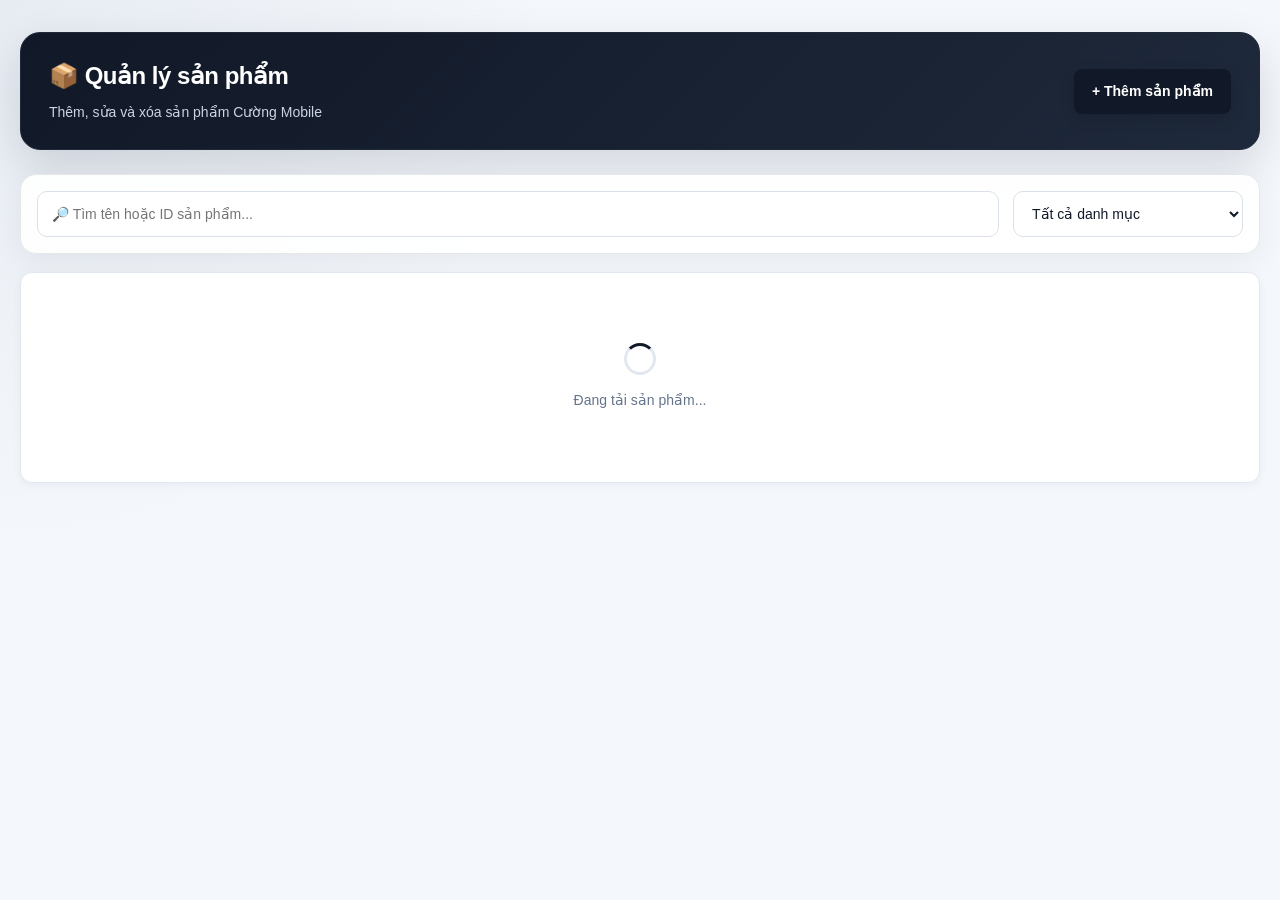
==== commit d4392122: "Update" ====
--- a/admin-products.html
+++ b/admin-products.html
@@ -5,25 +5,15 @@
 
     <meta charset="UTF-8">
 
-    <meta
-        name="viewport"
-        content="width=device-width, initial-scale=1.0"
-    >
-
-    <meta
-        name="description"
-        content="Cường Mobile - Quản lý sản phẩm"
-    >
+    <meta name="viewport" content="width=device-width, initial-scale=1.0">
+
+    <meta name="description" content="Cường Mobile - Quản lý sản phẩm">
 
     <title>Quản lý sản phẩm - Cường Mobile</title>
 
-    <link
-        rel="stylesheet"
-        href="css/style.css"
-    >
+    <link rel="stylesheet" href="css/style.css">
 
     <style>
-
         :root {
             --admin-bg: #f4f7fb;
             --admin-card: #ffffff;
@@ -51,11 +41,9 @@
             min-height: 100vh;
 
             background:
-                radial-gradient(
-                    circle at top left,
+                radial-gradient(circle at top left,
                     rgba(226, 232, 240, .75),
-                    transparent 35%
-                ),
+                    transparent 35%),
                 var(--admin-bg);
 
             color: var(--admin-text);
@@ -90,8 +78,7 @@
             margin: 0 auto;
 
             padding:
-                32px 0
-                70px;
+                32px 0 70px;
         }
 
         /* =====================================================
@@ -111,19 +98,16 @@
             padding: 26px 28px;
 
             background:
-                linear-gradient(
-                    135deg,
+                linear-gradient(135deg,
                     #111827,
-                    #1e293b
-                );
+                    #1e293b);
 
             border: 1px solid #1f2937;
 
             border-radius: 20px;
 
             box-shadow:
-                0 18px 45px
-                rgba(15, 23, 42, .14);
+                0 18px 45px rgba(15, 23, 42, .14);
 
             color: #ffffff;
         }
@@ -182,8 +166,7 @@
             white-space: nowrap;
 
             box-shadow:
-                0 5px 15px
-                rgba(0, 0, 0, .12);
+                0 5px 15px rgba(0, 0, 0, .12);
 
             transition: .2s ease;
         }
@@ -211,8 +194,7 @@
             background: rgba(255, 255, 255, .92);
 
             border:
-                1px solid
-                var(--admin-border);
+                1px solid var(--admin-border);
 
             border-radius:
                 var(--admin-radius);
@@ -232,8 +214,7 @@
             background: #ffffff;
 
             border:
-                1px solid
-                #dbe1e8;
+                1px solid #dbe1e8;
 
             border-radius: 10px;
 
@@ -263,8 +244,7 @@
                 rgba(255, 255, 255, .96);
 
             border:
-                1px solid
-                var(--admin-border);
+                1px solid var(--admin-border);
 
             border-radius:
                 var(--admin-radius);
@@ -292,12 +272,10 @@
             height: 32px;
 
             margin:
-                0 auto
-                14px;
+                0 auto 14px;
 
             border:
-                3px solid
-                #e2e8f0;
+                3px solid #e2e8f0;
 
             border-top-color:
                 #111827;
@@ -305,8 +283,7 @@
             border-radius: 50%;
 
             animation:
-                adminSpin .7s
-                linear infinite;
+                adminSpin .7s linear infinite;
         }
 
         @keyframes adminSpin {
@@ -350,8 +327,7 @@
             background: #f8fafc;
 
             border-bottom:
-                1px solid
-                var(--admin-border);
+                1px solid var(--admin-border);
 
             color: #475569;
 
@@ -371,8 +347,7 @@
             padding: 15px 17px;
 
             border-bottom:
-                1px solid
-                #eef2f7;
+                1px solid #eef2f7;
 
             color: #334155;
 
@@ -406,14 +381,12 @@
             background: #ffffff;
 
             border:
-                1px solid
-                #e2e8f0;
+                1px solid #e2e8f0;
 
             border-radius: 10px;
 
             box-shadow:
-                0 3px 10px
-                rgba(15, 23, 42, .05);
+                0 3px 10px rgba(15, 23, 42, .05);
         }
 
         /* =====================================================
@@ -554,10 +527,8 @@
         }
 
         .modal-box {
-            width: min(
-                760px,
-                100%
-            );
+            width: min(760px,
+                    100%);
 
             max-height:
                 calc(100vh - 40px);
@@ -571,8 +542,7 @@
             border-radius: 20px;
 
             box-shadow:
-                0 30px 80px
-                rgba(15, 23, 42, .25);
+                0 30px 80px rgba(15, 23, 42, .25);
         }
 
         .modal-box h2 {
@@ -627,8 +597,7 @@
             background: #ffffff;
 
             border:
-                1px solid
-                #dbe1e8;
+                1px solid #dbe1e8;
 
             border-radius: 10px;
 
@@ -658,8 +627,7 @@
             border-color: #64748b;
 
             box-shadow:
-                0 0 0 4px
-                rgba(100, 116, 139, .10);
+                0 0 0 4px rgba(100, 116, 139, .10);
         }
 
         .form-help {
@@ -697,8 +665,7 @@
             background: #f8fafc;
 
             border:
-                1px solid
-                #e2e8f0;
+                1px solid #e2e8f0;
 
             border-radius: 10px;
         }
@@ -727,8 +694,7 @@
             padding-top: 20px;
 
             border-top:
-                1px solid
-                #eef2f7;
+                1px solid #eef2f7;
         }
 
         .modal-buttons button {
@@ -745,8 +711,7 @@
 
         .btn-cancel {
             border:
-                1px solid
-                #dbe1e8;
+                1px solid #dbe1e8;
 
             background:
                 #ffffff;
@@ -836,7 +801,6 @@
                 width: 100%;
             }
         }
-
     </style>
 
 </head>
@@ -844,564 +808,457 @@
 
 <body>
 
-<div class="product-admin">
-
-    <!-- =====================================================
+    <div class="product-admin">
+
+        <!-- =====================================================
          HEADER
     ===================================================== -->
 
-    <div class="product-admin-header">
-
-        <div>
-
-            <h1>
-
-                <a
-                    href="admin.html"
-                    class="logo"
-                >
-                    📦 Quản lý sản phẩm
-                </a>
-
-            </h1>
-
-            <p>
-                Thêm, sửa và xóa sản phẩm Cường Mobile
-            </p>
+        <div class="product-admin-header">
+
+            <div>
+
+                <h1>
+
+                    <a href="admin.html" class="logo">
+                        📦 Quản lý sản phẩm
+                    </a>
+
+                </h1>
+
+                <p>
+                    Thêm, sửa và xóa sản phẩm Cường Mobile
+                </p>
+
+            </div>
+
+
+            <button type="button" class="btn-primary" id="btnAddProduct">
+                + Thêm sản phẩm
+            </button>
 
         </div>
 
 
-        <button
-            type="button"
-            class="btn-primary"
-            id="btnAddProduct"
-        >
-            + Thêm sản phẩm
-        </button>
-
-    </div>
-
-
-    <!-- =====================================================
+        <!-- =====================================================
          TOOLBAR
     ===================================================== -->
 
-    <div class="product-toolbar">
-
-        <input
-            type="text"
-            id="searchProduct"
-            placeholder="🔎 Tìm tên hoặc ID sản phẩm..."
-            autocomplete="off"
-        >
-
-
-        <select id="categoryFilter">
-
-            <option value="">
-                Tất cả danh mục
-            </option>
-
-        </select>
-
-    </div>
-
-
-    <!-- =====================================================
+        <div class="product-toolbar">
+
+            <input type="text" id="searchProduct" placeholder="🔎 Tìm tên hoặc ID sản phẩm..." autocomplete="off">
+
+
+            <select id="categoryFilter">
+
+                <option value="">
+                    Tất cả danh mục
+                </option>
+
+            </select>
+
+        </div>
+
+
+        <!-- =====================================================
          PRODUCT LIST
     ===================================================== -->
 
-    <div class="product-list">
-
-        <div
-            id="loading"
-            class="loading"
-        >
-            Đang tải sản phẩm...
+        <div class="product-list">
+
+            <div id="loading" class="loading">
+                Đang tải sản phẩm...
+            </div>
+
+
+            <div id="empty" class="empty" style="display:none;">
+                Không có sản phẩm.
+            </div>
+
+
+            <div class="product-table-wrapper">
+
+                <table id="productTable" class="product-table" style="display:none;">
+
+                    <thead>
+
+                        <tr>
+
+                            <th>Ảnh</th>
+
+                            <th>ID</th>
+
+                            <th>Sản phẩm</th>
+
+                            <th>Danh mục</th>
+
+                            <th>Giá bán</th>
+
+                            <th>Giá gốc</th>
+
+                            <th>Ưu đãi</th>
+
+                            <th>Tồn kho</th>
+
+                            <th>Thao tác</th>
+
+                        </tr>
+
+                    </thead>
+
+
+                    <tbody id="productBody"></tbody>
+
+                </table>
+
+            </div>
+
         </div>
 
-
-        <div
-            id="empty"
-            class="empty"
-            style="display:none;"
-        >
-            Không có sản phẩm.
-        </div>
-
-
-        <div class="product-table-wrapper">
-
-            <table
-                id="productTable"
-                class="product-table"
-                style="display:none;"
-            >
-
-                <thead>
-
-                    <tr>
-
-                        <th>Ảnh</th>
-
-                        <th>ID</th>
-
-                        <th>Sản phẩm</th>
-
-                        <th>Danh mục</th>
-
-                        <th>Giá bán</th>
-
-                        <th>Giá gốc</th>
-
-                        <th>Ưu đãi</th>
-
-                        <th>Tồn kho</th>
-
-                        <th>Thao tác</th>
-
-                    </tr>
-
-                </thead>
-
-
-                <tbody id="productBody"></tbody>
-
-            </table>
-
-        </div>
-
     </div>
 
-</div>
-
-
-<!-- =====================================================
+
+    <!-- =====================================================
      PRODUCT MODAL
 ===================================================== -->
 
-<div
-    id="productModal"
-    class="modal"
-    aria-hidden="true"
->
-
-    <div
-        class="modal-box"
-        role="dialog"
-        aria-modal="true"
-        aria-labelledby="modalTitle"
-    >
-
-        <h2 id="modalTitle">
-            Thêm sản phẩm
-        </h2>
-
-
-        <form
-            id="productForm"
-            autocomplete="off"
-        >
-
-            <div class="form-grid">
-
-                <!-- =================================================
+    <div id="productModal" class="modal" aria-hidden="true">
+
+        <div class="modal-box" role="dialog" aria-modal="true" aria-labelledby="modalTitle">
+
+            <h2 id="modalTitle">
+                Thêm sản phẩm
+            </h2>
+
+
+            <form id="productForm" autocomplete="off">
+
+                <div class="form-grid">
+
+                    <!-- =================================================
                      ID
                 ================================================== -->
 
-                <div class="form-group">
-
-                    <label for="productId">
-                        ID sản phẩm
-                    </label>
-
-                    <input
-                        type="text"
-                        id="productId"
-                        name="productId"
-                        placeholder="VD: SP001"
-                        required
-                    >
-
-                </div>
-
-
-                <!-- =================================================
+                    <div class="form-group">
+
+                        <label for="productId">
+                            ID sản phẩm
+                        </label>
+
+                        <input type="text" id="productId" name="productId" placeholder="VD: SP001" required>
+
+                    </div>
+
+
+                    <!-- =================================================
                      TÊN
                 ================================================== -->
 
-                <div class="form-group">
-
-                    <label for="productName">
-                        Tên sản phẩm
-                    </label>
-
-                    <input
-                        type="text"
-                        id="productName"
-                        name="productName"
-                        placeholder="VD: iPhone 15 Pro Max"
-                        required
-                    >
-
-                </div>
-
-
-                <!-- =================================================
+                    <div class="form-group">
+
+                        <label for="productName">
+                            Tên sản phẩm
+                        </label>
+
+                        <input type="text" id="productName" name="productName" placeholder="VD: iPhone 15 Pro Max"
+                            required>
+
+                    </div>
+
+
+                    <!-- =================================================
                      GIÁ BÁN
                 ================================================== -->
 
-                <div class="form-group">
-
-                    <label for="productPrice">
-                        Giá bán
-                    </label>
-
-                    <input
-                        type="number"
-                        id="productPrice"
-                        name="productPrice"
-                        min="0"
-                        step="1"
-                        placeholder="VD: 25000000"
-                        required
-                    >
-
-                </div>
-
-
-                <!-- =================================================
+                    <div class="form-group">
+
+                        <label for="productPrice">
+                            Giá bán
+                        </label>
+
+                        <input type="number" id="productPrice" name="productPrice" min="0" step="1"
+                            placeholder="VD: 25000000" required>
+
+                    </div>
+
+
+                    <!-- =================================================
                      GIÁ GỐC
                 ================================================== -->
 
-                <div class="form-group">
-
-                    <label for="productOriginalPrice">
-                        Giá gốc
-                    </label>
-
-                    <input
-                        type="number"
-                        id="productOriginalPrice"
-                        name="productOriginalPrice"
-                        min="0"
-                        step="1"
-                        placeholder="VD: 29990000"
-                    >
-
-                    <div class="form-help">
-                        Giá trước khi giảm.
+                    <div class="form-group">
+
+                        <label for="productOriginalPrice">
+                            Giá gốc
+                        </label>
+
+                        <input type="number" id="productOriginalPrice" name="productOriginalPrice" min="0" step="1"
+                            placeholder="VD: 29990000">
+
+                        <div class="form-help">
+                            Giá trước khi giảm.
+                        </div>
+
                     </div>
 
-                </div>
-
-
-                <!-- =================================================
+
+                    <!-- =================================================
                      DANH MỤC
                 ================================================== -->
 
-                <div class="form-group">
-
-                    <label for="productCategory">
-                        Danh mục
-                    </label>
-
-                    <input
-                        type="text"
-                        id="productCategory"
-                        name="productCategory"
-                        placeholder="VD: Điện thoại"
-                        required
-                    >
-
-                </div>
-
-
-                <!-- =================================================
+                    <div class="form-group">
+
+                        <label for="productCategory">
+                            Danh mục
+                        </label>
+
+                        <input type="text" id="productCategory" name="productCategory" placeholder="VD: Điện thoại"
+                            required>
+
+                    </div>
+
+
+                    <!-- =================================================
                      TỒN KHO
                 ================================================== -->
 
-                <div class="form-group">
-
-                    <label for="productStock">
-                        Tồn kho
-                    </label>
-
-                    <input
-                        type="number"
-                        id="productStock"
-                        name="productStock"
-                        min="0"
-                        step="1"
-                        placeholder="VD: 10"
-                        required
-                    >
-
-                </div>
-
-
-                <!-- =================================================
+                    <div class="form-group">
+
+                        <label for="productStock">
+                            Tồn kho
+                        </label>
+
+                        <input type="number" id="productStock" name="productStock" min="0" step="1" placeholder="VD: 10"
+                            required>
+
+                    </div>
+
+
+                    <!-- =================================================
                      ẢNH CHÍNH
                 ================================================== -->
 
-                <div class="form-group full">
-
-                    <label for="productImage">
-                        Ảnh chính
-                    </label>
-
-                    <input
-                        type="text"
-                        id="productImage"
-                        name="productImage"
-                        placeholder="https://.../iphone.jpg"
-                    >
-
-                    <div class="form-help">
-                        URL ảnh chính của sản phẩm.
+                    <div class="form-group full">
+
+                        <label for="productImage">
+                            Ảnh chính
+                        </label>
+
+                        <input type="text" id="productImage" name="productImage" placeholder="https://.../iphone.jpg">
+
+                        <div class="form-help">
+                            URL ảnh chính của sản phẩm.
+                        </div>
+
+                        <div id="mainImagePreview" class="image-preview"></div>
+
                     </div>
 
-                    <div
-                        id="mainImagePreview"
-                        class="image-preview"
-                    ></div>
-
-                </div>
-
-
-                <!-- =================================================
+
+                    <!-- =================================================
                      ẢNH PHỤ
                 ================================================== -->
 
-                <div class="form-group full">
-
-                    <label for="productImages">
-                        Ảnh phụ
-                    </label>
-
-                    <textarea
-                        id="productImages"
-                        name="productImages"
-                        rows="5"
-                        placeholder="https://.../image-2.jpg&#10;https://.../image-3.jpg&#10;https://.../image-4.jpg"
-                    ></textarea>
-
-                    <div class="form-help">
-                        Mỗi URL một dòng. Có thể nhập nhiều ảnh phụ.
+                    <div class="form-group full">
+
+                        <label for="productImages">
+                            Ảnh phụ
+                        </label>
+
+                        <textarea id="productImages" name="productImages" rows="5"
+                            placeholder="https://.../image-2.jpg&#10;https://.../image-3.jpg&#10;https://.../image-4.jpg"></textarea>
+
+                        <div class="form-help">
+                            Mỗi URL một dòng. Có thể nhập nhiều ảnh phụ.
+                        </div>
+
+                        <div id="subImagesPreview" class="image-preview"></div>
+
                     </div>
 
-                    <div
-                        id="subImagesPreview"
-                        class="image-preview"
-                    ></div>
-
-                </div>
-
-
-                <!-- =================================================
+
+                    <!-- =================================================
                      THÔNG SỐ KỸ THUẬT
                 ================================================== -->
 
-                <div class="form-group full">
-
-                    <label for="productSpecifications">
-                        Thông số kỹ thuật
-                    </label>
-
-                    <textarea
-                        id="productSpecifications"
-                        name="productSpecifications"
-                        rows="8"
-                        placeholder="Màn hình: 6.7 inch Super Retina XDR&#10;Chip: Apple A17 Pro&#10;RAM: 8GB&#10;Bộ nhớ: 256GB&#10;Camera: 48MP&#10;Pin: 4422mAh"
-                    ></textarea>
-
-                    <div class="form-help">
-                        Mỗi thông số một dòng theo dạng:
-                        Tên thông số: Giá trị
+                    <div class="form-group full">
+
+                        <label for="productSpecifications">
+                            Thông số kỹ thuật
+                        </label>
+
+                        <textarea id="productSpecifications" name="productSpecifications" rows="8"
+                            placeholder="Màn hình: 6.7 inch Super Retina XDR&#10;Chip: Apple A17 Pro&#10;RAM: 8GB&#10;Bộ nhớ: 256GB&#10;Camera: 48MP&#10;Pin: 4422mAh"></textarea>
+
+                        <div class="form-help">
+                            Mỗi thông số một dòng theo dạng:
+                            Tên thông số: Giá trị
+                        </div>
+
                     </div>
 
-                </div>
-
-
-                <!-- =================================================
+
+                    <!-- =================================================
                      ƯU ĐÃI
                 ================================================== -->
 
-                <div class="form-group full">
-
-                    <label for="productPromotion">
-                        Ưu đãi
-                    </label>
-
-                    <textarea
-                        id="productPromotion"
-                        name="productPromotion"
-                        rows="6"
-                        placeholder="Tặng kính cường lực&#10;Tặng ốp lưng chính hãng&#10;Hỗ trợ trả góp 0%&#10;Miễn phí giao hàng"
-                    ></textarea>
-
-                    <div class="form-help">
-                        Mỗi ưu đãi một dòng.
+                    <div class="form-group full">
+
+                        <label for="productPromotion">
+                            Ưu đãi
+                        </label>
+
+                        <textarea id="productPromotion" name="productPromotion" rows="6"
+                            placeholder="Tặng kính cường lực&#10;Tặng ốp lưng chính hãng&#10;Hỗ trợ trả góp 0%&#10;Miễn phí giao hàng"></textarea>
+
+                        <div class="form-help">
+                            Mỗi ưu đãi một dòng.
+                        </div>
+
                     </div>
 
-                </div>
-
-
-                <!-- =================================================
+
+                    <!-- =================================================
                      MÔ TẢ
                 ================================================== -->
 
-                <div class="form-group full">
-
-                    <label for="productDescription">
-                        Mô tả sản phẩm
-                    </label>
-
-                    <textarea
-                        id="productDescription"
-                        name="productDescription"
-                        rows="6"
-                        placeholder="Nhập mô tả sản phẩm..."
-                    ></textarea>
-
-                </div>
-
-
-                <!-- =================================================
+                    <div class="form-group full">
+
+                        <label for="productDescription">
+                            Mô tả sản phẩm
+                        </label>
+
+                        <textarea id="productDescription" name="productDescription" rows="6"
+                            placeholder="Nhập mô tả sản phẩm..."></textarea>
+
+                    </div>
+
+
+                    <!-- =================================================
                      HIỂN THỊ
                 ================================================== -->
 
-                <div class="form-group">
-
-                    <label for="productVisible">
-                        Hiển thị sản phẩm
-                    </label>
-
-                    <select
-                        id="productVisible"
-                        name="productVisible"
-                    >
-
-                        <option value="true">
-                            Có
-                        </option>
-
-                        <option value="false">
-                            Không
-                        </option>
-
-                    </select>
+                    <div class="form-group">
+
+                        <label for="productVisible">
+                            Hiển thị sản phẩm
+                        </label>
+
+                        <select id="productVisible" name="productVisible">
+
+                            <option value="true">
+                                Có
+                            </option>
+
+                            <option value="false">
+                                Không
+                            </option>
+
+                        </select>
+
+                    </div>
 
                 </div>
 
-            </div>
-
-
-            <!-- =================================================
+
+                <!-- =================================================
                  BUTTON
             ================================================== -->
 
-            <div class="modal-buttons">
-
-                <button
-                    type="button"
-                    class="btn-cancel"
-                    id="btnCancelProduct"
-                >
-                    Hủy
-                </button>
-
-
-                <button
-                    type="submit"
-                    class="btn-primary"
-                >
-                    Lưu sản phẩm
-                </button>
-
-            </div>
-
-        </form>
+                <div class="modal-buttons">
+
+                    <button type="button" class="btn-cancel" id="btnCancelProduct">
+                        Hủy
+                    </button>
+
+
+                    <button type="submit" class="btn-primary">
+                        Lưu sản phẩm
+                    </button>
+
+                </div>
+
+            </form>
+
+        </div>
 
     </div>
 
-</div>
-
-
-<!-- =====================================================
+
+    <!-- =====================================================
      JS
 ===================================================== -->
 
-<script src="js/admin-products.js"></script>
-
-
-<!-- =====================================================
+    <script src="js/config.js"></script>
+    <script src="js/admin-products.js"></script>
+
+
+    <!-- =====================================================
      CHỈ GÁN EVENT CHO BUTTON HTML
      KHÔNG ĐỤNG VÀO LOGIC admin-products.js
 ===================================================== -->
 
-<script>
-
-document.addEventListener(
-    "DOMContentLoaded",
-    function () {
-
-        const addButton =
-            document.getElementById(
-                "btnAddProduct"
-            );
-
-        if (addButton) {
-
-            addButton.addEventListener(
-                "click",
-                function () {
-
-                    if (
-                        typeof window.openAddProduct ===
-                        "function"
-                    ) {
-
-                        window.openAddProduct();
-
-                    }
+    <script>
+
+        document.addEventListener(
+            "DOMContentLoaded",
+            function () {
+
+                const addButton =
+                    document.getElementById(
+                        "btnAddProduct"
+                    );
+
+                if (addButton) {
+
+                    addButton.addEventListener(
+                        "click",
+                        function () {
+
+                            if (
+                                typeof window.openAddProduct ===
+                                "function"
+                            ) {
+
+                                window.openAddProduct();
+
+                            }
+
+                        }
+                    );
 
                 }
-            );
-
-        }
-
-
-        const cancelButton =
-            document.getElementById(
-                "btnCancelProduct"
-            );
-
-        if (cancelButton) {
-
-            cancelButton.addEventListener(
-                "click",
-                function () {
-
-                    if (
-                        typeof window.closeProductModal ===
-                        "function"
-                    ) {
-
-                        window.closeProductModal();
-
-                    }
+
+
+                const cancelButton =
+                    document.getElementById(
+                        "btnCancelProduct"
+                    );
+
+                if (cancelButton) {
+
+                    cancelButton.addEventListener(
+                        "click",
+                        function () {
+
+                            if (
+                                typeof window.closeProductModal ===
+                                "function"
+                            ) {
+
+                                window.closeProductModal();
+
+                            }
+
+                        }
+                    );
 
                 }
-            );
-
-        }
-
-    }
-);
-
-</script>
+
+            }
+        );
+
+    </script>
 
 </body>
 
--- a/css/style.css
+++ b/css/style.css
@@ -1,14 +1,4 @@
-/* ============================================================
-   CƯỜNG MOBILE - MAIN STYLES
-   Version 4.0
-   ============================================================ */
-
-/* ============================================================
-   1. VARIABLES & RESET
-   ============================================================ */
-
 :root {
-    /* Colors */
     --primary: #e60012;
     --primary-hover: #c90010;
     --primary-dark: #b3000e;
@@ -31,10 +21,8 @@
     --gray-800: #1e293b;
     --gray-900: #0f172a;
 
-    /* Gradients */
     --gradient-hero: linear-gradient(135deg, #111827 0%, #374151 100%);
 
-    /* Spacing */
     --space-xs: 4px;
     --space-sm: 8px;
     --space-md: 15px;
@@ -43,7 +31,6 @@
     --space-2xl: 50px;
     --space-3xl: 60px;
 
-    /* Radius */
     --radius-sm: 6px;
     --radius-md: 8px;
     --radius-lg: 12px;
@@ -51,13 +38,11 @@
     --radius-2xl: 20px;
     --radius-full: 999px;
 
-    /* Shadows */
     --shadow-sm: 0 2px 10px rgba(0, 0, 0, 0.05);
     --shadow-md: 0 4px 20px rgba(0, 0, 0, 0.08);
     --shadow-lg: 0 10px 30px rgba(0, 0, 0, 0.10);
     --shadow-xl: 0 20px 50px rgba(0, 0, 0, 0.15);
 
-    /* Typography */
     --font-family: -apple-system, BlinkMacSystemFont, "Segoe UI", Roboto, Arial, sans-serif;
     --text-xs: 12px;
     --text-sm: 14px;
@@ -70,16 +55,13 @@
     --text-5xl: 36px;
     --text-6xl: 48px;
 
-    /* Transitions */
     --transition-fast: 0.2s ease;
     --transition-base: 0.3s ease;
 
-    /* Container */
     --container-width: 1200px;
     --container-padding: 20px;
 }
 
-/* Reset */
 *,
 *::before,
 *::after {
@@ -127,10 +109,6 @@
     margin: 0;
 }
 
-/* ============================================================
-   2. UTILITY CLASSES
-   ============================================================ */
-
 .container {
     width: 100%;
     max-width: var(--container-width);
@@ -138,7 +116,6 @@
     padding: 0 var(--container-padding);
 }
 
-/* Flex */
 .flex {
     display: flex;
 }
@@ -160,7 +137,6 @@
     flex-wrap: wrap;
 }
 
-/* Gap */
 .gap-sm {
     gap: var(--space-sm);
 }
@@ -174,7 +150,6 @@
     gap: var(--space-xl);
 }
 
-/* Text */
 .text-center {
     text-align: center;
 }
@@ -197,7 +172,6 @@
     color: var(--gray-500);
 }
 
-/* Background */
 .bg-white {
     background: var(--white);
 }
@@ -219,9 +193,6 @@
     width: 100%;
 }
 
-/* ============================================================
-   3. BUTTONS
-   ============================================================ */
 
 .btn {
     display: inline-flex;
@@ -299,9 +270,6 @@
     width: 100%;
 }
 
-/* ============================================================
-   4. LOADING SCREEN
-   ============================================================ */
 
 #loading-screen {
     position: fixed;
@@ -353,10 +321,6 @@
         transform: scale(1.05);
     }
 }
-
-/* ============================================================
-   5. HEADER
-   ============================================================ */
 
 .header {
     position: sticky;
@@ -439,7 +403,6 @@
     width: 100%;
 }
 
-/* Cart Nav */
 .nav a[href*="cart"] {
     display: inline-flex;
     align-items: center;
@@ -472,10 +435,6 @@
     font-weight: 800;
     line-height: 1;
 }
-
-/* ============================================================
-   6. HERO
-   ============================================================ */
 
 .hero {
     position: relative;
@@ -538,10 +497,6 @@
     font-size: clamp(16px, 2vw, 21px);
 }
 
-/* ============================================================
-   7. PRODUCTS SECTION
-   ============================================================ */
-
 #products {
     position: relative;
     padding: 55px var(--container-padding) 65px;
@@ -565,10 +520,6 @@
     border-radius: var(--radius-full);
     background: var(--primary);
 }
-
-/* ============================================================
-   8. FILTER BAR
-   ============================================================ */
 
 .filter-bar {
     display: grid;
@@ -609,10 +560,6 @@
     border-color: var(--gray-400);
 }
 
-/* ============================================================
-   9. PRODUCT GRID & CARDS
-   ============================================================ */
-
 .product-grid {
     display: grid;
     grid-template-columns: repeat(4, minmax(0, 1fr));
@@ -755,10 +702,6 @@
     font-size: 12px;
 }
 
-/* ============================================================
-   10. PRODUCT DETAIL
-   ============================================================ */
-
 .product-detail-page {
     min-height: 600px;
     padding: 45px var(--container-padding) 60px;
@@ -865,7 +808,6 @@
     font-size: var(--text-base);
 }
 
-/* Product Actions */
 .product-action-buttons {
     display: flex;
     gap: var(--space-md);
@@ -909,7 +851,6 @@
     }
 }
 
-/* Product Not Found */
 .product-not-found {
     padding: 100px 20px;
     text-align: center;
@@ -918,10 +859,6 @@
     margin-bottom: var(--space-md);
     font-size: var(--text-4xl);
 }
-
-/* ============================================================
-   11. CART
-   ============================================================ */
 
 .cart-page {
     padding: var(--space-2xl) var(--container-padding);
@@ -1010,7 +947,6 @@
     color: var(--error);
 }
 
-/* Cart Summary */
 .cart-summary {
     height: fit-content;
     padding: var(--space-lg);
@@ -1051,7 +987,6 @@
     text-align: center;
 }
 
-/* Empty Cart */
 .empty-message {
     padding: var(--space-3xl) var(--space-lg);
     background: var(--white);
@@ -1062,10 +997,6 @@
     margin-bottom: var(--space-lg);
     color: var(--gray-600);
 }
-
-/* ============================================================
-   12. CHECKOUT
-   ============================================================ */
 
 .checkout-page {
     padding: var(--space-2xl) var(--container-padding);
@@ -1199,10 +1130,6 @@
     margin-top: var(--space-sm);
 }
 
-/* ============================================================
-   13. ORDER SUCCESS
-   ============================================================ */
-
 .success-page {
     min-height: 65vh;
     display: flex;
@@ -1258,10 +1185,6 @@
     gap: var(--space-md);
     margin-top: var(--space-xl);
 }
-
-/* ============================================================
-   14. ADMIN DASHBOARD
-   ============================================================ */
 
 .admin-page {
     max-width: var(--container-width);
@@ -1394,10 +1317,6 @@
 .status-select:focus {
     border-color: var(--black);
 }
-
-/* ============================================================
-   15. ADMIN PRODUCT MANAGEMENT
-   ============================================================ */
 
 .product-admin {
     width: 100%;
@@ -1558,10 +1477,6 @@
 .product-table .btn-delete:hover {
     background: #fecaca;
 }
-
-/* ============================================================
-   16. ADMIN MODAL
-   ============================================================ */
 
 #productModal {
     position: fixed;
@@ -1658,10 +1573,6 @@
     background: var(--gray-100);
 }
 
-/* ============================================================
-   17. FOOTER
-   ============================================================ */
-
 footer {
     margin-top: 0;
     padding: var(--space-2xl) var(--container-padding);
@@ -1678,9 +1589,6 @@
     color: var(--gray-400);
 }
 
-/* ============================================================
-   18. RESPONSIVE - 1024px
-   ============================================================ */
 
 @media (max-width: 1024px) {
     .product-grid {
@@ -1690,10 +1598,6 @@
         grid-template-columns: repeat(3, minmax(0, 1fr));
     }
 }
-
-/* ============================================================
-   19. RESPONSIVE - 900px
-   ============================================================ */
 
 @media (max-width: 900px) {
     .checkout-grid,
@@ -1708,9 +1612,6 @@
     }
 }
 
-/* ============================================================
-   20. RESPONSIVE - 768px
-   ============================================================ */
 
 @media (max-width: 768px) {
     .header {
@@ -1870,10 +1771,6 @@
         flex-direction: column;
     }
 }
-
-/* ============================================================
-   21. RESPONSIVE - 480px
-   ============================================================ */
 
 @media (max-width: 480px) {
     :root {
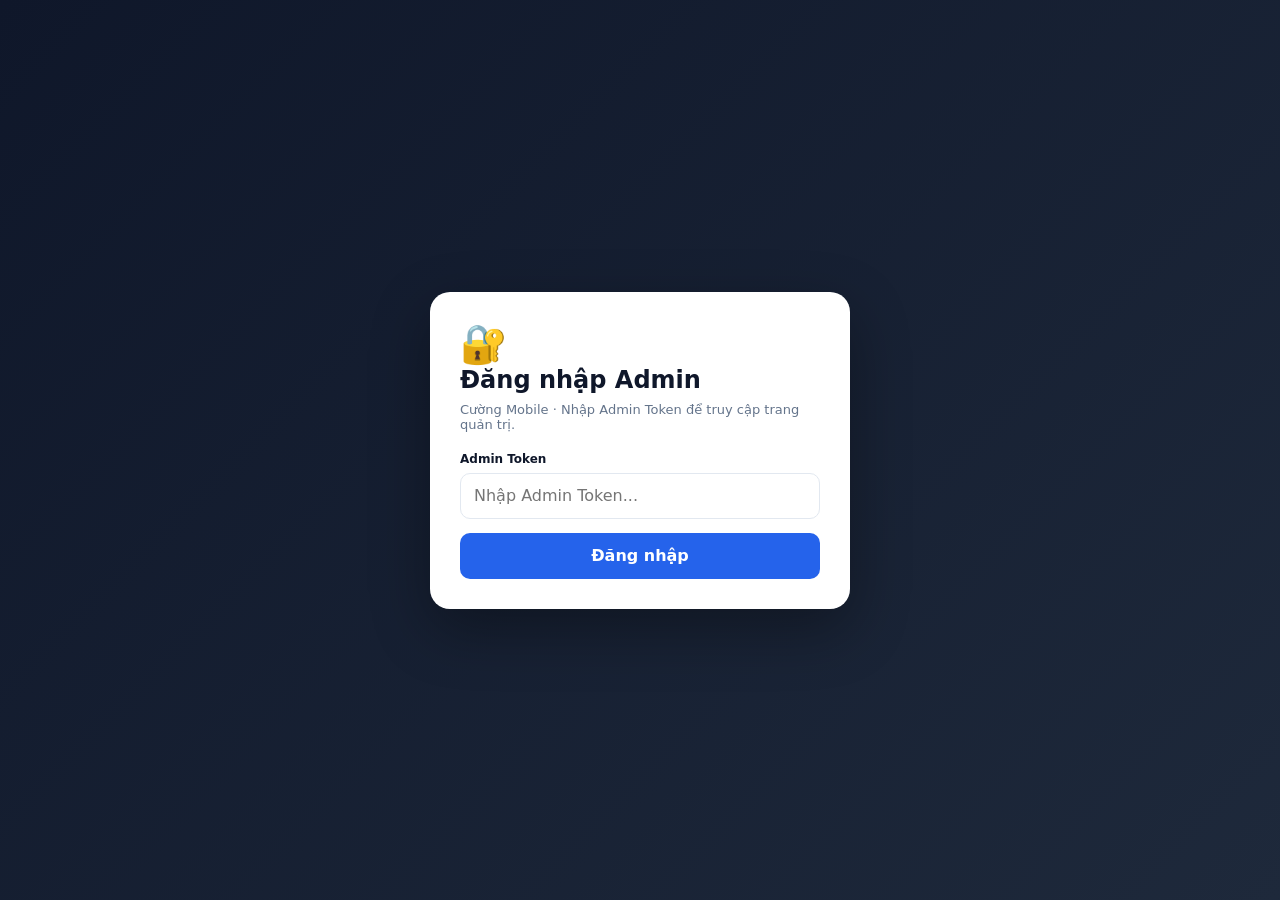
==== commit c933be4d: "Update" ====
--- a/admin-products.html
+++ b/admin-products.html
@@ -42,9 +42,12 @@
 
             background:
                 radial-gradient(circle at top left,
-                    rgba(226, 232, 240, .75),
-                    transparent 35%),
-                var(--admin-bg);
+                    rgba(230, 0, 18, .08),
+                    transparent 30%),
+                radial-gradient(circle at bottom right,
+                    rgba(37, 99, 235, .07),
+                    transparent 28%),
+                linear-gradient(135deg, #f8fafc, var(--admin-bg));
 
             color: var(--admin-text);
 
@@ -870,6 +873,8 @@
                 Đang tải sản phẩm...
             </div>
 
+            <div id="error" class="empty" style="display:none; color:#b91c1c;" role="alert"></div>
+
 
             <div id="empty" class="empty" style="display:none;">
                 Không có sản phẩm.
--- a/css/style.css
+++ b/css/style.css
@@ -76,7 +76,10 @@
 
 body {
     font-family: var(--font-family);
-    background: var(--gray-100);
+    background:
+        radial-gradient(circle at 8% 0%, rgba(230, 0, 18, .07), transparent 24%),
+        radial-gradient(circle at 92% 16%, rgba(15, 23, 42, .06), transparent 26%),
+        linear-gradient(135deg, #f8fafc 0%, #eef2f7 52%, #f8fafc 100%);
     color: var(--gray-900);
     line-height: 1.6;
 }
@@ -705,7 +708,9 @@
 .product-detail-page {
     min-height: 600px;
     padding: 45px var(--container-padding) 60px;
-    background: linear-gradient(180deg, var(--gray-100) 0%, #ffffff 100%);
+    background:
+        radial-gradient(circle at 85% 8%, rgba(230, 0, 18, .06), transparent 24%),
+        linear-gradient(180deg, rgba(248, 250, 252, .72) 0%, rgba(255, 255, 255, .94) 100%);
 }
 
 .product-detail {
@@ -862,6 +867,9 @@
 
 .cart-page {
     padding: var(--space-2xl) var(--container-padding);
+    background:
+        radial-gradient(circle at 12% 12%, rgba(230, 0, 18, .05), transparent 22%),
+        transparent;
 }
 
 .cart-content {
@@ -1000,6 +1008,9 @@
 
 .checkout-page {
     padding: var(--space-2xl) var(--container-padding);
+    background:
+        radial-gradient(circle at 88% 10%, rgba(15, 23, 42, .06), transparent 24%),
+        transparent;
 }
 .checkout-page > * {
     max-width: var(--container-width);
@@ -1136,6 +1147,9 @@
     align-items: center;
     justify-content: center;
     padding: var(--space-2xl) var(--container-padding);
+    background:
+        radial-gradient(circle at 50% 8%, rgba(22, 163, 74, .08), transparent 28%),
+        transparent;
 }
 
 .success-box {
@@ -2046,6 +2060,431 @@
     object-fit: contain;
 }
 
+/* ============================================================
+   HOMEPAGE PREMIUM HERO
+============================================================ */
+
+.hero.hero-premium {
+    min-height: 620px;
+    padding: 72px var(--container-padding);
+    text-align: left;
+    isolation: isolate;
+    background:
+        linear-gradient(120deg, #090d16 0%, #111827 52%, #3b0b12 100%);
+}
+
+.hero-premium::before {
+    top: -180px;
+    right: 14%;
+    width: 620px;
+    height: 620px;
+    background: rgba(230, 0, 18, 0.18);
+    filter: blur(2px);
+}
+
+.hero-premium::after {
+    bottom: -250px;
+    left: 28%;
+    width: 520px;
+    height: 520px;
+    background: rgba(255, 255, 255, 0.06);
+}
+
+.hero-premium-content {
+    display: grid;
+    grid-template-columns: minmax(0, 1.05fr) minmax(360px, .95fr);
+    align-items: center;
+    gap: 52px;
+    max-width: 1180px;
+}
+
+.hero-premium .hero-text {
+    animation: heroContentIn .7s ease-out both;
+}
+
+.hero-premium .hero-visual {
+    animation: heroVisualIn .85s .12s ease-out both;
+}
+
+.hero-premium .hero-badge {
+    animation: heroContentIn .6s .18s ease-out both;
+}
+
+.hero-text {
+    position: relative;
+    z-index: 3;
+}
+
+.hero-badge {
+    display: inline-flex;
+    align-items: center;
+    gap: 9px;
+    margin-bottom: 22px;
+    padding: 8px 13px;
+    border: 1px solid rgba(255, 255, 255, .18);
+    border-radius: 999px;
+    background: rgba(255, 255, 255, .08);
+    color: #fda4af;
+    font-size: 12px;
+    font-weight: 800;
+    letter-spacing: .4px;
+    backdrop-filter: blur(12px);
+}
+
+.hero-badge-dot {
+    width: 8px;
+    height: 8px;
+    border-radius: 50%;
+    background: #fb7185;
+    box-shadow: 0 0 0 5px rgba(251, 113, 133, .14);
+}
+
+.hero-premium h1 {
+    max-width: 650px;
+    margin-bottom: 20px;
+    color: #fff;
+    font-size: 58px;
+    line-height: 1.06;
+    letter-spacing: 0;
+}
+
+.hero-premium h1 span {
+    display: block;
+    color: #fb7185;
+}
+
+.hero-premium .hero-description {
+    max-width: 510px;
+    margin: 0 0 30px;
+    color: #cbd5e1;
+    font-size: 17px;
+    line-height: 1.7;
+}
+
+.hero-premium .hero-description strong {
+    color: #fff;
+}
+
+.hero-actions {
+    display: flex;
+    flex-wrap: wrap;
+    gap: 12px;
+}
+
+.hero-premium .btn-primary {
+    background: #e60012;
+    box-shadow: 0 12px 28px rgba(230, 0, 18, .28);
+}
+
+.hero-premium .btn-primary:hover {
+    background: #ff2638;
+}
+
+.hero-btn-outline {
+    border: 1px solid rgba(255, 255, 255, .24);
+    background: rgba(255, 255, 255, .08);
+    color: #fff;
+    backdrop-filter: blur(10px);
+}
+
+.hero-btn-outline:hover {
+    background: rgba(255, 255, 255, .16);
+}
+
+.hero-trust {
+    display: grid;
+    grid-template-columns: repeat(3, minmax(0, 1fr));
+    gap: 12px;
+    margin-top: 38px;
+    max-width: 650px;
+}
+
+.hero-trust-item {
+    display: flex;
+    align-items: center;
+    gap: 9px;
+    min-width: 0;
+    color: #fff;
+}
+
+.hero-trust-icon {
+    display: grid;
+    flex: 0 0 30px;
+    width: 30px;
+    height: 30px;
+    place-items: center;
+    border-radius: 9px;
+    background: rgba(230, 0, 18, .22);
+    color: #fda4af;
+    font-size: 14px;
+    font-weight: 900;
+}
+
+.hero-trust-item strong,
+.hero-trust-item small {
+    display: block;
+    overflow: hidden;
+    text-overflow: ellipsis;
+    white-space: nowrap;
+}
+
+.hero-trust-item strong {
+    font-size: 12px;
+}
+
+.hero-trust-item small {
+    margin-top: 2px;
+    color: #94a3b8;
+    font-size: 10px;
+}
+
+.hero-visual {
+    position: relative;
+    min-height: 470px;
+    display: grid;
+    place-items: center;
+}
+
+.hero-glow {
+    position: absolute;
+    width: 300px;
+    height: 300px;
+    border-radius: 50%;
+    background: rgba(230, 0, 18, .35);
+    filter: blur(48px);
+}
+
+.hero-phone {
+    position: relative;
+    z-index: 2;
+    width: 244px;
+    height: 430px;
+    padding: 9px;
+    border: 1px solid rgba(255, 255, 255, .35);
+    border-radius: 34px;
+    background: linear-gradient(145deg, #f8fafc, #64748b 48%, #111827);
+    box-shadow: 24px 30px 60px rgba(0, 0, 0, .38), -12px 0 35px rgba(230, 0, 18, .2);
+    transform: rotate(6deg);
+    animation: heroPhoneFloat 5s ease-in-out infinite;
+}
+
+.hero-phone-frame,
+.hero-phone-screen {
+    width: 100%;
+    height: 100%;
+    border-radius: 27px;
+}
+
+.hero-phone-frame {
+    padding: 4px;
+    background: #020617;
+}
+
+.hero-phone-screen {
+    position: relative;
+    overflow: hidden;
+    padding: 28px 18px 18px;
+    background: radial-gradient(circle at 50% 20%, #7f1d1d 0, #1e293b 40%, #020617 100%);
+}
+
+.hero-phone-island {
+    position: absolute;
+    top: 11px;
+    left: 50%;
+    width: 74px;
+    height: 17px;
+    border-radius: 999px;
+    background: #020617;
+    transform: translateX(-50%);
+}
+
+.hero-phone-brand,
+.hero-phone-tagline {
+    text-align: center;
+}
+
+.hero-phone-brand {
+    margin-top: 13px;
+    color: #fff;
+    font-size: 12px;
+    font-weight: 900;
+    letter-spacing: 1px;
+}
+
+.hero-phone-tagline {
+    margin-top: 5px;
+    color: #fda4af;
+    font-size: 7px;
+    letter-spacing: 1.4px;
+}
+
+.hero-product-preview {
+    position: absolute;
+    right: 14px;
+    bottom: 16px;
+    left: 14px;
+    display: flex;
+    align-items: center;
+    gap: 10px;
+    padding: 11px;
+    border: 1px solid rgba(255, 255, 255, .14);
+    border-radius: 14px;
+    background: rgba(255, 255, 255, .1);
+    color: #fff;
+    backdrop-filter: blur(12px);
+}
+
+.hero-product-preview-image {
+    display: grid;
+    width: 42px;
+    height: 42px;
+    place-items: center;
+    border-radius: 11px;
+    background: #fff;
+    font-size: 23px;
+}
+
+.hero-product-preview strong,
+.hero-product-preview span {
+    display: block;
+}
+
+.hero-product-preview strong {
+    font-size: 12px;
+}
+
+.hero-product-preview span {
+    margin-top: 3px;
+    color: #cbd5e1;
+    font-size: 10px;
+}
+
+.hero-floating-card {
+    position: absolute;
+    z-index: 3;
+    display: flex;
+    align-items: center;
+    gap: 9px;
+    min-width: 190px;
+    padding: 12px 14px;
+    border: 1px solid rgba(255, 255, 255, .18);
+    border-radius: 14px;
+    background: rgba(15, 23, 42, .78);
+    color: #fff;
+    box-shadow: 0 18px 35px rgba(0, 0, 0, .22);
+    backdrop-filter: blur(14px);
+}
+
+.hero-floating-card {
+    animation: heroCardFloat 4.8s ease-in-out infinite;
+}
+
+.hero-card-top {
+    top: 48px;
+    right: -6px;
+}
+
+.hero-card-bottom {
+    bottom: 42px;
+    left: -14px;
+    animation-delay: -2.1s;
+}
+
+.hero-floating-icon {
+    font-size: 20px;
+}
+
+.hero-floating-card strong,
+.hero-floating-card small {
+    display: block;
+}
+
+.hero-floating-card strong {
+    font-size: 11px;
+}
+
+.hero-floating-card small {
+    margin-top: 3px;
+    color: #94a3b8;
+    font-size: 10px;
+}
+
+@keyframes heroPhoneFloat {
+    0%, 100% { transform: rotate(6deg) translateY(0); }
+    50% { transform: rotate(4deg) translateY(-10px); }
+}
+
+@media (max-width: 900px) {
+    .hero.hero-premium {
+        min-height: auto;
+        padding: 58px var(--container-padding) 72px;
+    }
+
+    .hero-premium-content {
+        grid-template-columns: 1fr;
+        gap: 30px;
+    }
+
+    .hero-premium h1 {
+        font-size: 48px;
+    }
+
+    .hero-visual {
+        min-height: 440px;
+    }
+}
+
+@media (max-width: 560px) {
+    .hero.hero-premium {
+        padding: 42px 18px 58px;
+    }
+
+    .hero-premium h1 {
+        font-size: 39px;
+    }
+
+    .hero-premium .hero-description {
+        font-size: 15px;
+    }
+
+    .hero-actions,
+    .hero-actions .btn {
+        width: 100%;
+    }
+
+    .hero-trust {
+        grid-template-columns: 1fr;
+        gap: 10px;
+        margin-top: 28px;
+    }
+
+    .hero-visual {
+        min-height: 390px;
+        animation-name: heroVisualInMobile;
+    }
+
+    .hero-card-top {
+        top: 30px;
+        right: -8px;
+    }
+
+    .hero-card-bottom {
+        bottom: 24px;
+        left: -8px;
+    }
+}
+
+@keyframes heroVisualInMobile {
+    from {
+        opacity: 0;
+        transform: translateY(22px) scale(.82);
+    }
+    to {
+        opacity: 1;
+        transform: translateY(0) scale(.86);
+    }
+}
+
 /* ========================================
    PRODUCT GALLERY
 ======================================== */
@@ -3833,4 +4272,35 @@
         padding-top: 5px;
     }
 
+}
+
+@keyframes heroContentIn {
+    from {
+        opacity: 0;
+        transform: translateY(18px);
+    }
+    to {
+        opacity: 1;
+        transform: translateY(0);
+    }
+}
+
+@keyframes heroVisualIn {
+    from {
+        opacity: 0;
+        transform: translateY(22px) scale(.96);
+    }
+    to {
+        opacity: 1;
+        transform: translateY(0) scale(1);
+    }
+}
+
+@keyframes heroCardFloat {
+    0%, 100% {
+        transform: translateY(0) rotate(0);
+    }
+    50% {
+        transform: translateY(-8px) rotate(1deg);
+    }
 }
